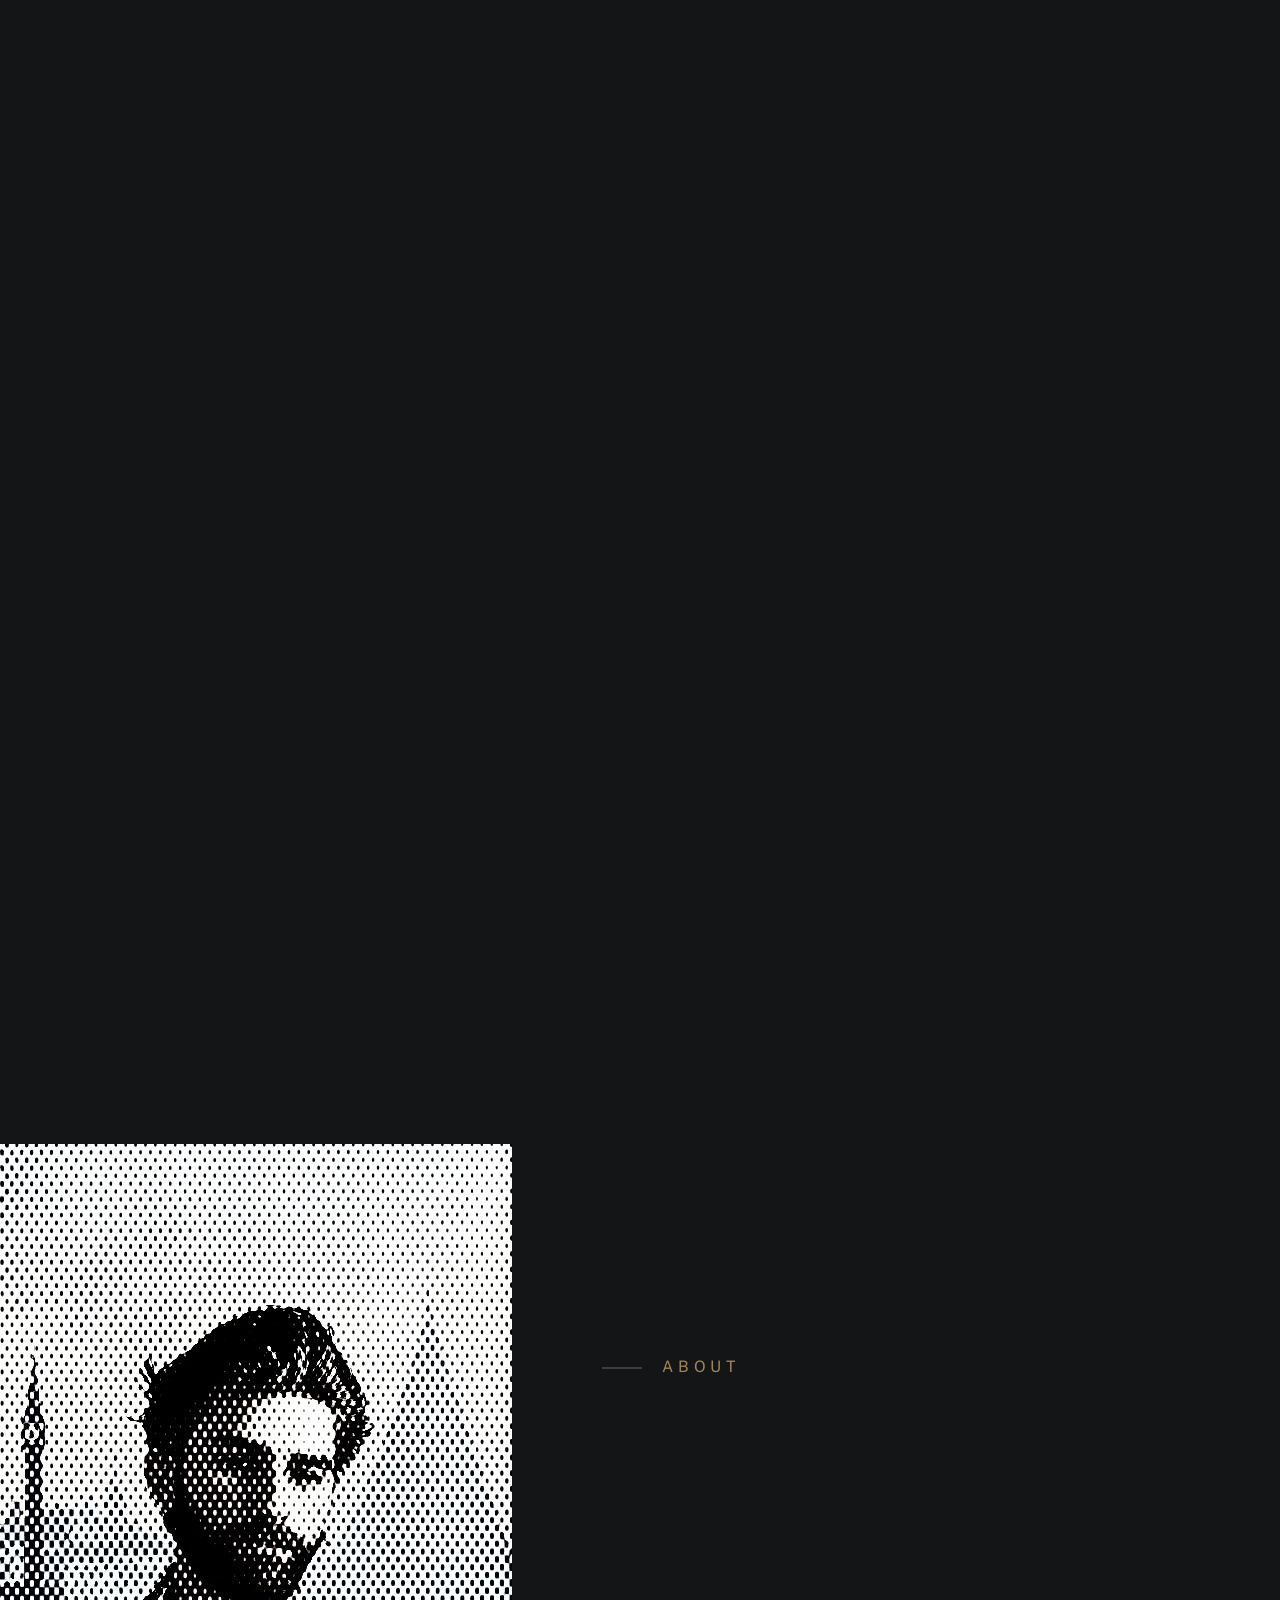
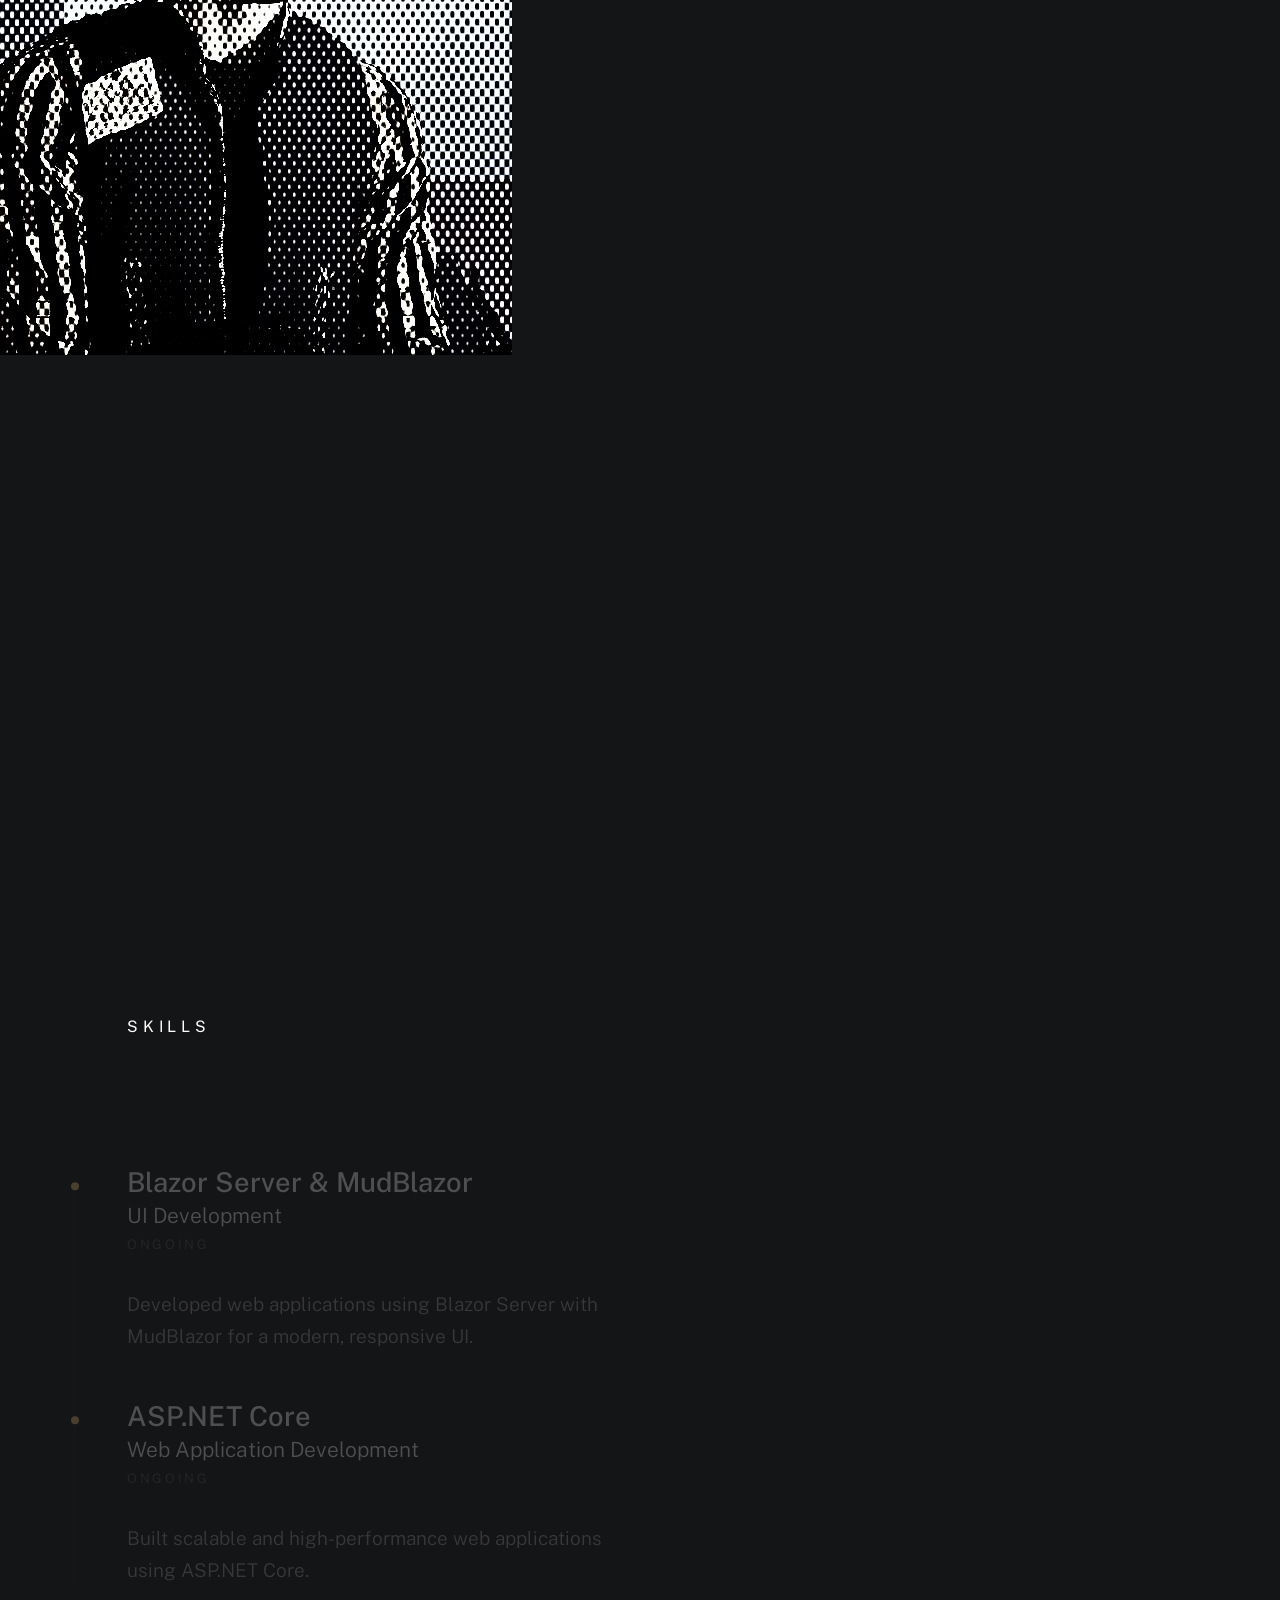
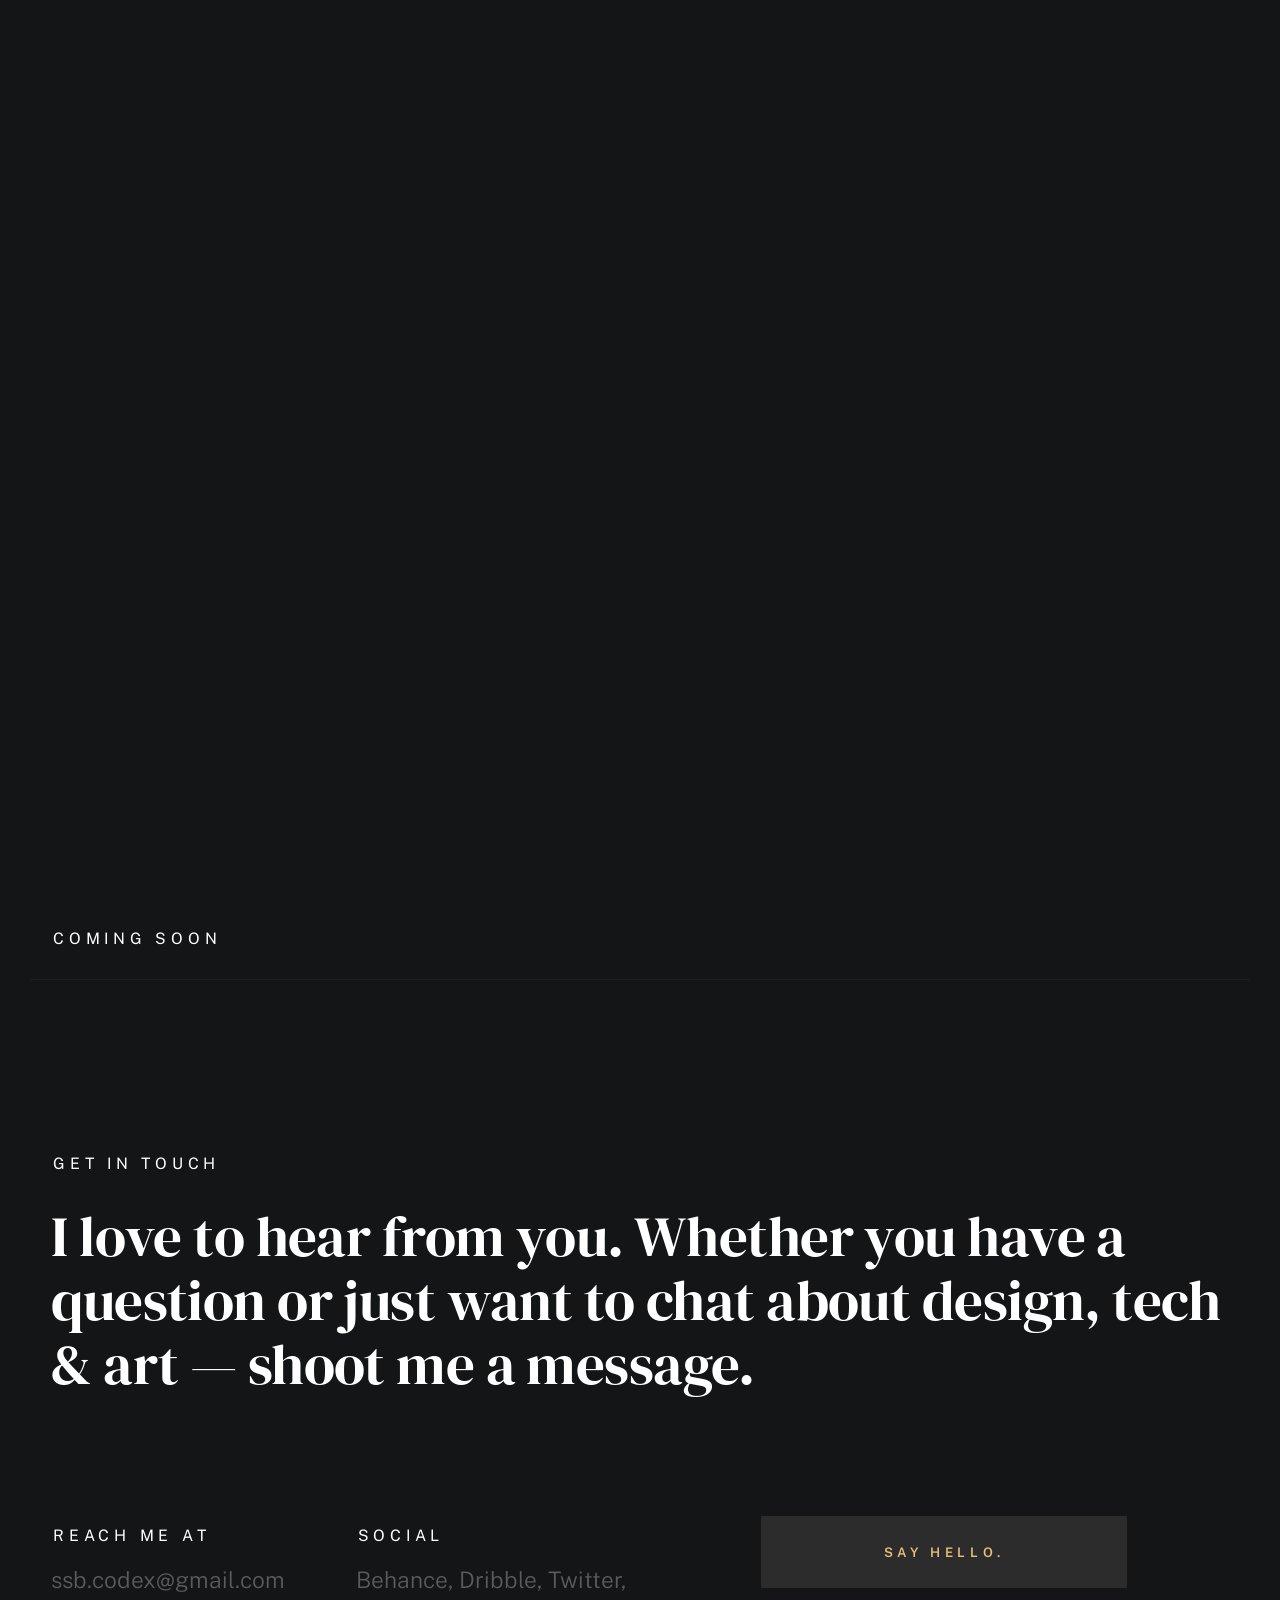
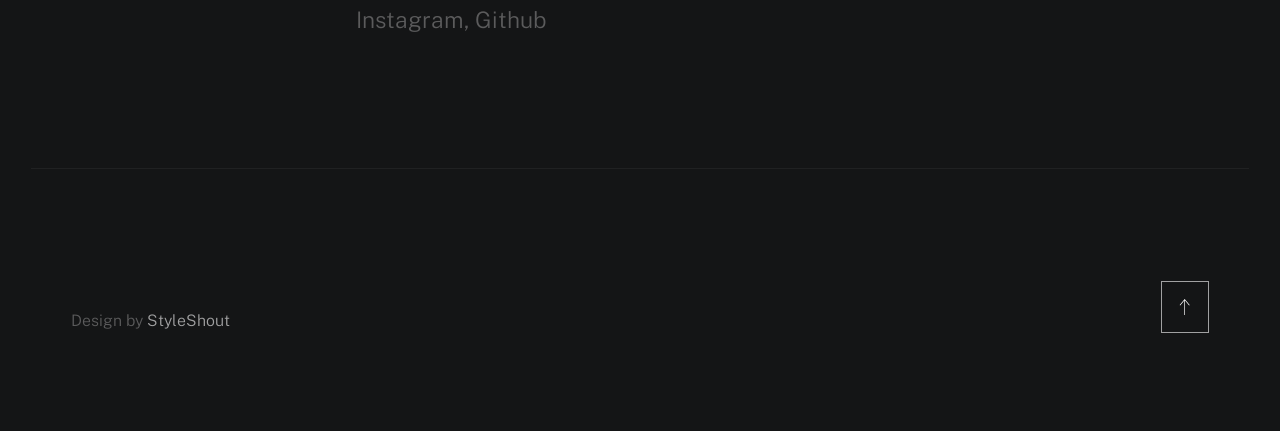
==== index.html @ da72d39a "PP" ====
<!DOCTYPE html>
<html class="no-js ss-preload" lang="en">
<head>

    <!--- basic page needs
    ================================================== -->
    <meta charset="utf-8">
    <title>Sameer</title>
    <meta name="description" content="">
    <meta name="author" content="">

    <!-- mobile specific metas
    ================================================== -->
    <meta name="viewport" content="width=device-width, initial-scale=1">

    <!-- CSS
    ================================================== -->
    <link rel="stylesheet" href="css/vendor.css">
    <link rel="stylesheet" href="css/styles.css">

    <!-- favicons
    ================================================== -->
    <link rel="apple-touch-icon" sizes="180x180" href="apple-touch-icon.png">
    <link rel="icon" type="image/png" sizes="32x32" href="favicon-32x32.png">
    <link rel="icon" type="image/png" sizes="16x16" href="favicon-16x16.png">
    <link rel="manifest" href="site.webmanifest">

</head>

<body id="top">


    <!-- # preloader
    ================================================== -->
    <div id="preloader">
        <div id="loader">
        </div>
    </div>


    <!-- # page wrap
    ================================================== -->
    <div class="s-pagewrap">

        <div class="circles">
            <span></span>
            <span></span>
            <span></span>
            <span></span>
            <span></span>
        </div>


        <!-- ## site header 
        ================================================== -->
        <header class="s-header">

            <div class="header-mobile">
                <span class="mobile-home-link"><a href="index.html">Sameer.</a></span>
                <a class="mobile-menu-toggle" href="#0"><span>Menu</span></a>
            </div>

            <div class="row wide main-nav-wrap">
                <nav class="column lg-12 main-nav">
                    <ul>
                        <li><a href="index.html" class="home-link">Sameer.</a></li>
                        <li class="current"><a href="#intro" class="smoothscroll">Intro</a></li>
                        <li><a href="#about" class="smoothscroll">About</a></li>
                        <li><a href="#works" class="smoothscroll">Works</a></li>
                        <li><a href="#contact" class="smoothscroll">Say Hello</a></li>
                    </ul>
                </nav>
            </div>

        </header> <!-- end s-header -->


        <!-- ## main content
        ==================================================- -->
        <main class="s-content">


            <!-- ### intro
            ================================================== -->
            <section id="intro" class="s-intro target-section">

                <div class="row intro-content wide">

                    <div class="column">
                        <div class="text-pretitle with-line">
                            Hello World
                        </div>

                        <h1 class="text-huge-title">
                            I am Sameer, <br>
                            building seamless web applications <br>
                            with a strong <br> 
                            emphasis on backend <br>
                            development.
                        </h1>
                    </div>

                    <ul class="intro-social">
                        <li><a href="#0">Behance</a></li>
                        <li><a href="#0">Twitter</a></li>
                        <li><a href="#0">Dribbble</a></li>
                        <li><a href="#0">Instagram</a></li>
                    </ul>

                </div> <!-- end intro content -->

                <a href="#about" class="intro-scrolldown smoothscroll">
                    <svg width="24" height="24" viewBox="0 0 24 24" xmlns="http://www.w3.org/2000/svg" fill-rule="evenodd" clip-rule="evenodd"><path d="M11 21.883l-6.235-7.527-.765.644 7.521 9 7.479-9-.764-.645-6.236 7.529v-21.884h-1v21.883z"/></svg>
                </a>

            </section> <!-- end s-intro -->


            <!-- ### about
            ================================================== -->
            <section id="about" class="s-about target-section">


                <div class="row about-info wide" data-animate-block>

                    <div class="column lg-6 md-12 about-info__pic-block">
                        <img src="images/about-photo.jpg" 
                             alt="" class="about-info__pic" data-animate-el>
                    </div>

                    <div class="column lg-6 md-12">
                        <div class="about-info__text" >

                            <h2 class="text-pretitle with-line" data-animate-el>
                                About
                            </h2>
                            <p class="attention-getter" data-animate-el>
                                I'm Sameer, a junior full-stack developer
                                 with a strong grasp of backend development concepts.
                                  I have experience building efficient APIs,
                                   managing databases, and designing scalable systems. While I'm 
                                   still gaining hands-on experience,
                                    I'm always expanding my knowledge and eager to put
                                     my skills into practice by working on real-world projects.
                            </p>
                            <a href="#0" class="btn btn--medium u-fullwidth" data-animate-el>Download CV</a>

                        </div>
                    </div>
                </div> <!-- about-info -->


                <div class="row about-expertise" data-animate-block>
                    <div class="column lg-12">

                        <h2 class="text-pretitle" data-animate-el>Expertise</h2>

                        <ul class="skills-list h1" data-animate-el>
                            <li>C# and .NET Framework</li>
                            <li>API Development</li>
                            <li>Database Management</li>
                            <li>Backend Architecture</li>
                            <li>Version Control</li>
                            <li>Frontend Development</li>
                        </ul>

                    </div>
                </div> <!-- end about-expertise -->


                <div class="row about-timelines" data-animate-block>

                    <div class="column lg-6 tab-12">
                
                        <h2 class="text-pretitle" data-animate-el>
                            Skills
                        </h2>
                
                        <div class="timeline" data-animate-el>
                
                            <div class="timeline__block">
                                <div class="timeline__bullet"></div>
                                <div class="timeline__header">
                                    <h4 class="timeline__title">Blazor Server & MudBlazor</h4>
                                    <h5 class="timeline__meta">UI Development</h5>
                                    <p class="timeline__timeframe">Ongoing</p>
                                </div>
                                <div class="timeline__desc">
                                    <p>Developed web applications using Blazor Server with MudBlazor for a modern, responsive UI.</p>
                                </div>
                            </div>
                
                            <div class="timeline__block">
                                <div class="timeline__bullet"></div>
                                <div class="timeline__header">
                                    <h4 class="timeline__title">ASP.NET Core</h4>
                                    <h5 class="timeline__meta">Web Application Development</h5>
                                    <p class="timeline__timeframe">Ongoing</p>
                                </div>
                                <div class="timeline__desc">
                                    <p>Built scalable and high-performance web applications using ASP.NET Core.</p>
                                </div>
                            </div>
                
                        </div> <!-- end timeline -->
                
                    </div> <!-- end column -->
                
                    <div class="column lg-6 tab-12">
                
                        <h2 class="text-pretitle" data-animate-el>
                            More Skills
                        </h2>
                
                        <div class="timeline" data-animate-el>
                
                            <div class="timeline__block">
                                <div class="timeline__bullet"></div>
                                <div class="timeline__header">
                                    <h4 class="timeline__title">C# & .NET Framework</h4>
                                    <h5 class="timeline__meta">Backend Development</h5>
                                    <p class="timeline__timeframe">Ongoing</p>
                                </div>
                                <div class="timeline__desc">
                                    <p>Developed robust backend solutions with C# and the .NET Framework for various web applications.</p>
                                </div>
                            </div>
                
                            <div class="timeline__block">
                                <div class="timeline__bullet"></div>
                                <div class="timeline__header">
                                    <h4 class="timeline__title">API Development & Integration</h4>
                                    <h5 class="timeline__meta">Web Services</h5>
                                    <p class="timeline__timeframe">Ongoing</p>
                                </div>
                                <div class="timeline__desc">
                                    <p>Designed and integrated RESTful APIs to enable communication between services and frontend applications.</p>
                                </div>
                            </div>
                
                            <div class="timeline__block">
                                <div class="timeline__bullet"></div>
                                <div class="timeline__header">
                                    <h4 class="timeline__title">SQL & Entity Framework</h4>
                                    <h5 class="timeline__meta">Database Management</h5>
                                    <p class="timeline__timeframe">Ongoing</p>
                                </div>
                                <div class="timeline__desc">
                                    <p>Managed and optimized databases using SQL and Entity Framework for data persistence and querying.</p>
                                </div>
                            </div>
                
                            <div class="timeline__block">
                                <div class="timeline__bullet"></div>
                                <div class="timeline__header">
                                    <h4 class="timeline__title">Version Control (Git)</h4>
                                    <h5 class="timeline__meta">Collaboration & Code Management</h5>
                                    <p class="timeline__timeframe">Ongoing</p>
                                </div>
                                <div class="timeline__desc">
                                    <p>Utilized Git for version control and collaborated on GitHub for versioning and project management.</p>
                                </div>
                            </div>
                
                        </div> <!-- end timeline -->
                
                    </div> <!-- end column -->
                
                </div> <!-- end row -->
                

            </section> <!-- end s-about -->


            <!-- ### works
            ================================================== -->
            <section id="works" class="s-works target-section">


                <div class="row works-portfolio">

                    <div class="column lg-12" data-animate-block>

                        <h2 class="text-pretitle" data-animate-el>
                            Recent Works
                        </h2>
                        <p class="h1" data-animate-el>
                            Here are some of my favorite projects I have done lately. Feel free to check them out.
                        </p>
    
                        <!---------------------------------------------------------------------------- <ul class="folio-list row block-lg-one-half block-stack-on-1000">

                            <li class="folio-list__item column" data-animate-el>
                                <a class="folio-list__item-link" href="#modal-01">
                                    <div class="folio-list__item-pic">
                                        <img src="images/portfolio/fuji.jpg"
                                             srcset="images/portfolio/fuji.jpg 1x, images/portfolio/fuji@2x.jpg 2x"  alt="">
                                    </div>
                                    
                                    <div class="folio-list__item-text">
                                        <div class="folio-list__item-cat">
                                            Website
                                        </div>
                                        <div class="folio-list__item-title">
                                            Retro Camera.
                                        </div>
                                    </div>
                                </a>
                                <a class="folio-list__proj-link" href="#" title="project link">
                                    <svg width="15" height="15" viewBox="0 0 15 15" fill="none" xmlns="http://www.w3.org/2000/svg"><path d="M8.14645 3.14645C8.34171 2.95118 8.65829 2.95118 8.85355 3.14645L12.8536 7.14645C13.0488 7.34171 13.0488 7.65829 12.8536 7.85355L8.85355 11.8536C8.65829 12.0488 8.34171 12.0488 8.14645 11.8536C7.95118 11.6583 7.95118 11.3417 8.14645 11.1464L11.2929 8H2.5C2.22386 8 2 7.77614 2 7.5C2 7.22386 2.22386 7 2.5 7H11.2929L8.14645 3.85355C7.95118 3.65829 7.95118 3.34171 8.14645 3.14645Z" fill="currentColor" fill-rule="evenodd" clip-rule="evenodd"></path></svg>
                                </a>
                            </li>
                            <li class="folio-list__item column" data-animate-el>
                                <a class="folio-list__item-link" href="#modal-02">
                                    <div class="folio-list__item-pic">
                                        <img src="images/portfolio/lamp.jpg" 
                                             srcset="images/portfolio/lamp.jpg 1x, images/portfolio/lamp@2x.jpg 2x" alt="">
                                    </div>
                                    
                                    <div class="folio-list__item-text">
                                        <div class="folio-list__item-cat">
                                            Product Design
                                        </div>
                                        <div class="folio-list__item-title">
                                            The White Lamp.
                                        </div>
                                    </div>
                                </a>
                                <a class="folio-list__proj-link" href="#" title="project link">
                                    <svg width="15" height="15" viewBox="0 0 15 15" fill="none" xmlns="http://www.w3.org/2000/svg"><path d="M8.14645 3.14645C8.34171 2.95118 8.65829 2.95118 8.85355 3.14645L12.8536 7.14645C13.0488 7.34171 13.0488 7.65829 12.8536 7.85355L8.85355 11.8536C8.65829 12.0488 8.34171 12.0488 8.14645 11.8536C7.95118 11.6583 7.95118 11.3417 8.14645 11.1464L11.2929 8H2.5C2.22386 8 2 7.77614 2 7.5C2 7.22386 2.22386 7 2.5 7H11.2929L8.14645 3.85355C7.95118 3.65829 7.95118 3.34171 8.14645 3.14645Z" fill="currentColor" fill-rule="evenodd" clip-rule="evenodd"></path></svg>
                                </a>
                            </li> 

                            <li class="folio-list__item column" data-animate-el>
                                <a class="folio-list__item-link" href="#modal-03">
                                    <div class="folio-list__item-pic">
                                        <img src="images/portfolio/rucksack.jpg" 
                                             srcset="images/portfolio/rucksack.jpg 1x, images/portfolio/rucksack@2x.jpg 2x" alt="">
                                    </div>
                                    
                                    <div class="folio-list__item-text">
                                        <div class="folio-list__item-cat">
                                            Branding
                                        </div>
                                        <div class="folio-list__item-title">
                                            Rucksuck.
                                        </div>
                                    </div>
                                </a>
                                <a class="folio-list__proj-link" href="#" title="project link">
                                    <svg width="15" height="15" viewBox="0 0 15 15" fill="none" xmlns="http://www.w3.org/2000/svg"><path d="M8.14645 3.14645C8.34171 2.95118 8.65829 2.95118 8.85355 3.14645L12.8536 7.14645C13.0488 7.34171 13.0488 7.65829 12.8536 7.85355L8.85355 11.8536C8.65829 12.0488 8.34171 12.0488 8.14645 11.8536C7.95118 11.6583 7.95118 11.3417 8.14645 11.1464L11.2929 8H2.5C2.22386 8 2 7.77614 2 7.5C2 7.22386 2.22386 7 2.5 7H11.2929L8.14645 3.85355C7.95118 3.65829 7.95118 3.34171 8.14645 3.14645Z" fill="currentColor" fill-rule="evenodd" clip-rule="evenodd"></path></svg>
                                </a>
                            </li> 

                            <li class="folio-list__item column" data-animate-el>
                                <a class="folio-list__item-link" href="#modal-04">
                                    <div class="folio-list__item-pic">
                                        <img src="images/portfolio/skaterboy.jpg"
                                             srcset="images/portfolio/skaterboy.jpg 1x, images/portfolio/skaterboy@2x.jpg 2x" alt="">
                                    </div>
                                    
                                    <div class="folio-list__item-text">
                                        <div class="folio-list__item-cat">
                                            Website
                                        </div>
                                        <div class="folio-list__item-title">
                                            Since Day One.
                                        </div>
                                    </div>
                                </a>
                                <a class="folio-list__proj-link" href="#" title="project link">
                                    <svg width="15" height="15" viewBox="0 0 15 15" fill="none" xmlns="http://www.w3.org/2000/svg"><path d="M8.14645 3.14645C8.34171 2.95118 8.65829 2.95118 8.85355 3.14645L12.8536 7.14645C13.0488 7.34171 13.0488 7.65829 12.8536 7.85355L8.85355 11.8536C8.65829 12.0488 8.34171 12.0488 8.14645 11.8536C7.95118 11.6583 7.95118 11.3417 8.14645 11.1464L11.2929 8H2.5C2.22386 8 2 7.77614 2 7.5C2 7.22386 2.22386 7 2.5 7H11.2929L8.14645 3.85355C7.95118 3.65829 7.95118 3.34171 8.14645 3.14645Z" fill="currentColor" fill-rule="evenodd" clip-rule="evenodd"></path></svg>
                                </a>
                            </li> 
                            <li class="folio-list__item column" data-animate-el>
                                <a class="folio-list__item-link" href="#modal-05">
                                    <div class="folio-list__item-pic">
                                        <img src="images/portfolio/sanddunes.jpg" 
                                             srcset="images/portfolio/sanddunes.jpg 1x, images/portfolio/sanddunes@2x.jpg 2x" alt="">
                                    </div>
                                    
                                    <div class="folio-list__item-text">
                                        <div class="folio-list__item-cat">
                                            Illustration
                                        </div>
                                        <div class="folio-list__item-title">
                                            Sand Dunes.
                                        </div>
                                    </div>
                                </a>
                                <a class="folio-list__proj-link" href="#" title="project link">
                                    <svg width="15" height="15" viewBox="0 0 15 15" fill="none" xmlns="http://www.w3.org/2000/svg"><path d="M8.14645 3.14645C8.34171 2.95118 8.65829 2.95118 8.85355 3.14645L12.8536 7.14645C13.0488 7.34171 13.0488 7.65829 12.8536 7.85355L8.85355 11.8536C8.65829 12.0488 8.34171 12.0488 8.14645 11.8536C7.95118 11.6583 7.95118 11.3417 8.14645 11.1464L11.2929 8H2.5C2.22386 8 2 7.77614 2 7.5C2 7.22386 2.22386 7 2.5 7H11.2929L8.14645 3.85355C7.95118 3.65829 7.95118 3.34171 8.14645 3.14645Z" fill="currentColor" fill-rule="evenodd" clip-rule="evenodd"></path></svg>
                                </a>
                            </li> 

                            <li class="folio-list__item column" data-animate-el>
                                <a class="folio-list__item-link" href="#modal-06">
                                    <div class="folio-list__item-pic">
                                        <img src="images/portfolio/minimalismo.jpg" 
                                             srcset="images/portfolio/minimalismo.jpg 1x, images/portfolio/minimalismo@2x.jpg 2x" alt="">
                                    </div>
                                    
                                    <div class="folio-list__item-text">
                                        <div class="folio-list__item-cat">
                                            Branding
                                        </div>
                                        <div class="folio-list__item-title">
                                            Minimalismo.
                                        </div>
                                    </div>
                                </a>
                                <a class="folio-list__proj-link" href="#" title="project link">
                                    <svg width="15" height="15" viewBox="0 0 15 15" fill="none" xmlns="http://www.w3.org/2000/svg"><path d="M8.14645 3.14645C8.34171 2.95118 8.65829 2.95118 8.85355 3.14645L12.8536 7.14645C13.0488 7.34171 13.0488 7.65829 12.8536 7.85355L8.85355 11.8536C8.65829 12.0488 8.34171 12.0488 8.14645 11.8536C7.95118 11.6583 7.95118 11.3417 8.14645 11.1464L11.2929 8H2.5C2.22386 8 2 7.77614 2 7.5C2 7.22386 2.22386 7 2.5 7H11.2929L8.14645 3.85355C7.95118 3.65829 7.95118 3.34171 8.14645 3.14645Z" fill="currentColor" fill-rule="evenodd" clip-rule="evenodd"></path></svg>
                                </a>
                            </li> 

                        </ul>  -----------------------------------------------------------------------------------------------------------------------------------------------------> 

                    </div> <!-- end column -->

                    <h2 class="text-pretitle">
                        Coming soon
                    </h2>
                    <!-- Modal Templates Popup
                    -------------------------------------------- -->
                 


            <!-- ### contact
            ================================================== -->
            <section id="contact" class="s-contact target-section">

                <div class="row contact-top">
                    <div class="column lg-12">
                        <h2 class="text-pretitle">
                            Get In Touch
                        </h2>

                        <p class="h1">
                            I love to hear from you.
                            Whether you have a question or just 
                            want to chat about design, tech & art — shoot me a message.
                        </p>
                    </div>
                </div> <!-- end contact-top -->

                <div class="row contact-bottom">
                    <div class="column lg-3 md-5 tab-6 stack-on-550 contact-block">
                        <h3 class="text-pretitle">Reach me at</h3>
                        <p class="contact-links">
                            <a href="mailto:ssb.codex@gmail.com" class="mailtoui">ssb.codex@gmail.com</a> <br>
                        </p>
                    </div>
                    <div class="column lg-4 md-5 tab-6 stack-on-550 contact-block">
                        <h3 class="text-pretitle">Social</h3>
                        <ul class="contact-social">
                            <li><a href="#0">Behance</a></li>
                            <li><a href="#0">Dribble</a></li>
                            <li><a href="#0">Twitter</a></li>
                            <li><a href="#0">Instagram</a></li>
                            <li><a href="#0">Github</a></li>
                        </ul>
                    </div>
                    <div class="column lg-4 md-12 contact-block">
                        <a href="mailto:ssb.codex@gmail.com" class="mailtoui btn btn--medium u-fullwidth contact-btn">Say Hello.</a>
                    </div>
                </div> <!-- end contact-bottom -->

            </section> <!-- end contact -->

        </main> <!-- end s-content -->


        <!-- ## footer
        ================================================== -->
        <footer class="s-footer">

            <div class="row">
                <div class="column ss-copyright">
                    <span>Design by <a href="https://www.styleshout.com/">StyleShout</a>  </span>
                </div>

                <div class="ss-go-top">
                    <a class="smoothscroll" title="Back to Top" href="#top">
                        <svg xmlns="http://www.w3.org/2000/svg" viewBox="0 0 24 24" fill-rule="evenodd" clip-rule="evenodd"><path d="M11 2.206l-6.235 7.528-.765-.645 7.521-9 7.479 9-.764.646-6.236-7.53v21.884h-1v-21.883z"/></svg>
                    </a>
                </div>
            </div>

        </footer> <!-- end s-footer -->

    </div> <!-- end -s-pagewrap -->


    <!-- Java Script
    ================================================== -->
    <script src="js/plugins.js"></script>
    <script src="js/main.js"></script>

</body>
</html>
---- css/vendor.css ----
/* ===================================================================
 * Theme Third-party Stylesheets
 * Template Ver. 1.0.0
 * 02-16-2021
 * -------------------------------------------------------------------
 *
 * TOC:
 * 
 * # PrismJS 1.20.0
 * # Swiper 6.4.5
 * # Basiclightbox
 * 
 * ------------------------------------------------------------------- */



/* ===================================================================
 * # PrismJS 1.20.0
 *   https://prismjs.com/download.html#themes=prism-tomorrow&languages=markup+css+clike+javascript+markup-templating+php
 *   
 *   prism.js tomorrow night eighties for JavaScript, CoffeeScript, CSS and HTML
 *   Based on https://github.com/chriskempson/tomorrow-theme
 *   @author Rose Pritchard
 * ------------------------------------------------------------------- */

code[class*="language-"],
pre[class*="language-"] {
    color           : #ccc;
    background      : none;
    font-family     : var(--font-mono);
    font-size       : calc(var(--text-size) * 0.9444);
    text-align      : left;
    white-space     : pre;
    word-spacing    : normal;
    word-break      : normal;
    word-wrap       : normal;
    line-height     : var(--vspace-1);
    -moz-tab-size   : 4;
    -o-tab-size     : 4;
    tab-size        : 4;
    -webkit-hyphens : none;
    -moz-hyphens    : none;
    -ms-hyphens     : none;
    hyphens         : none;
}

/* Code blocks */

pre[class*="language-"] {
    padding  : var(--vspace-0_5) 0 var(--vspace-1);
    margin   : 0;
    overflow : auto;
}

:not(pre)>code[class*="language-"],
pre[class*="language-"] {
    background : #2d2d2d;
}

/* Inline code */

:not(pre)>code[class*="language-"] {
    padding     : .1em;
    white-space : normal;
}

.token.comment,
.token.block-comment,
.token.prolog,
.token.doctype,
.token.cdata {
    color : #999;
}

.token.punctuation {
    color : #ccc;
}

.token.tag,
.token.attr-name,
.token.namespace,
.token.deleted {
    color : #e2777a;
}

.token.function-name {
    color : #6196cc;
}

.token.boolean,
.token.number,
.token.function {
    color : #f08d49;
}

.token.property,
.token.class-name,
.token.constant,
.token.symbol {
    color : #f8c555;
}

.token.selector,
.token.important,
.token.atrule,
.token.keyword,
.token.builtin {
    color : #cc99cd;
}

.token.string,
.token.char,
.token.attr-value,
.token.regex,
.token.variable {
    color : #7ec699;
}

.token.operator,
.token.entity,
.token.url {
    color : #67cdcc;
}

.token.important,
.token.bold {
    font-weight : bold;
}

.token.italic {
    font-style : italic;
}

.token.entity {
    cursor : help;
}

.token.inserted {
    color : green;
}



/* ===================================================================
 * # Swiper 6.4.5
 *   Most modern mobile touch slider and framework with hardware accelerated transitions
 *   https://swiperjs.com
 *
 *   Copyright 2014-2020 Vladimir Kharlampidi
 *
 *   Released under the MIT License
 *
 *   Released on: December 18, 2020
 * ------------------------------------------------------------------- */

@font-face {
    font-family : "swiper-icons";
    src         : url("data:application/font-woff;charset=utf-8;base64, [base64]//wADZ2x5ZgAAAywAAADMAAAD2MHtryVoZWFkAAABbAAAADAAAAA2E2+eoWhoZWEAAAGcAAAAHwAAACQC9gDzaG10eAAAAigAAAAZAAAArgJkABFsb2NhAAAC0AAAAFoAAABaFQAUGG1heHAAAAG8AAAAHwAAACAAcABAbmFtZQAAA/gAAAE5AAACXvFdBwlwb3N0AAAFNAAAAGIAAACE5s74hXjaY2BkYGAAYpf5Hu/j+W2+MnAzMYDAzaX6QjD6/4//Bxj5GA8AuRwMYGkAPywL13jaY2BkYGA88P8Agx4j+/8fQDYfA1AEBWgDAIB2BOoAeNpjYGRgYNBh4GdgYgABEMnIABJzYNADCQAACWgAsQB42mNgYfzCOIGBlYGB0YcxjYGBwR1Kf2WQZGhhYGBiYGVmgAFGBiQQkOaawtDAoMBQxXjg/wEGPcYDDA4wNUA2CCgwsAAAO4EL6gAAeNpj2M0gyAACqxgGNWBkZ2D4/wMA+xkDdgAAAHjaY2BgYGaAYBkGRgYQiAHyGMF8FgYHIM3DwMHABGQrMOgyWDLEM1T9/w8UBfEMgLzE////P/5//f/V/xv+r4eaAAeMbAxwIUYmIMHEgKYAYjUcsDAwsLKxc3BycfPw8jEQA/[base64]/uznmfPFBNODM2K7MTQ45YEAZqGP81AmGGcF3iPqOop0r1SPTaTbVkfUe4HXj97wYE+yNwWYxwWu4v1ugWHgo3S1XdZEVqWM7ET0cfnLGxWfkgR42o2PvWrDMBSFj/IHLaF0zKjRgdiVMwScNRAoWUoH78Y2icB/yIY09An6AH2Bdu/UB+yxopYshQiEvnvu0dURgDt8QeC8PDw7Fpji3fEA4z/PEJ6YOB5hKh4dj3EvXhxPqH/SKUY3rJ7srZ4FZnh1PMAtPhwP6fl2PMJMPDgeQ4rY8YT6Gzao0eAEA409DuggmTnFnOcSCiEiLMgxCiTI6Cq5DZUd3Qmp10vO0LaLTd2cjN4fOumlc7lUYbSQcZFkutRG7g6JKZKy0RmdLY680CDnEJ+UMkpFFe1RN7nxdVpXrC4aTtnaurOnYercZg2YVmLN/d/gczfEimrE/fs/bOuq29Zmn8tloORaXgZgGa78yO9/cnXm2BpaGvq25Dv9S4E9+5SIc9PqupJKhYFSSl47+Qcr1mYNAAAAeNptw0cKwkAAAMDZJA8Q7OUJvkLsPfZ6zFVERPy8qHh2YER+3i/BP83vIBLLySsoKimrqKqpa2hp6+jq6RsYGhmbmJqZSy0sraxtbO3sHRydnEMU4uR6yx7JJXveP7WrDycAAAAAAAH//wACeNpjYGRgYOABYhkgZgJCZgZNBkYGLQZtIJsFLMYAAAw3ALgAeNolizEKgDAQBCchRbC2sFER0YD6qVQiBCv/H9ezGI6Z5XBAw8CBK/m5iQQVauVbXLnOrMZv2oLdKFa8Pjuru2hJzGabmOSLzNMzvutpB3N42mNgZGBg4GKQYzBhYMxJLMlj4GBgAYow/P/PAJJhLM6sSoWKfWCAAwDAjgbRAAB42mNgYGBkAIIbCZo5IPrmUn0hGA0AO8EFTQAA") format("woff");
    font-weight : 400;
    font-style  : normal;
}

:root {
    --swiper-theme-color : #007aff;
}

.swiper-container {
    margin-left  : auto;
    margin-right : auto;
    position     : relative;
    overflow     : hidden;
    list-style   : none;
    padding      : 0;
    /* Fix of Webkit flickering */
    z-index      : 1;
}

.swiper-container-vertical>.swiper-wrapper {
    flex-direction : column;
}

.swiper-wrapper {
    position            : relative;
    width               : 100%;
    height              : 100%;
    z-index             : 1;
    display             : flex;
    transition-property : transform;
    box-sizing          : content-box;
}

.swiper-container-android .swiper-slide,
.swiper-wrapper {
    transform : translate3d(0px, 0, 0);
}

.swiper-container-multirow>.swiper-wrapper {
    flex-wrap : wrap;
}

.swiper-container-multirow-column>.swiper-wrapper {
    flex-wrap      : wrap;
    flex-direction : column;
}

.swiper-container-free-mode>.swiper-wrapper {
    transition-timing-function : ease-out;
    margin                     : 0 auto;
}

.swiper-slide {
    flex-shrink         : 0;
    width               : 100%;
    height              : 100%;
    position            : relative;
    transition-property : transform;
}

.swiper-slide-invisible-blank {
    visibility : hidden;
}

/* Auto Height */

.swiper-container-autoheight,
.swiper-container-autoheight .swiper-slide {
    height : auto;
}

.swiper-container-autoheight .swiper-wrapper {
    align-items         : flex-start;
    transition-property : transform, height;
}

/* 3D Effects */

.swiper-container-3d {
    perspective : 1200px;
}

.swiper-container-3d .swiper-wrapper,
.swiper-container-3d .swiper-slide,
.swiper-container-3d .swiper-slide-shadow-left,
.swiper-container-3d .swiper-slide-shadow-right,
.swiper-container-3d .swiper-slide-shadow-top,
.swiper-container-3d .swiper-slide-shadow-bottom,
.swiper-container-3d .swiper-cube-shadow {
    transform-style : preserve-3d;
}

.swiper-container-3d .swiper-slide-shadow-left,
.swiper-container-3d .swiper-slide-shadow-right,
.swiper-container-3d .swiper-slide-shadow-top,
.swiper-container-3d .swiper-slide-shadow-bottom {
    position       : absolute;
    left           : 0;
    top            : 0;
    width          : 100%;
    height         : 100%;
    pointer-events : none;
    z-index        : 10;
}

.swiper-container-3d .swiper-slide-shadow-left {
    background-image : linear-gradient(to left, rgba(0, 0, 0, 0.5), rgba(0, 0, 0, 0));
}

.swiper-container-3d .swiper-slide-shadow-right {
    background-image : linear-gradient(to right, rgba(0, 0, 0, 0.5), rgba(0, 0, 0, 0));
}

.swiper-container-3d .swiper-slide-shadow-top {
    background-image : linear-gradient(to top, rgba(0, 0, 0, 0.5), rgba(0, 0, 0, 0));
}

.swiper-container-3d .swiper-slide-shadow-bottom {
    background-image : linear-gradient(to bottom, rgba(0, 0, 0, 0.5), rgba(0, 0, 0, 0));
}

/* CSS Mode */

.swiper-container-css-mode>.swiper-wrapper {
    overflow           : auto;
    scrollbar-width    : none;
    /* For Firefox */
    -ms-overflow-style : none;
    /* For Internet Explorer and Edge */
}

.swiper-container-css-mode>.swiper-wrapper::-webkit-scrollbar {
    display : none;
}

.swiper-container-css-mode>.swiper-wrapper>.swiper-slide {
    scroll-snap-align : start start;
}

.swiper-container-horizontal.swiper-container-css-mode>.swiper-wrapper {
    scroll-snap-type : x mandatory;
}

.swiper-container-vertical.swiper-container-css-mode>.swiper-wrapper {
    scroll-snap-type : y mandatory;
}

:root {
    --swiper-navigation-size   : 44px;
    /*
    --swiper-navigation-color  : var(--swiper-theme-color);
    */
}

.swiper-button-prev,
.swiper-button-next {
    position        : absolute;
    top             : 50%;
    width           : calc(var(--swiper-navigation-size) / 44 * 27);
    height          : var(--swiper-navigation-size);
    margin-top      : calc(-1 * var(--swiper-navigation-size) / 2);
    z-index         : 10;
    cursor          : pointer;
    display         : flex;
    align-items     : center;
    justify-content : center;
    color           : var(--swiper-navigation-color, var(--swiper-theme-color));
}

.swiper-button-prev.swiper-button-disabled,
.swiper-button-next.swiper-button-disabled {
    opacity        : 0.35;
    cursor         : auto;
    pointer-events : none;
}

.swiper-button-prev:after,
.swiper-button-next:after {
    font-family    : swiper-icons;
    font-size      : var(--swiper-navigation-size);
    text-transform : none !important;
    letter-spacing : 0;
    text-transform : none;
    font-variant   : initial;
    line-height    : 1;
}

.swiper-button-prev,
.swiper-container-rtl .swiper-button-next {
    left  : 10px;
    right : auto;
}

.swiper-button-prev:after,
.swiper-container-rtl .swiper-button-next:after {
    content : "prev";
}

.swiper-button-next,
.swiper-container-rtl .swiper-button-prev {
    right : 10px;
    left  : auto;
}

.swiper-button-next:after,
.swiper-container-rtl .swiper-button-prev:after {
    content : "next";
}

.swiper-button-prev.swiper-button-white,
.swiper-button-next.swiper-button-white {
    --swiper-navigation-color : #ffffff;
}

.swiper-button-prev.swiper-button-black,
.swiper-button-next.swiper-button-black {
    --swiper-navigation-color : #000000;
}

.swiper-button-lock {
    display : none;
}

:root {
    /*
    --swiper-pagination-color: var(--swiper-theme-color);
    */
}

.swiper-pagination {
    position   : absolute;
    text-align : center;
    transition : 300ms opacity;
    transform  : translate3d(0, 0, 0);
    z-index    : 10;
}

.swiper-pagination.swiper-pagination-hidden {
    opacity : 0;
}

/* Common Styles */

.swiper-pagination-fraction,
.swiper-pagination-custom,
.swiper-container-horizontal>.swiper-pagination-bullets {
    bottom : 10px;
    left   : 0;
    width  : 100%;
}

/* Bullets */

.swiper-pagination-bullets-dynamic {
    overflow  : hidden;
    font-size : 0;
}

.swiper-pagination-bullets-dynamic .swiper-pagination-bullet {
    transform : scale(0.33);
    position  : relative;
}

.swiper-pagination-bullets-dynamic .swiper-pagination-bullet-active {
    transform : scale(1);
}

.swiper-pagination-bullets-dynamic .swiper-pagination-bullet-active-main {
    transform : scale(1);
}

.swiper-pagination-bullets-dynamic .swiper-pagination-bullet-active-prev {
    transform : scale(0.66);
}

.swiper-pagination-bullets-dynamic .swiper-pagination-bullet-active-prev-prev {
    transform : scale(0.33);
}

.swiper-pagination-bullets-dynamic .swiper-pagination-bullet-active-next {
    transform : scale(0.66);
}

.swiper-pagination-bullets-dynamic .swiper-pagination-bullet-active-next-next {
    transform : scale(0.33);
}

.swiper-pagination-bullet {
    width         : 8px;
    height        : 8px;
    display       : inline-block;
    border-radius : 100%;
    background    : #000;
    opacity       : 0.2;
}

button.swiper-pagination-bullet {
    border             : none;
    margin             : 0;
    padding            : 0;
    box-shadow         : none;
    -webkit-appearance : none;
    -moz-appearance    : none;
    appearance         : none;
}

.swiper-pagination-clickable .swiper-pagination-bullet {
    cursor : pointer;
}

.swiper-pagination-bullet-active {
    opacity    : 1;
    background : var(--swiper-pagination-color, var(--swiper-theme-color));
}

.swiper-container-vertical>.swiper-pagination-bullets {
    right     : 10px;
    top       : 50%;
    transform : translate3d(0px, -50%, 0);
}

.swiper-container-vertical>.swiper-pagination-bullets .swiper-pagination-bullet {
    margin  : 6px 0;
    display : block;
}

.swiper-container-vertical>.swiper-pagination-bullets.swiper-pagination-bullets-dynamic {
    top       : 50%;
    transform : translateY(-50%);
    width     : 8px;
}

.swiper-container-vertical>.swiper-pagination-bullets.swiper-pagination-bullets-dynamic .swiper-pagination-bullet {
    display    : inline-block;
    transition : 200ms transform, 200ms top;
}

.swiper-container-horizontal>.swiper-pagination-bullets .swiper-pagination-bullet {
    margin : 0 4px;
}

.swiper-container-horizontal>.swiper-pagination-bullets.swiper-pagination-bullets-dynamic {
    left        : 50%;
    transform   : translateX(-50%);
    white-space : nowrap;
}

.swiper-container-horizontal>.swiper-pagination-bullets.swiper-pagination-bullets-dynamic .swiper-pagination-bullet {
    transition : 200ms transform, 200ms left;
}

.swiper-container-horizontal.swiper-container-rtl>.swiper-pagination-bullets-dynamic .swiper-pagination-bullet {
    transition : 200ms transform, 200ms right;
}

/* Progress */

.swiper-pagination-progressbar {
    background : rgba(0, 0, 0, 0.25);
    position   : absolute;
}

.swiper-pagination-progressbar .swiper-pagination-progressbar-fill {
    background       : var(--swiper-pagination-color, var(--swiper-theme-color));
    position         : absolute;
    left             : 0;
    top              : 0;
    width            : 100%;
    height           : 100%;
    transform        : scale(0);
    transform-origin : left top;
}

.swiper-container-rtl .swiper-pagination-progressbar .swiper-pagination-progressbar-fill {
    transform-origin : right top;
}

.swiper-container-horizontal>.swiper-pagination-progressbar,
.swiper-container-vertical>.swiper-pagination-progressbar.swiper-pagination-progressbar-opposite {
    width  : 100%;
    height : 4px;
    left   : 0;
    top    : 0;
}

.swiper-container-vertical>.swiper-pagination-progressbar,
.swiper-container-horizontal>.swiper-pagination-progressbar.swiper-pagination-progressbar-opposite {
    width  : 4px;
    height : 100%;
    left   : 0;
    top    : 0;
}

.swiper-pagination-white {
    --swiper-pagination-color : #ffffff;
}

.swiper-pagination-black {
    --swiper-pagination-color : #000000;
}

.swiper-pagination-lock {
    display : none;
}

/* Scrollbar */

.swiper-scrollbar {
    border-radius    : 10px;
    position         : relative;
    -ms-touch-action : none;
    background       : rgba(0, 0, 0, 0.1);
}

.swiper-container-horizontal>.swiper-scrollbar {
    position : absolute;
    left     : 1%;
    bottom   : 3px;
    z-index  : 50;
    height   : 5px;
    width    : 98%;
}

.swiper-container-vertical>.swiper-scrollbar {
    position : absolute;
    right    : 3px;
    top      : 1%;
    z-index  : 50;
    width    : 5px;
    height   : 98%;
}

.swiper-scrollbar-drag {
    height        : 100%;
    width         : 100%;
    position      : relative;
    background    : rgba(0, 0, 0, 0.5);
    border-radius : 10px;
    left          : 0;
    top           : 0;
}

.swiper-scrollbar-cursor-drag {
    cursor : move;
}

.swiper-scrollbar-lock {
    display : none;
}

.swiper-zoom-container {
    width           : 100%;
    height          : 100%;
    display         : flex;
    justify-content : center;
    align-items     : center;
    text-align      : center;
}

.swiper-zoom-container>img,
.swiper-zoom-container>svg,
.swiper-zoom-container>canvas {
    max-width  : 100%;
    max-height : 100%;
    object-fit : contain;
}

.swiper-slide-zoomed {
    cursor : move;
}

/* Preloader */

:root {
    /*
    --swiper-preloader-color: var(--swiper-theme-color);
    */
}

.swiper-lazy-preloader {
    width            : 42px;
    height           : 42px;
    position         : absolute;
    left             : 50%;
    top              : 50%;
    margin-left      : -21px;
    margin-top       : -21px;
    z-index          : 10;
    transform-origin : 50%;
    animation        : swiper-preloader-spin 1s infinite linear;
    box-sizing       : border-box;
    border           : 4px solid var(--swiper-preloader-color, var(--swiper-theme-color));
    border-radius    : 50%;
    border-top-color : transparent;
}

.swiper-lazy-preloader-white {
    --swiper-preloader-color : #fff;
}

.swiper-lazy-preloader-black {
    --swiper-preloader-color : #000;
}

@keyframes swiper-preloader-spin {
    100% {
        transform : rotate(360deg);
    }
}

/* a11y */

.swiper-container .swiper-notification {
    position       : absolute;
    left           : 0;
    top            : 0;
    pointer-events : none;
    opacity        : 0;
    z-index        : -1000;
}

.swiper-container-fade.swiper-container-free-mode .swiper-slide {
    transition-timing-function : ease-out;
}

.swiper-container-fade .swiper-slide {
    pointer-events      : none;
    transition-property : opacity;
}

.swiper-container-fade .swiper-slide .swiper-slide {
    pointer-events : none;
}

.swiper-container-fade .swiper-slide-active,
.swiper-container-fade .swiper-slide-active .swiper-slide-active {
    pointer-events : auto;
}

.swiper-container-cube {
    overflow : visible;
}

.swiper-container-cube .swiper-slide {
    pointer-events              : none;
    -webkit-backface-visibility : hidden;
    backface-visibility         : hidden;
    z-index                     : 1;
    visibility                  : hidden;
    transform-origin            : 0 0;
    width                       : 100%;
    height                      : 100%;
}

.swiper-container-cube .swiper-slide .swiper-slide {
    pointer-events : none;
}

.swiper-container-cube.swiper-container-rtl .swiper-slide {
    transform-origin : 100% 0;
}

.swiper-container-cube .swiper-slide-active,
.swiper-container-cube .swiper-slide-active .swiper-slide-active {
    pointer-events : auto;
}

.swiper-container-cube .swiper-slide-active,
.swiper-container-cube .swiper-slide-next,
.swiper-container-cube .swiper-slide-prev,
.swiper-container-cube .swiper-slide-next+.swiper-slide {
    pointer-events : auto;
    visibility     : visible;
}

.swiper-container-cube .swiper-slide-shadow-top,
.swiper-container-cube .swiper-slide-shadow-bottom,
.swiper-container-cube .swiper-slide-shadow-left,
.swiper-container-cube .swiper-slide-shadow-right {
    z-index                     : 0;
    -webkit-backface-visibility : hidden;
    backface-visibility         : hidden;
}

.swiper-container-cube .swiper-cube-shadow {
    position       : absolute;
    left           : 0;
    bottom         : 0px;
    width          : 100%;
    height         : 100%;
    background     : #000;
    opacity        : 0.6;
    -webkit-filter : blur(50px);
    filter         : blur(50px);
    z-index        : 0;
}

.swiper-container-flip {
    overflow : visible;
}

.swiper-container-flip .swiper-slide {
    pointer-events              : none;
    -webkit-backface-visibility : hidden;
    backface-visibility         : hidden;
    z-index                     : 1;
}

.swiper-container-flip .swiper-slide .swiper-slide {
    pointer-events : none;
}

.swiper-container-flip .swiper-slide-active,
.swiper-container-flip .swiper-slide-active .swiper-slide-active {
    pointer-events : auto;
}

.swiper-container-flip .swiper-slide-shadow-top,
.swiper-container-flip .swiper-slide-shadow-bottom,
.swiper-container-flip .swiper-slide-shadow-left,
.swiper-container-flip .swiper-slide-shadow-right {
    z-index                     : 0;
    -webkit-backface-visibility : hidden;
    backface-visibility         : hidden;
}



/* ===================================================================
 * # Basiclightbox
 *
 *
 * ------------------------------------------------------------------- */

.basicLightbox {
    position        : fixed;
    display         : flex;
    justify-content : center;
    align-items     : center;
    top             : 0;
    left            : 0;
    width           : 100%;
    height          : 100vh;
    background      : var(--color-body);
    opacity         : 0.01;
    transition      : opacity 0.4s ease;
    z-index         : 1000;
    will-change     : opacity;
}

.basicLightbox::after {
    content             : "";
    position            : absolute;
    top                 : 1.8rem;
    right               : 1.8rem;
    width               : 2em;
    height              : 2em;
    background          : url(../images/icons/icon-close.svg);
    background-position : center;
    background-size     : 1.8rem 1.8rem;
    background-repeat   : no-repeat;
    cursor              : pointer;
}

.basicLightbox--visible {
    opacity : 1;
}

.basicLightbox__placeholder {
    max-width   : 100%;
    transform   : scale(0.9);
    transition  : all 0.4s ease;
    z-index     : 1;
    will-change : transform;
    opacity     : 0;
}

.basicLightbox__placeholder>iframe:first-child:last-child,
.basicLightbox__placeholder>img:first-child:last-child,
.basicLightbox__placeholder>video:first-child:last-child {
    display    : block;
    position   : absolute;
    top        : 0;
    right      : 0;
    bottom     : 0;
    left       : 0;
    margin     : auto;
    max-width  : 95%;
    max-height : 95%;
}

.basicLightbox__placeholder>iframe:first-child:last-child,
.basicLightbox__placeholder>video:first-child:last-child {
    pointer-events : auto;
}

.basicLightbox__placeholder>img:first-child:last-child,
.basicLightbox__placeholder>video:first-child:last-child {
    width  : auto;
    height : auto;
}

.basicLightbox--iframe .basicLightbox__placeholder,
.basicLightbox--img .basicLightbox__placeholder,
.basicLightbox--video .basicLightbox__placeholder {
    width          : 100%;
    height         : 100%;
    pointer-events : none;
}

.basicLightbox--visible .basicLightbox__placeholder {
    transform : scale(1);
    opacity   : 1;
}
---- css/styles.css ----
/* =================================================================== 
 * Luther Main Stylesheet
 * Template Ver. 1.0.0
 * 02-15-2021
 * ------------------------------------------------------------------
 *
 * TOC:
 *
 * # SETTINGS
 *      ## fonts 
 *      ## colors
 *      ## spacing and typescale
 *      ## grid variables
 * # NORMALIZE
 * # BASE SETUP
 * # GRID
 *      ## large screen devices 
 *      ## medium screen devices 
 *      ## tablet devices 
 *      ## mobile devices 
 *      ## small screen devices 
 *      ## additional column stackpoints 
 * # UTILITY CLASSES
 * # TYPOGRAPHY 
 *      ## base type styles
 *      ## additional typography & helper classes
 *      ## lists
 *      ## spacing
 * # PRELOADER
 * # FORM
 *      ## style placeholder text
 *      ## change autocomplete styles in Chrome
 * # BUTTONS
 * # TABLE
 * # COMPONENTS
 *      ## pagination
 *      ## alert box 
 *      ## skillbars 
 *      ## stats tabs
 * # PROJECT-WIDE SHARED STYLES
 *      ## media classes
 *      ## theme-specific typography classes
 *      ## MailtoUI style overrides
 * # PAGE WRAP
 *      ## circles
 * # SITE HEADER
 *      ## main navigation
 *      ## mobile menu toggle
 * # INTRO
 *      ## intro social
 *      ## intro scrolldown
 * # ABOUT
 *      ## about info
 *      ## about expertise
 *      ## about timelines
 * # WORKS
 *      ## works portfolio
 *      ## modal popup
 *      ## testimonials
 *      ## testimonial slider 
 * # CONTACT
 * # FOOTER
 *      ## copyright
 *      ## go top
 *
 * ------------------------------------------------------------------ */


/* ===================================================================
 * # SETTINGS
 *
 *
 * ------------------------------------------------------------------- */

/* ------------------------------------------------------------------- 
 * ## fonts 
 * ------------------------------------------------------------------- */
@import url("https://fonts.googleapis.com/css2?family=DM+Serif+Display&family=DM+Serif+Text:ital@0;1&family=Public+Sans:ital,wght@0,300;0,400;0,500;0,600;0,700;1,300;1,400;1,500;1,600;1,700&display=swap");

:root {

    --font-1 : "Public Sans", sans-serif;
    --font-2 : "DM Serif Display", serif;

    /* monospace
    */
    --font-mono : Consolas, "Andale Mono", Courier, "Courier New", monospace;
}

/* ------------------------------------------------------------------- 
 * ## colors
 * ------------------------------------------------------------------- */
:root {

    /* color-1(#eabe7c)
     * color-2(#23967f)
     */
    --color-1 : hsla(36, 72%, 70%, 1);
    --color-2 : hsla(168, 62%, 36%, 1);

    /* theme color variations
     */
    --color-1-lighter : hsla(36, 72%, 90%, 1);
    --color-1-light   : hsla(36, 72%, 80%, 1);
    --color-1-dark    : hsla(36, 72%, 60%, 1);
    --color-1-darker  : hsla(36, 72%, 50%, 1);
    --color-2-lighter : hsla(168, 62%, 56%, 1);
    --color-2-light   : hsla(168, 62%, 46%, 1);
    --color-2-dark    : hsla(168, 62%, 26%, 1);
    --color-2-darker  : hsla(168, 62%, 16%, 1);

    /* feedback colors
     * color-error(#ffd1d2), color-success(#c8e675), 
     * color-info(#d7ecfb), color-notice(#fff099)
     */
    --color-error           : hsla(359, 100%, 91%, 1);
    --color-success         : hsla(76, 69%, 68%, 1);
    --color-info            : hsla(205, 82%, 91%, 1);
    --color-notice          : hsla(51, 100%, 80%, 1);
    --color-error-content   : hsla(359, 50%, 50%, 1);
    --color-success-content : hsla(76, 29%, 28%, 1);
    --color-info-content    : hsla(205, 32%, 31%, 1);
    --color-notice-content  : hsla(51, 30%, 30%, 1);

    /* shades 
     * generated using 
     * Tint & Shade Generator 
     * (https://maketintsandshades.com/)
     */
    --color-black   : #000000;
    --color-gray-19 : #020202;
    --color-gray-18 : #040404;
    --color-gray-17 : #060607;
    --color-gray-16 : #080809;
    --color-gray-15 : #0a0b0b;
    --color-gray-14 : #0c0d0d;
    --color-gray-13 : #0e0f0f;
    --color-gray-12 : #101112;
    --color-gray-11 : #121314;
    --color-gray-10 : #141516;
    --color-gray-9  : #2c2c2d;
    --color-gray-8  : #434445;
    --color-gray-7  : #5b5b5c;
    --color-gray-6  : #727373;
    --color-gray-5  : #8a8a8b;
    --color-gray-4  : #a1a1a2;
    --color-gray-3  : #b9b9b9;
    --color-gray-2  : #d0d0d0;
    --color-gray-1  : #e8e8e8;
    --color-white   : #ffffff;

    /* text
     */
    --color-text        : var(--color-gray-4);
    --color-text-dark   : var(--color-white);
    --color-text-light  : var(--color-gray-7);
    --color-placeholder : var(--color-gray-7);

    /* buttons
     */
    --color-btn                    : var(--color-gray-9);
    --color-btn-text               : var(--color-1);
    --color-btn-hover              : var(--color-white);
    --color-btn-hover-text         : var(--color-black);
    --color-btn-primary            : var(--color-1-dark);
    --color-btn-primary-text       : var(--color-black);
    --color-btn-primary-hover      : var(--color-1-darker);
    --color-btn-primary-hover-text : var(--color-black);
    --color-btn-stroke             : var(--color-white);
    --color-btn-stroke-text        : var(--color-white);
    --color-btn-stroke-hover       : var(--color-white);
    --color-btn-stroke-hover-text  : var(--color-black);

    /* preloader
     */
    --color-preloader-bg : var(--color-gray-10);
    --color-loader       : white;
    --color-loader-light : rgba(255, 255, 255, 0.1);

    /* others
     */
    --color-body    : var(--color-gray-10);
    --color-border  : rgba(255, 255, 255, .05);
    --border-radius : 3px;
}

/* ------------------------------------------------------------------- 
 * ## spacing and typescale
 * ------------------------------------------------------------------- */
:root {

    /* spacing
     * base font size: 19px 
     * vertical space unit : 32px
     */
    --base-size      : 62.5%;
    --multiplier     : 1;
    --base-font-size : calc(1.9rem * var(--multiplier));
    --space          : calc(3.2rem * var(--multiplier));

    /* vertical spacing 
     */
    --vspace-0_125 : calc(0.125 * var(--space));
    --vspace-0_25  : calc(0.25 * var(--space));
    --vspace-0_375 : calc(0.375 * var(--space));
    --vspace-0_5   : calc(0.5 * var(--space));
    --vspace-0_625 : calc(0.625 * var(--space));
    --vspace-0_75  : calc(0.75 * var(--space));
    --vspace-0_875 : calc(0.875 * var(--space));
    --vspace-1     : calc(var(--space));
    --vspace-1_25  : calc(1.25 * var(--space));
    --vspace-1_5   : calc(1.5 * var(--space));
    --vspace-1_75  : calc(1.75 * var(--space));
    --vspace-2     : calc(2 * var(--space));
    --vspace-2_5   : calc(2.5 * var(--space));
    --vspace-3     : calc(3 * var(--space));
    --vspace-3_5   : calc(3.5 * var(--space));
    --vspace-4     : calc(4 * var(--space));
    --vspace-4_5   : calc(4.5 * var(--space));
    --vspace-5     : calc(5 * var(--space));

    /* type scale
     * ratio 1:2 | base: 19px
     * -------------------------------------------------------
     *
     * --text-display-3 = (81.70px)
     * --text-display-2 = (68.08px)
     * --text-display-1 = (56.73px)
     * --text-xxxl      = (47.28px)
     * --text-xxl       = (39.40px)
     * --text-xl        = (32.83px)
     * --text-lg        = (27.36px)
     * --text-md        = (22.80px)
     * --text-size      = (19.00px) BASE
     * --text-sm        = (15.83px)
     * --text-xs        = (13.19px)
     *
     * ---------------------------------------------------------
     */
    --text-scale-ratio : 1.2;
    --text-size        : var(--base-font-size);
    --text-xs          : calc((var(--text-size) / var(--text-scale-ratio)) / var(--text-scale-ratio));
    --text-sm          : calc(var(--text-xs) * var(--text-scale-ratio));
    --text-md          : calc(var(--text-sm) * var(--text-scale-ratio) * var(--text-scale-ratio));
    --text-lg          : calc(var(--text-md) * var(--text-scale-ratio));
    --text-xl          : calc(var(--text-lg) * var(--text-scale-ratio));
    --text-xxl         : calc(var(--text-xl) * var(--text-scale-ratio));
    --text-xxxl        : calc(var(--text-xxl) * var(--text-scale-ratio));
    --text-display-1   : calc(var(--text-xxxl) * var(--text-scale-ratio));
    --text-display-2   : calc(var(--text-display-1) * var(--text-scale-ratio));
    --text-display-3   : calc(var(--text-display-2) * var(--text-scale-ratio));

    /* default button height
     */
    --vspace-btn : var(--vspace-2);
}

/* on mobile devices below 600px, change the value of '--multiplier' 
 * to adjust the values of base font size and vertical space unit.
 */
@media screen and (max-width: 600px) {
    :root {
        --multiplier : .875;
    }
}

/* ------------------------------------------------------------------- 
 * ## grid variables
 * ------------------------------------------------------------------- */
:root {

    /* widths for rows and containers
     */
    --width-full     : 100%;
    --width-max      : 1200px;
    --width-wide     : 1400px;
    --width-wider    : 1600px;
    --width-widest   : 1800px;
    --width-narrow   : 1000px;
    --width-narrower : 800px;
    --width-grid-max : var(--width-max);

    /* gutter
     */
    --gutter : 2rem;
}

/* on medium screen devices
 */
@media screen and (max-width: 1200px) {
    :root {
        --gutter : 1.6rem;
    }
}

/* on mobile devices
 */
@media screen and (max-width: 600px) {
    :root {
        --gutter : 1rem;
    }
}



/* ====================================================================
 * # NORMALIZE
 *
 *
 * --------------------------------------------------------------------
 * normalize.css v8.0.1 | MIT License |
 * github.com/necolas/normalize.css
 * -------------------------------------------------------------------- */

html {
    line-height              : 1.15;
    -webkit-text-size-adjust : 100%;
}

body {
    margin : 0;
}

main {
    display : block;
}

h1 {
    font-size : 2em;
    margin    : 0.67em 0;
}

hr {
    box-sizing : content-box;
    height     : 0;
    overflow   : visible;
}

pre {
    font-family : monospace, monospace;
    font-size   : 1em;
}

a {
    background-color : transparent;
}

abbr[title] {
    border-bottom   : none;
    text-decoration : underline;
    text-decoration : underline dotted;
}

b,
strong {
    font-weight : bolder;
}

code,
kbd,
samp {
    font-family : monospace, monospace;
    font-size   : 1em;
}

small {
    font-size : 80%;
}

sub,
sup {
    font-size      : 75%;
    line-height    : 0;
    position       : relative;
    vertical-align : baseline;
}

sub {
    bottom : -0.25em;
}

sup {
    top : -0.5em;
}

img {
    border-style : none;
}

button,
input,
optgroup,
select,
textarea {
    font-family : inherit;
    font-size   : 100%;
    line-height : 1.15;
    margin      : 0;
}

button,
input {
    overflow : visible;
}

button,
select {
    text-transform : none;
}

button,
[type="button"],
[type="reset"],
[type="submit"] {
    -webkit-appearance : button;
}

button::-moz-focus-inner,
[type="button"]::-moz-focus-inner,
[type="reset"]::-moz-focus-inner,
[type="submit"]::-moz-focus-inner {
    border-style : none;
    padding      : 0;
}

button:-moz-focusring,
[type="button"]:-moz-focusring,
[type="reset"]:-moz-focusring,
[type="submit"]:-moz-focusring {
    outline : 1px dotted ButtonText;
}

fieldset {
    padding : 0.35em 0.75em 0.625em;
}

legend {
    box-sizing  : border-box;
    color       : inherit;
    display     : table;
    max-width   : 100%;
    padding     : 0;
    white-space : normal;
}

progress {
    vertical-align : baseline;
}

textarea {
    overflow : auto;
}

[type="checkbox"],
[type="radio"] {
    box-sizing : border-box;
    padding    : 0;
}

[type="number"]::-webkit-inner-spin-button,
[type="number"]::-webkit-outer-spin-button {
    height : auto;
}

[type="search"] {
    -webkit-appearance : textfield;
    outline-offset     : -2px;
}

[type="search"]::-webkit-search-decoration {
    -webkit-appearance : none;
}

::-webkit-file-upload-button {
    -webkit-appearance : button;
    font               : inherit;
}

details {
    display : block;
}

summary {
    display : list-item;
}

template {
    display : none;
}

[hidden] {
    display : none;
}



/* ===================================================================
 * # BASE SETUP
 *
 *
 * ------------------------------------------------------------------- */

html {
    font-size  : var(--base-size);
    box-sizing : border-box;
}

*,
*::before,
*::after {
    box-sizing : inherit;
}

html,
body {
    height : 100%;
}

body {
    background-color            : var(--color-body);
    -webkit-overflow-scrolling  : touch;
    -webkit-text-size-adjust    : 100%;
    -webkit-tap-highlight-color : rgba(0, 0, 0, 0);
    -webkit-font-smoothing      : antialiased;
    -moz-osx-font-smoothing     : grayscale;
}

p {
    font-size      : inherit;
    text-rendering : optimizeLegibility;
}

a {
    text-decoration : none;
}

svg,
img,
video {
    max-width : 100%;
    height    : auto;
}

pre {
    overflow : auto;
}

div, dl, dt, dd, ul, ol, li, h1, h2, h3, h4, h5, h6, pre, form, p, blockquote, th, td {
    margin  : 0;
    padding : 0;
}

input[type="email"],
input[type="number"],
input[type="search"],
input[type="text"],
input[type="tel"],
input[type="url"],
input[type="password"],
textarea {
    -webkit-appearance : none;
    -moz-appearance    : none;
    appearance         : none;
}



/* ===================================================================
 * # GRID v4.0.0
 *
 *
 *   -----------------------------------------------------------------
 * - Grid breakpoints are based on MAXIMUM WIDTH media queries, 
 *   meaning they apply to that one breakpoint and ALL THOSE BELOW IT.
 * - Grid columns without a specified width will automatically layout 
 *   as equal width columns.
 *
 * - BLOCK GRID columns(columns inside BLOCK GRID containers) are 
 *   equally-sized columns define at parent/row level. 
 *   A BLOCK GRID container's class attribute value begins with "block-".
 *
 * ------------------------------------------------------------------- */

/* row 
 */
.row {
    width     : 92%;
    max-width : var(--width-grid-max);
    margin    : 0 auto;
    display   : flex;
    flex-flow : row wrap;
}

.row .row {
    width        : auto;
    max-width    : none;
    margin-left  : calc(var(--gutter) * -1);
    margin-right : calc(var(--gutter) * -1);
}

/* column
 */
.column {
    display : block;
    flex    : 1 1 0%;
    padding : 0 var(--gutter);
}

.collapse>.column,
.column.collapse {
    padding : 0;
}

/* row utility classes
 */
.row.row-wrap {
    flex-wrap : wrap;
}

.row.row-nowrap {
    flex-wrap : nowrap;
}

.row.row-y-top {
    align-items : flex-start;
}

.row.row-y-bottom {
    align-items : flex-end;
}

.row.row-y-center {
    align-items : center;
}

.row.row-stretch {
    align-items : stretch;
}

.row.row-baseline {
    align-items : baseline;
}

.row.row-x-left {
    justify-content : flex-start;
}

.row.row-x-right {
    justify-content : flex-end;
}

.row.row-x-center {
    justify-content : center;
}

/* --------------------------------------------------------------------
 * ## large screen devices 
 * -------------------------------------------------------------------- */
.lg-1 {
    flex  : none;
    width : 8.33333%;
}

.lg-2 {
    flex  : none;
    width : 16.66667%;
}

.lg-3 {
    flex  : none;
    width : 25%;
}

.lg-4 {
    flex  : none;
    width : 33.33333%;
}

.lg-5 {
    flex  : none;
    width : 41.66667%;
}

.lg-6 {
    flex  : none;
    width : 50%;
}

.lg-7 {
    flex  : none;
    width : 58.33333%;
}

.lg-8 {
    flex  : none;
    width : 66.66667%;
}

.lg-9 {
    flex  : none;
    width : 75%;
}

.lg-10 {
    flex  : none;
    width : 83.33333%;
}

.lg-11 {
    flex  : none;
    width : 91.66667%;
}

.lg-12 {
    flex  : none;
    width : 100%;
}

.block-lg-one-eight>.column {
    flex  : none;
    width : 12.5%;
}

.block-lg-one-sixth>.column {
    flex  : none;
    width : 16.66667%;
}

.block-lg-one-fifth>.column {
    flex  : none;
    width : 20%;
}

.block-lg-one-fourth>.column {
    flex  : none;
    width : 25%;
}

.block-lg-one-third>.column {
    flex  : none;
    width : 33.33333%;
}

.block-lg-one-half>.column {
    flex  : none;
    width : 50%;
}

.block-lg-whole>.column {
    flex  : none;
    width : 100%;
}

/* --------------------------------------------------------------------
 * ## medium screen devices 
 * -------------------------------------------------------------------- */
@media screen and (max-width: 1200px) {
    .md-1 {
        flex  : none;
        width : 8.33333%;
    }

    .md-2 {
        flex  : none;
        width : 16.66667%;
    }

    .md-3 {
        flex  : none;
        width : 25%;
    }

    .md-4 {
        flex  : none;
        width : 33.33333%;
    }

    .md-5 {
        flex  : none;
        width : 41.66667%;
    }

    .md-6 {
        flex  : none;
        width : 50%;
    }

    .md-7 {
        flex  : none;
        width : 58.33333%;
    }

    .md-8 {
        flex  : none;
        width : 66.66667%;
    }

    .md-9 {
        flex  : none;
        width : 75%;
    }

    .md-10 {
        flex  : none;
        width : 83.33333%;
    }

    .md-11 {
        flex  : none;
        width : 91.66667%;
    }

    .md-12 {
        flex  : none;
        width : 100%;
    }

    .block-md-one-eight>.column {
        flex  : none;
        width : 12.5%;
    }

    .block-md-one-sixth>.column {
        flex  : none;
        width : 16.66667%;
    }

    .block-md-one-fifth>.column {
        flex  : none;
        width : 20%;
    }

    .block-md-one-fourth>.column {
        flex  : none;
        width : 25%;
    }

    .block-md-one-third>.column {
        flex  : none;
        width : 33.33333%;
    }

    .block-md-one-half>.column {
        flex  : none;
        width : 50%;
    }

    .block-md-whole>.column {
        flex  : none;
        width : 100%;
    }

    .hide-on-md {
        display : none;
    }
}

/* --------------------------------------------------------------------
 * ## tablet devices 
 * -------------------------------------------------------------------- */
@media screen and (max-width: 800px) {
    .tab-1 {
        flex  : none;
        width : 8.33333%;
    }

    .tab-2 {
        flex  : none;
        width : 16.66667%;
    }

    .tab-3 {
        flex  : none;
        width : 25%;
    }

    .tab-4 {
        flex  : none;
        width : 33.33333%;
    }

    .tab-5 {
        flex  : none;
        width : 41.66667%;
    }

    .tab-6 {
        flex  : none;
        width : 50%;
    }

    .tab-7 {
        flex  : none;
        width : 58.33333%;
    }

    .tab-8 {
        flex  : none;
        width : 66.66667%;
    }

    .tab-9 {
        flex  : none;
        width : 75%;
    }

    .tab-10 {
        flex  : none;
        width : 83.33333%;
    }

    .tab-11 {
        flex  : none;
        width : 91.66667%;
    }

    .tab-12 {
        flex  : none;
        width : 100%;
    }

    .block-tab-one-eight>.column {
        flex  : none;
        width : 12.5%;
    }

    .block-tab-one-sixth>.column {
        flex  : none;
        width : 16.66667%;
    }

    .block-tab-one-fifth>.column {
        flex  : none;
        width : 20%;
    }

    .block-tab-one-fourth>.column {
        flex  : none;
        width : 25%;
    }

    .block-tab-one-third>.column {
        flex  : none;
        width : 33.33333%;
    }

    .block-tab-one-half>.column {
        flex  : none;
        width : 50%;
    }

    .block-tab-whole>.column {
        flex  : none;
        width : 100%;
    }

    .hide-on-tab {
        display : none;
    }
}

/* --------------------------------------------------------------------
 * ## mobile devices 
 * -------------------------------------------------------------------- */
@media screen and (max-width: 600px) {
    .row {
        width         : 100%;
        padding-left  : 6vw;
        padding-right : 6vw;
    }

    .row .row {
        padding-left  : 0;
        padding-right : 0;
    }

    .mob-1 {
        flex  : none;
        width : 8.33333%;
    }

    .mob-2 {
        flex  : none;
        width : 16.66667%;
    }

    .mob-3 {
        flex  : none;
        width : 25%;
    }

    .mob-4 {
        flex  : none;
        width : 33.33333%;
    }

    .mob-5 {
        flex  : none;
        width : 41.66667%;
    }

    .mob-6 {
        flex  : none;
        width : 50%;
    }

    .mob-7 {
        flex  : none;
        width : 58.33333%;
    }

    .mob-8 {
        flex  : none;
        width : 66.66667%;
    }

    .mob-9 {
        flex  : none;
        width : 75%;
    }

    .mob-10 {
        flex  : none;
        width : 83.33333%;
    }

    .mob-11 {
        flex  : none;
        width : 91.66667%;
    }

    .mob-12 {
        flex  : none;
        width : 100%;
    }

    .block-mob-one-eight>.column {
        flex  : none;
        width : 12.5%;
    }

    .block-mob-one-sixth>.column {
        flex  : none;
        width : 16.66667%;
    }

    .block-mob-one-fifth>.column {
        flex  : none;
        width : 20%;
    }

    .block-mob-one-fourth>.column {
        flex  : none;
        width : 25%;
    }

    .block-mob-one-third>.column {
        flex  : none;
        width : 33.33333%;
    }

    .block-mob-one-half>.column {
        flex  : none;
        width : 50%;
    }

    .block-mob-whole>.column {
        flex  : none;
        width : 100%;
    }

    .hide-on-mob {
        display : none;
    }
}

/* --------------------------------------------------------------------
 * ## small screen devices 
 * --------------------------------------------------------------------*/

/* stack columns on small screen devices
 */
@media screen and (max-width: 400px) {
    .row .row {
        margin-left  : 0;
        margin-right : 0;
    }

    .block-stack>.column,
    .column {
        flex         : none;
        width        : 100%;
        margin-left  : 0;
        margin-right : 0;
        padding      : 0;
    }

    .hide-on-sm {
        display : none;
    }
}

/* --------------------------------------------------------------------
 * ## additional column stackpoints 
 * -------------------------------------------------------------------- */
@media screen and (max-width: 1000px) {

    .stack-on-1000,
    .block-stack-on-1000>.column {
        flex         : none;
        width        : 100%;
        margin-left  : 0;
        margin-right : 0;
    }
}

@media screen and (max-width: 700px) {

    .stack-on-700,
    .block-stack-on-700>.column {
        flex         : none;
        width        : 100%;
        margin-left  : 0;
        margin-right : 0;
    }
}

@media screen and (max-width: 550px) {

    .stack-on-550,
    .block-stack-on-550>.column {
        flex         : none;
        width        : 100%;
        margin-left  : 0;
        margin-right : 0;
    }
}



/* ===================================================================
 * # UTILITY CLASSES
 *
 *
 * ------------------------------------------------------------------- */

/* flex item alignment classes
 */
.u-flexitem-center {
    margin     : auto;
    align-self : center;
}

.u-flexitem-left {
    margin-right : auto;
    align-self   : center;
}

.u-flexitem-right {
    margin-left : auto;
    align-self  : center;
}

.u-flexitem-x-center {
    margin-right : auto;
    margin-left  : auto;
}

.u-flexitem-x-left {
    margin-right : auto;
}

.u-flexitem-x-right {
    margin-left : auto;
}

.u-flexitem-y-center {
    align-self : center;
}

.u-flexitem-y-top {
    align-self : flex-start;
}

.u-flexitem-y-bottom {
    align-self : flex-end;
}

/* misc helper classes
 */
.u-clearfix:after {
    content : "";
    display : table;
    clear   : both;
}

.u-hidden {
    display : none;
}

.u-invisible {
    visibility : hidden;
}

.u-antialiased {
    -webkit-font-smoothing  : antialiased;
    -moz-osx-font-smoothing : grayscale;
}

.u-overflow-hidden {
    overflow : hidden;
}

.u-remove-top {
    margin-top : 0;
}

.u-remove-bottom {
    margin-bottom : 0;
}

.u-add-half-bottom {
    margin-bottom : var(--vspace-0_5);
}

.u-add-bottom {
    margin-bottom : var(--vspace-1);
}

.u-no-border {
    border : none;
}

.u-fullwidth {
    width : 100%;
}

.u-pull-left {
    float : left;
}

.u-pull-right {
    float : right;
}



/* ===================================================================
 * # TYPOGRAPHY 
 *
 *
 * ------------------------------------------------------------------- 
 * type scale - ratio 1:2 | base: 19px
 * -------------------------------------------------------------------
 *
 * --text-display-3 = (81.70px)
 * --text-display-2 = (68.08px)
 * --text-display-1 = (56.73px)
 * --text-xxxl      = (47.28px)
 * --text-xxl       = (39.40px)
 * --text-xl        = (32.83px)
 * --text-lg        = (27.36px)
 * --text-md        = (22.80px)
 * --text-size      = (19.00px) BASE
 * --text-sm        = (15.83px)
 * --text-xs        = (13.19px)
 *
 * -------------------------------------------------------------------- */

/* --------------------------------------------------------------------
 * ## base type styles
 * -------------------------------------------------------------------- */
body {
    font-family : var(--font-1);
    font-size   : var(--base-font-size);
    font-weight : 300;
    line-height : var(--vspace-1);
    color       : var(--color-text);
}

/* links
 */
a {
    color      : var(--color-1);
    transition : all 0.3s ease-in-out;
}

a:focus,
a:hover,
a:active {
    color : var(--color-2);
}

a:hover,
a:active {
    outline : 0;
}

/* headings
 */
h1, h2, h3, h4, h5, h6, 
.h1, .h2, .h3, .h4, .h5, .h6 {
    font-family            : var(--font-2);
    font-weight            : 400;
    color                  : var(--color-text-dark);
    font-variant-ligatures : common-ligatures;
    text-rendering         : optimizeLegibility;
}

h1, .h1 {
    margin-top    : var(--vspace-2_5);
    margin-bottom : var(--vspace-0_75);
}

h2, .h2, h3, .h3, h4, .h4 {
    margin-top    : var(--vspace-2);
    margin-bottom : var(--vspace-0_5);
}

h5, .h5, h6, .h6 {
    margin-top    : var(--vspace-1_5);
    margin-bottom : var(--vspace-0_5);
}

h1, .h1 {
    font-size      : var(--text-display-1);
    line-height    : var(--vspace-2);
    letter-spacing : -.01em;
}

@media screen and (max-width: 500px) {
    h1, .h1 {
        font-size   : var(--text-xxxl);
        line-height : calc(1.625 * var(--space));
    }
}
h2, .h2 {
    font-size   : var(--text-xxl);
    line-height : var(--vspace-1_5);
}

h3, .h3 {
    font-size   : var(--text-xl);
    line-height : var(--vspace-1_25);
}

h4, .h4 {
    font-size   : var(--text-lg);
    line-height : var(--vspace-1);
}

h5, .h5 {
    font-size   : var(--text-md);
    line-height : var(--vspace-0_875);
}

h6, .h6 {
    font-family    : var(--font-1);
    font-weight    : 600;
    font-size      : var(--text-sm);
    line-height    : var(--vspace-0_75);
    text-transform : uppercase;
    letter-spacing : .2rem;
}

/* emphasis, italic,
 * strong, bold and small text
 */
em,
i,
strong,
b {
    font-size   : inherit;
    line-height : inherit;
}

em,
i {
    font-style : italic;
}

strong,
b {
    font-weight : 600;
}

small {
    font-size   : 75%;
    font-weight : 400;
    line-height : var(--vspace-0_5);
}

/* blockquotes
 */
blockquote {
    margin      : 0 0 var(--vspace-1) 0;
    padding     : var(--vspace-1) var(--vspace-1_5);
    border-left : 2px solid var(--color-text-light);
    position    : relative;
}

@media screen and (max-width: 400px) {
    blockquote {
        padding : var(--vspace-0_75) var(--vspace-0_75);
    }
}

blockquote p {
    font-family : var(--font-1);
    font-weight : 400;
    font-size   : var(--text-lg);
    font-style  : normal;
    line-height : var(--vspace-1_25);
    color       : var(--color-text-dark);
    padding     : 0;
}

blockquote cite {
    display     : block;
    font-family : var(--font-1);
    font-weight : 400;
    font-size   : var(--text-sm);
    line-height : var(--vspace-0_75);
    font-style  : normal;
}

blockquote cite:before {
    content : "\2014 \0020";
}

blockquote cite,
blockquote cite a,
blockquote cite a:visited {
    color  : var(--color-text-light);
    border : none;
}

/* figures
 */
figure img,
p img {
    margin         : 0;
    vertical-align : bottom;
}

figure {
    display      : block;
    margin-left  : 0;
    margin-right : 0;
}

figure img+figcaption {
    margin-top : var(--vspace-1);
}

figcaption {
    font-style    : italic;
    font-size     : var(--text-sm);
    text-align    : center;
    margin-bottom : 0;
}

/* preformatted, code
 */
var,
kbd,
samp,
code,
pre {
    font-family : var(--font-mono);
}

pre {
    padding    : var(--vspace-0_75) var(--vspace-1) var(--vspace-1);
    background : var(--color-gray-9);
    overflow-x : auto;
}

code {
    font-size     : var(--text-sm);
    line-height   : 1.6rem;
    margin        : 0 .2rem;
    padding       : calc(((var(--vspace-1) - 1.6rem) / 2) - .1rem) calc(.8rem - .1rem);
    white-space   : nowrap;
    background    : var(--color-gray-9);
    border        : 1px solid var(--color-gray-8);
    color         : var(--color-text-dark);
    border-radius : 3px;
}

pre>code {
    display     : block;
    white-space : pre;
    line-height : var(--vspace-1);
    padding     : 0;
    margin      : 0;
    border      : none;
}

/* deleted text, abbreviation,
 * & mark text
 */
del {
    text-decoration : line-through;
}

abbr {
    font-family    : var(--font-1);
    font-weight    : 600;
    font-variant   : small-caps;
    text-transform : lowercase;
    letter-spacing : .1em;
}

abbr[title],
dfn[title] {
    border-bottom   : 1px dotted;
    cursor          : help;
    text-decoration : none;
}

mark {
    background : var(--color-white);
    color      : var(--color-black);
}

/* horizontal rule
 */
hr {
    border       : solid var(--color-border);
    border-width : .1rem 0 0;
    clear        : both;
    margin       : var(--vspace-2) 0 calc(var(--vspace-2) - 1px);
    height       : 0;
}

hr.fancy {
    border     : none;
    margin     : var(--vspace-2) 0;
    height     : var(--vspace-1);
    text-align : center;
}

hr.fancy::before {
    content        : "*****";
    letter-spacing : .3em;
}

/* --------------------------------------------------------------------
 * ## additional typography & helper classes
 * -------------------------------------------------------------------- */
.lead,
.attention-getter {
    font-family : var(--font-1);
    font-weight : 300;
    font-size   : var(--text-md);
    line-height : var(--vspace-1_25);
    color       : var(--color-text-dark);
}

.pull-quote {
    position   : relative;
    padding    : 0;
    margin-top : 0;
    text-align : center;
}

.pull-quote blockquote {
    border      : none;
    margin      : 0 auto;
    max-width   : 62rem;
    padding-top : var(--vspace-2_5);
    position    : relative;
}

.pull-quote blockquote p {
    font-weight : 400;
    color       : var(--color-text-dark);
}

.pull-quote blockquote:before {
    content           : "";
    display           : block;
    height            : var(--vspace-1);
    width             : var(--vspace-1);
    background-repeat : no-repeat;
    background        : center center;
    background-size   : contain;
    background-image  : url(../images/icons/icon-quote.svg);
    transform         : translate(-50%, 0, 0);
    position          : absolute;
    top               : var(--vspace-1);
    left              : 50%;
}

.drop-cap:first-letter {
    float          : left;
    font-family    : var(--font-1);
    font-weight    : 600;
    font-size      : calc(3 * var(--space));
    line-height    : 1;
    padding        : 0 0.125em 0 0;
    text-transform : uppercase;
    background     : transparent;
    color          : var(--color-text-dark);
}

.text-center {
    text-align : center;
}

.text-left {
    text-align : left;
}

.text-right {
    text-align : right;
}

/* --------------------------------------------------------------------
 * ## lists
 * -------------------------------------------------------------------- */
ol {
    list-style : decimal;
}

ul {
    list-style : disc;
}

li {
    display : list-item;
}

ol,
ul {
    margin-left : 1.6rem;
}

ul li {
    padding-left : .4rem;
}

ul ul,
ul ol,
ol ol,
ol ul {
    margin : 1.6rem 0 1.6rem 1.6rem;
}

ul.disc li {
    display    : list-item;
    list-style : none;
    padding    : 0 0 0 .8rem;
    position   : relative;
}

ul.disc li::before {
    content        : "";
    display        : inline-block;
    width          : 8px;
    height         : 8px;
    border-radius  : 50%;
    background     : var(--color-1);
    position       : absolute;
    left           : -.9em;
    top            : 11px;
    vertical-align : middle;
}

dt {
    margin : 0;
    color  : var(--color-1);
}

dd {
    margin : 0 0 0 2rem;
}

/* definition list line style 
 */
.lining dt,
.lining dd {
    display : inline;
    margin  : 0;
}

.lining dt+dt:before,
.lining dd+dt:before {
    content     : "\A";
    white-space : pre;
}

.lining dd+dd:before {
    content : ", ";
}

.lining dd+dd:before {
    content : ", ";
}

.lining dd:before {
    content     : ": ";
    margin-left : -0.2em;
}

/* definition list dictionary style 
 */
.dictionary-style dt {
    display       : inline;
    counter-reset : definitions;
}

.dictionary-style dt+dt:before {
    content     : ", ";
    margin-left : -0.2em;
}

.dictionary-style dd {
    display           : block;
    counter-increment : definitions;
}

.dictionary-style dd:before {
    content : counter(definitions, decimal) ". ";
}

/* --------------------------------------------------------------------
 * ## spacing
 * -------------------------------------------------------------------- */
fieldset,
button,
.btn {
    margin-bottom : var(--vspace-0_5);
}

input,
textarea,
select,
pre,
blockquote,
figure,
figcaption,
table,
p,
ul,
ol,
dl,
form,
img,
.video-container,
.ss-custom-select {
    margin-bottom : var(--vspace-1);
}



/* ===================================================================
 * # PRELOADER
 * 
 * 
 * -------------------------------------------------------------------
 * - markup:
 *
 * <div id="preloader">
 *    <div id="loader"></div>
 * </div>
 *
 * ------------------------------------------------------------------- */

#preloader {
    position        : fixed;
    display         : flex;
    flex-flow       : row wrap;
    justify-content : center;
    align-items     : center;
    background      : var(--color-body);
    z-index         : 500;
    height          : 100vh;
    width           : 100%;
    opacity         : 1;
}

.no-js #preloader {
    display : none;
}

#loader {
    width             : var(--vspace-2);
    height            : var(--vspace-2);
    padding           : 0;
    background-color  : white;
    border-radius     : 100%;
    -webkit-animation : sk-scaleout 1.0s infinite ease-in-out;
    animation         : sk-scaleout 1.0s infinite ease-in-out;
}

@-webkit-keyframes sk-scaleout {
    0% {
        -webkit-transform : scale(0);
        transform         : scale(0);
    }

    100% {
        -webkit-transform : scale(1);
        transform         : scale(1);
        opacity           : 0;
    }
}

@keyframes sk-scaleout {
    0% {
        transform : scale(0);
    }

    100% {
        transform : scale(1);
        opacity   : 0;
    }
}



/* ===================================================================
 * # FORM
 *
 *
 * ------------------------------------------------------------------- */

fieldset {
    border : none;
}

input[type="email"],
input[type="number"],
input[type="search"],
input[type="text"],
input[type="tel"],
input[type="url"],
input[type="password"],
textarea,
select {
    --input-height      : var(--vspace-2);
    --input-line-height : var(--vspace-1);
    --input-vpadding    : calc((var(--input-height) - var(--input-line-height)) / 2);
    display             : block;
    height              : var(--input-height);
    padding             : var(--input-vpadding) 0 calc(var(--input-vpadding) - 1px);
    border              : 0;
    outline             : 0;
    color               : var(--color-text-light);
    font-family         : var(--font-1);
    font-size           : calc(var(--text-size) * 0.7778);
    line-height         : var(--input-line-height);
    max-width           : 100%;
    background          : transparent;
    border-bottom       : 1px solid var(--color-border);
    transition          : all .3s ease-in-out;
}

.ss-custom-select {
    position : relative;
    padding  : 0;
}

.ss-custom-select select {
    -webkit-appearance : none;
    -moz-appearance    : none;
    appearance         : none;
    text-indent        : 0.01px;
    text-overflow      : '';
    margin             : 0;
    vertical-align     : middle;
    line-height        : var(--vspace-1);
}

.ss-custom-select select option {
    padding-left     : 2rem;
    padding-right    : 2rem;
    background-color : var(--color-body);
}

.ss-custom-select select::-ms-expand {
    display : none;
}

.ss-custom-select::after {
    border-bottom    : 1px solid white;
    border-right     : 1px solid white;
    content          : '';
    display          : block;
    height           : 8px;
    width            : 8px;
    margin-top       : -7px;
    pointer-events   : none;
    position         : absolute;
    right            : 2.4rem;
    top              : 50%;
    transition       : all 0.15s ease-in-out;
    transform-origin : 66% 66%;
    transform        : rotate(45deg);
}

textarea {
    min-height : calc(8 * var(--space));
}

input[type="email"]:focus,
input[type="number"]:focus,
input[type="search"]:focus,
input[type="text"]:focus,
input[type="tel"]:focus,
input[type="url"]:focus,
input[type="password"]:focus,
textarea:focus,
select:focus {
    color         : var(--color-text);
    border-bottom : 1px solid var(--color-1);
}

label,
legend {
    font-family   : var(--font-1);
    font-weight   : 600;
    font-size     : var(--text-sm);
    line-height   : var(--vspace-0_5);
    margin-bottom : var(--vspace-0_5);
    color         : var(--color-text-dark);
    display       : block;
}

input[type="checkbox"],
input[type="radio"] {
    display : inline;
}

label>.label-text {
    display     : inline-block;
    margin-left : 1rem;
    font-family : var(--font-1);
    line-height : inherit;
}

label>input[type="checkbox"],
label>input[type="radio"] {
    margin   : 0;
    position : relative;
    top      : 2px;
}

/* ------------------------------------------------------------------- 
 * ## style placeholder text
 * ------------------------------------------------------------------- */
::-webkit-input-placeholder {
    /* WebKit, Blink, Edge */
    color : var(--color-placeholder);
}

:-moz-placeholder {
    /* Mozilla Firefox 4 to 18 */
    color   : var(--color-placeholder);
    opacity : 1;
}

::-moz-placeholder {
    /* Mozilla Firefox 19+ */
    color   : var(--color-placeholder);
    opacity : 1;
}

:-ms-input-placeholder {
    /* Internet Explorer 10-11 */
    color : var(--color-placeholder);
}

::-ms-input-placeholder {
    /* Microsoft Edge */
    color : var(--color-placeholder);
}

::placeholder {
    /* Most modern browsers support this now. */
    color : var(--color-placeholder);
}

/* ------------------------------------------------------------------- 
 * ## change autocomplete styles in Chrome
 * ------------------------------------------------------------------- */
input:-webkit-autofill,
input:-webkit-autofill:hover,
input:-webkit-autofill:focus,
textarea:-webkit-autofill,
textarea:-webkit-autofill:hover,
textarea:-webkit-autofill:focus,
select:-webkit-autofill,
select:-webkit-autofill:hover,
select:-webkit-autofill:focus {
    -webkit-text-fill-color : var(--color-1);
    transition              : background-color 5000s ease-in-out 0s;
}



/* ===================================================================
 * # BUTTONS
 *
 *
 * ------------------------------------------------------------------- */

.btn,
button,
input[type="submit"],
input[type="reset"],
input[type="button"] {
    --btn-height            : var(--vspace-btn);
    display                 : inline-block;
    font-family             : var(--font-1);
    font-weight             : 600;
    font-size               : var(--text-xs);
    text-transform          : uppercase;
    letter-spacing          : .35em;
    height                  : var(--btn-height);
    line-height             : calc(var(--btn-height) - 2px);
    padding                 : 0 3.6rem;
    margin                  : 0 0.4rem var(--vspace-0_5) 0;
    color                   : var(--color-btn-text);
    text-decoration         : none;
    text-align              : center;
    white-space             : nowrap;
    cursor                  : pointer;
    transition              : all .3s;
    background-color        : var(--color-btn);
    border                  : 1px solid var(--color-btn);
    -webkit-font-smoothing  : antialiased;
    -moz-osx-font-smoothing : grayscale;
}

.btn:focus,
button:focus,
input[type="submit"]:focus,
input[type="reset"]:focus,
input[type="button"]:focus,
.btn:hover,
button:hover,
input[type="submit"]:hover,
input[type="reset"]:hover,
input[type="button"]:hover {
    background-color : var(--color-btn-hover);
    border-color     : var(--color-btn-hover);
    color            : var(--color-btn-hover-text);
    outline          : 0;
}

/* button primary
 */
.btn.btn--primary,
button.btn--primary,
input[type="submit"].btn--primary,
input[type="reset"].btn--primary,
input[type="button"].btn--primary {
    background   : var(--color-btn-primary);
    border-color : var(--color-btn-primary);
    color        : var(--color-btn-primary-text);
}

.btn.btn--primary:focus,
button.btn--primary:focus,
input[type="submit"].btn--primary:focus,
input[type="reset"].btn--primary:focus,
input[type="button"].btn--primary:focus,
.btn.btn--primary:hover,
button.btn--primary:hover,
input[type="submit"].btn--primary:hover,
input[type="reset"].btn--primary:hover,
input[type="button"].btn--primary:hover {
    background   : var(--color-btn-primary-hover);
    border-color : var(--color-btn-primary-hover);
    color        : var(--color-btn-primary-hover-text);
}

/* button modifiers
 */
.btn.u-fullwidth,
button.u-fullwidth {
    width        : 100%;
    margin-right : 0;
}

.btn--small,
button.btn--small {
    --btn-height : calc(var(--vspace-btn) - 1.6rem);
}

.btn--medium,
button.btn--medium {
    --btn-height : calc(var(--vspace-btn) + .8rem);
}

.btn--large,
button.btn--large {
    --btn-height : calc(var(--vspace-btn) + 1.6rem);
}

.btn--stroke,
button.btn--stroke {
    background : transparent !important;
    border     : 1px solid var(--color-btn-stroke);
    color      : var(--color-btn-stroke-text);
}

.btn--stroke:focus,
button.btn--stroke:focus,
.btn--stroke:hover,
button.btn--stroke:hover {
    background : var(--color-btn-stroke-hover) !important;
    border     : 1px solid var(--color-btn-stroke-hover);
    color      : var(--color-btn-stroke-hover-text);
}

.btn--pill,
button.btn--pill {
    padding-left  : 3.2rem !important;
    padding-right : 3.2rem !important;
    border-radius : 1000px !important;
}



/* ===================================================================
 * # TABLE
 *
 *
 * ------------------------------------------------------------------- */

table {
    border-width    : 0;
    width           : 100%;
    max-width       : 100%;
    font-family     : var(--font-1);
    border-collapse : collapse;
}

th,
td {
    padding       : var(--vspace-0_5) 3.2rem calc(var(--vspace-0_5) - 1px);
    text-align    : left;
    border-bottom : 1px solid var(--color-border);
}

th {
    padding     : var(--vspace-0_5) 3.2rem;
    color       : var(--color-text-dark);
    font-family : var(--font-1);
    font-weight : 600;
}

th:first-child,
td:first-child {
    padding-left : 0;
}

th:last-child,
td:last-child {
    padding-right : 0;
}

.table-responsive {
    overflow-x                 : auto;
    -webkit-overflow-scrolling : touch;
}



/* ===================================================================
 * # COMPONENTS
 *
 *
 * ------------------------------------------------------------------- */

/* -------------------------------------------------------------------
 * ## pagination
 * ------------------------------------------------------------------- */
.pgn {
    --pgn-num-height : calc(var(--vspace-1) + .4rem);
    margin           : var(--vspace-1) auto;
    text-align       : center;
}

.pgn ul {
    display         : inline-flex;
    flex-flow       : row wrap;
    justify-content : center;
    list-style      : none;
    margin-left     : 0;
    position        : relative;
    padding         : 0 6rem;
}

.pgn ul li {
    margin  : 0;
    padding : 0;
}

.pgn__num {
    font-family   : var(--font-1);
    font-weight   : 600;
    font-size     : var(--text-size);
    line-height   : var(--vspace-1);
    display       : block;
    padding       : .2rem 1.2rem;
    height        : var(--pgn-num-height);
    margin        : .2rem .2rem;
    color         : var(--color-text-dark);
    border-radius : 4px;
    transition    : all, .3s, ease-in-out;
}

.pgn__num:focus,
.pgn__num:hover {
    background : var(--color-gray-9);
    color      : var(--color-white);
}

.pgn .current,
.pgn .current:focus,
.pgn .current:hover {
    background-color : var(--color-gray-9);
    color            : var(--color-white);
}

.pgn .inactive,
.pgn .inactive:focus,
.pgn .inactive:hover {
    opacity : 0.4;
    cursor  : default;
}

.pgn__prev,
.pgn__next {
    display         : inline-flex;
    flex-flow       : row wrap;
    justify-content : center;
    align-items     : center;
    height          : var(--pgn-num-height);
    width           : 4.8rem;
    line-height     : var(--vspace-1);
    border-radius   : 4px;
    padding         : 0;
    margin          : 0;
    opacity         : 1;
    font            : 0/0 a;
    text-shadow     : none;
    color           : transparent;
    transition      : all, .3s, ease-in-out;
    position        : absolute;
    top             : 50%;
    transform       : translate(0, -50%);
}

.pgn__prev:focus,
.pgn__prev:hover,
.pgn__next:focus,
.pgn__next:hover {
    background-color : var(--color-gray-9);
}

.pgn__prev svg,
.pgn__next svg {
    height     : 2.4rem;
    width      : 2.4rem;
    transition : all, .3s, ease-in-out;
}

.pgn__prev svg path,
.pgn__next svg path {
    fill : var(--color-text-dark);
}

.pgn__prev:focus svg path,
.pgn__prev:hover svg path,
.pgn__next:focus svg path,
.pgn__next:hover svg path {
    fill : white;
}

.pgn__prev {
    left : 0;
}

.pgn__next {
    right : 0;
}

.pgn__prev.inactive,
.pgn__next.inactive {
    opacity : 0.4;
    cursor  : default;
}

.pgn__prev.inactive:focus,
.pgn__prev.inactive:hover,
.pgn__next.inactive:focus,
.pgn__next.inactive:hover {
    background-color : transparent;
}

/* ------------------------------------------------------------------- 
 * responsive:
 * pagination
 * ------------------------------------------------------------------- */
@media screen and (max-width: 600px) {
    .pgn ul {
        padding : 0 5.2rem;
    }
}

/* ------------------------------------------------------------------- 
 * ## alert box 
 * ------------------------------------------------------------------- */
.alert-box {
    padding       : var(--vspace-0_75) 4rem var(--vspace-0_75) 3.2rem;
    margin-bottom : var(--vspace-1);
    border-radius : var(--border-radius);
    font-family   : var(--font-1);
    font-weight   : 500;
    font-size     : var(--text-sm);
    line-height   : var(--vspace-0_75);
    opacity       : 1;
    visibility    : visible;
    position      : relative;
}

.alert-box__close {
    position : absolute;
    display  : block;
    right    : 1.6rem;
    top      : 1.6rem;
    cursor   : pointer;
    width    : 12px;
    height   : 12px;
}

.alert-box__close::before,
.alert-box__close::after {
    content  : '';
    display  : inline-block;
    width    : 1px;
    height   : 12px;
    position : absolute;
    top      : 0;
    left     : 5px;
}

.alert-box__close::before {
    transform : rotate(45deg);
}

.alert-box__close::after {
    transform : rotate(-45deg);
}

.alert-box--error {
    background-color : var(--color-error);
    color            : var(--color-error-content);
}

.alert-box--error .alert-box__close::before,
.alert-box--error .alert-box__close::after {
    background-color : var(--color-error-content);
}

.alert-box--success {
    background-color : var(--color-success);
    color            : var(--color-success-content);
}

.alert-box--success .alert-box__close::before,
.alert-box--success .alert-box__close::after {
    background-color : var(--color-success-content);
}

.alert-box--info {
    background-color : var(--color-info);
    color            : var(--color-info-content);
}

.alert-box--info .alert-box__close::before,
.alert-box--info .alert-box__close::after {
    background-color : var(--color-info-content);
}

.alert-box--notice {
    background-color : var(--color-notice);
    color            : var(--color-notice-content);
}

.alert-box--notice .alert-box__close::before,
.alert-box--notice .alert-box__close::after {
    background-color : var(--color-notice-content);
}

.alert-box.hideit {
    opacity    : 0;
    visibility : hidden;
    transition : all .5s;
}

/* ------------------------------------------------------------------- 
 * ## skillbars 
 * ------------------------------------------------------------------- */
.skill-bars {
    list-style : none;
    margin     : var(--vspace-2) 0 var(--vspace-1);
}

.skill-bars li {
    height        : .4rem;
    background    : var(--color-gray-9);
    width         : 100%;
    margin-bottom : calc(var(--vspace-2) - .4rem);
    padding       : 0;
    position      : relative;
}

.skill-bars li strong {
    position       : absolute;
    left           : 0;
    top            : calc((var(--vspace-1) * 1.25) * -1);
    font-family    : var(--font-1);
    font-weight    : 600;
    color          : var(--color-text-dark);
    text-transform : uppercase;
    letter-spacing : .2em;
    font-size      : var(--text-xs);
    line-height    : var(--vspace-0_75);
}

.skill-bars li .progress {
    background : var(--color-1);
    position   : relative;
    height     : 100%;
}

.skill-bars li .progress span {
    display       : block;
    font-family   : var(--font-1);
    color         : white;
    font-size     : 1rem;
    line-height   : 1;
    background    : var(--color-black);
    padding       : var(--vspace-0_25);
    border-radius : 4px;
    position      : absolute;
    right         : 0;
    top           : calc((var(--vspace-1) + .8rem) * -1);
}

.skill-bars li .progress span::after {
    position         : absolute;
    left             : 50%;
    bottom           : -10px;
    margin-left      : -5px;
    width            : 0;
    height           : 0;
    border           : 5px solid transparent;
    border-top-color : var(--color-black, var(--color-black));
    content          : "";
}

.skill-bars li .percent5 {
    width : 5%;
}

.skill-bars li .percent10 {
    width : 10%;
}

.skill-bars li .percent15 {
    width : 15%;
}

.skill-bars li .percent20 {
    width : 20%;
}

.skill-bars li .percent25 {
    width : 25%;
}

.skill-bars li .percent30 {
    width : 30%;
}

.skill-bars li .percent35 {
    width : 35%;
}

.skill-bars li .percent40 {
    width : 40%;
}

.skill-bars li .percent45 {
    width : 45%;
}

.skill-bars li .percent50 {
    width : 50%;
}

.skill-bars li .percent55 {
    width : 55%;
}

.skill-bars li .percent60 {
    width : 60%;
}

.skill-bars li .percent65 {
    width : 65%;
}

.skill-bars li .percent70 {
    width : 70%;
}

.skill-bars li .percent75 {
    width : 75%;
}

.skill-bars li .percent80 {
    width : 80%;
}

.skill-bars li .percent85 {
    width : 85%;
}

.skill-bars li .percent90 {
    width : 90%;
}

.skill-bars li .percent95 {
    width : 95%;
}

.skill-bars li .percent100 {
    width : 100%;
}

/* --------------------------------------------------------------------
 * ## stats tabs
 * -------------------------------------------------------------------- */
.stats-tabs {
    padding : 0;
    margin  : var(--vspace-1) 0;
}

.stats-tabs li {
    display      : inline-block;
    margin       : 0 1.6rem var(--vspace-0_5) 0;
    padding      : 0 1.5rem 0 0;
    border-right : 1px solid var(--color-border);
}

.stats-tabs li:last-child {
    margin  : 0;
    padding : 0;
    border  : none;
}

.stats-tabs li a {
    display     : block;
    font-family : var(--font-1);
    font-size   : var(--text-lg);
    font-weight : 600;
    line-height : var(--vspace-1_5);
    border      : none;
    color       : var(--color-text-dark);
}

.stats-tabs li a:hover {
    color : var(--color-1);
}

.stats-tabs li a em {
    display     : block;
    margin      : 0;
    font-family : var(--font-1);
    font-size   : var(--text-sm);
    line-height : var(--vspace-0_5);
    font-weight : 400;
    font-style  : normal;
    color       : var(--color-text-light);
}



/* ===================================================================
 * # PROJECT-WIDE SHARED STYLES
 *
 *
 * ------------------------------------------------------------------- */

.wide {
    max-width : var(--width-wide);
}

.wider {
    max-width : var(--width-wider);
}

.narrow {
    max-width : var(--width-narrow);
}

[data-animate-el] {
    opacity : 0;
}

/* ------------------------------------------------------------------- 
 * ## media classes
 * ------------------------------------------------------------------- */

/* floated image
 */

img.u-pull-right {
    margin : var(--vspace-0_5) 0 var(--vspace-0_5) var(--vspace-0_875);
}

img.u-pull-left {
    margin : var(--vspace-0_5) var(--vspace-0_875) var(--vspace-0_5) 0;
}

/* responsive video container
 */
.video-container {
    position       : relative;
    padding-bottom : 56.25%;
    height         : 0;
    overflow       : hidden;
}

.video-container iframe,
.video-container object,
.video-container embed,
.video-container video {
    position : absolute;
    top      : 0;
    left     : 0;
    width    : 100%;
    height   : 100%;
}

/* ------------------------------------------------------------------- 
 * ## theme-specific typography classes
 * ------------------------------------------------------------------- */
.text-pretitle {
    font-family    : var(--font-1);
    font-size      : var(--text-sm);
    font-weight    : 400;
    color          : var(--color-white);
    text-transform : uppercase;
    letter-spacing : .3em;
    margin-top     : 0;
    margin-left    : .2rem;
    margin-bottom  : var(--vspace-0_5);
    position       : relative;
}

.text-pretitle.with-line {
    color        : var(--color-1);
    padding-left : 6rem;
    transform    : translateX(-6rem);
}

.text-pretitle.with-line::before {
    content          : "";
    display          : block;
    height           : 1px;
    width            : 4rem;
    background-color : rgba(255, 255, 255, 0.5);
    position         : absolute;
    top              : 50%;
    left             : 0;
}

.text-huge-title {
    --text-huge : 10.8rem;
    font-size   : var(--text-huge);
    line-height : 1.0740;
    margin-top  : 0;
}

/* ------------------------------------------------------------------- 
 * ## MailtoUI style overrides
 * ------------------------------------------------------------------- */
.mailtoui-modal {
    --mailtoui-modal-box-shadow         : 0 1px 1px rgba(0, 0, 0, 0.08), 0 2px 2px rgba(0, 0, 0, 0.08), 0 4px 4px rgba(0, 0, 0, 0.08), 0 8px 8px rgba(0, 0, 0, 0.08);
    --mailtoui-modal-head-bgcolor       : var(--color-gray-18);
    --mailtoui-modal-head-title-color   : white;
    --mailtoui-modal-body-bgcolor       : var(--color-gray-11);
    --mailtoui-button-bgcolor           : rgba(255, 255, 255, .04);
    --mailtoui-button-text-color        : white;
    --mailtoui-button-bgcolor-hover     : var(--color-1-dark);
    --mailtoui-button-text-color-hover  : black;
    --mailtoui-button-text-size         : 16px;
    --mailtoui-email-address-bgcolor    : var(--color-gray-13);
    --mailtoui-email-address-text-color : var(--text-color);
    --border-radius                     : 0;
    font-family                         : var(--font-1);
    background-color                    : var(--color-body);
    color                               : white;
}

.mailtoui-modal-content {
    background-color : var(--mailtoui-modal-body-bgcolor);
    border-radius    : var(--border-radius);
    box-shadow       : var(--mailtoui-modal-box-shadow);
}

.mailtoui-modal-content button {
    font-weight : 400;
    font-size   : 16px;
    margin      : 0;
    padding     : 0;
}

.mailtoui-modal-head {
    background-color : var(--mailtoui-modal-head-bgcolor);
}

.mailtoui-modal-title {
    font-family : var(--font-1);
    font-weight : 400;
    font-size   : 16px;
    color       : var(--mailtoui-modal-head-title-color);
}

.mailtoui-modal-close {
    font        : 0/0 a;
    text-shadow : none;
    color       : transparent;
    font-size   : 32px;
    font-weight : 300;
    color       : rgba(255, 255, 255, 0.5);
}

.mailtoui-modal-close:hover,
.mailtoui-modal-close:focus {
    color       : white;
    font-weight : 300;
}

.mailtoui-modal-body {
    background-color : var(--mailtoui-modal-body-bgcolor);
}

.mailtoui-button-text {
    font-size      : var(--mailtoui-button-text-size);
    text-transform : none;
    letter-spacing : 0;
}

.mailtoui-button:focus .mailtoui-button-content {
    background-color : var(--mailtoui-button-bgcolor-hover);
    color            : var(--mailtoui-button-text-color-hover);
}

.mailtoui-button-content,
.mailtoui-button-copy {
    background-color : var(--mailtoui-button-bgcolor);
    color            : var(--mailtoui-button-text-color);
    border-radius    : var(--border-radius);
    box-shadow       : none;
}

.mailtoui-button-content:hover,
.mailtoui-button-content:focus,
.mailtoui-button-copy:hover,
.mailtoui-button-copy:focus {
    background-color : var(--mailtoui-button-bgcolor-hover);
    color            : var(--mailtoui-button-text-color-hover);
}

.mailtoui-copy {
    border-radius : var(--border-radius);
    box-shadow    : none;
}

.mailtoui-button-icon-copy {
    line-height : var(--vspace-1);
}

.mailtoui-button-copy-clicked,
.mailtoui-button-copy-clicked:hover,
.mailtoui-button-copy-clicked:focus {
    background-color : #1F9D55;
    color            : white;
}

.mailtoui-email-address {
    background-color : var(--mailtoui-email-address-bgcolor);
    color            : var(--mailtoui-email-address-text-color);
    font-size        : 16px;
    line-height      : 1;
    border-radius    : var(--border-radius);
}

.mailtoui-brand a {
    color : rgba(255, 255, 255, 0.12);
}

.mailtoui-brand a:focus,
.mailtoui-brand a:hover {
    font-weight : 300;
    color       : white;
}

/* ------------------------------------------------------------------- 
 * responsive:
 * project-wide shared styles
 * ------------------------------------------------------------------- */
@media screen and (max-width: 800px) {
    .text-pretitle.with-line {
        padding-left : 3rem;
        transform    : translateX(-3rem);
        transform    : none;
    }

    .text-pretitle.with-line::before {
        width : 2rem;
    }
}



/* ===================================================================
 * # PAGE WRAP
 *
 *
 * ------------------------------------------------------------------- */

.s-pagewrap {
    --circle-width  : 70vw;
    --header-height : 6.4rem;
    display         : flex;
    flex-direction  : column;
    min-height      : 100%;
    overflow        : hidden;
    position        : relative;
}

/* --------------------------------------------------------------------
 * ## circles
 * -------------------------------------------------------------------- */
.s-pagewrap .circles,
.s-pagewrap .circles span {
    position : absolute;
}

.s-pagewrap .circles {
    width  : var(--circle-width);
    height : var(--circle-width);
    top    : calc(100vh - var(--circle-width));
    left   : calc(100% - 33vw);
}

.s-pagewrap .circles span {
    display       : block;
    border        : 1px solid var(--color-1);
    border-radius : 50%;
    opacity       : .1;
    transform     : translate(-50%, -50%);
    left          : 50%;
    top           : 50%;
}

.s-pagewrap .circles span:nth-child(1) {
    height : 100%;
    width  : 100%;
}

.s-pagewrap .circles span:nth-child(2) {
    height : 80%;
    width  : 80%;
}

.s-pagewrap .circles span:nth-child(3) {
    height : 60%;
    width  : 60%;
}

.s-pagewrap .circles span:nth-child(4) {
    height : 40%;
    width  : 40%;
}

.s-pagewrap .circles span:nth-child(5) {
    height : 20%;
    width  : 20%;
}

.ss-preload .s-pagewrap {
    visibility : hidden;
}

/* ------------------------------------------------------------------- 
 * responsive:
 * page-wrap
 * ------------------------------------------------------------------- */
@media screen and (max-width: 800px) {
    .s-pagewrap .circles {
        top : calc(var(--header-height) + 5vh);
    }
}



/* ===================================================================
 * # SITE HEADER
 *
 *
 * ------------------------------------------------------------------- */

.s-header {
    --box-shadow : 0 1px 1px rgba(0, 0, 0, 0.06), 0 2px 2px rgba(0, 0, 0, 0.06), 0 4px 4px rgba(0, 0, 0, 0.06), 0 8px 8px rgba(0, 0, 0, 0.06);
    z-index      : 100;
    width        : 100%;
    position     : fixed;
    top          : 0;
    left         : 0;
}

.header-mobile {
    z-index          : 101;
    display          : none;
    height           : var(--header-height);
    background-color : var(--color-body);
    box-shadow       : var(--box-shadow);
    border-bottom    : 1px solid var(--color-border);
}

/* --------------------------------------------------------------------
 * ## main navigation
 * -------------------------------------------------------------------- */
.mobile-home-link a,
.main-nav a {
    display             : block;
    font-size           : 10px;
    font-weight         : 400;
    line-height         : var(--header-height);
    text-transform      : uppercase;
    letter-spacing      : .35em;
    color               : white;
    transition-property : color, background-color;
}

.mobile-home-link a:focus,
.mobile-home-link a:hover,
.main-nav a:focus,
.main-nav a:hover {
    color : var(--color-1);
}

.mobile-home-link {
    display  : inline-block;
    position : relative;
}

.mobile-home-link a {
    padding     : 0 .4rem;
    margin-left : 2.4rem;
}

.main-nav {
    padding : 0;
}

.main-nav a {
    padding : 0 2rem 0 2.4rem;
}

.main-nav .current a {
    background-color : var(--color-gray-9);
}

.main-nav ul {
    list-style       : none;
    display          : flex;
    flex-flow        : row nowrap;
    margin           : 0;
    padding          : 0;
    background-color : var(--color-body);
    border-width     : 1px;
    border-color     : var(--color-border);
    border-style     : none solid solid solid;
}

.main-nav li {
    flex         : 1 1 0%;
    padding-left : 0;
    border-right : 1px solid var(--color-border);
}

.main-nav li:last-child {
    border-right : none;
}

/* --------------------------------------------------------------------
 * ## mobile menu toggle
 * -------------------------------------------------------------------- */
.mobile-menu-toggle {
    display  : block;
    width    : var(--header-height);
    height   : var(--header-height);
    position : absolute;
    top      : 0;
    right    : .8rem;
}

.mobile-menu-toggle span {
    display          : block;
    background-color : white;
    width            : 24px;
    height           : 1px;
    margin-top       : -1px;
    font             : 0/0 a;
    text-shadow      : none;
    color            : transparent;
    position         : absolute;
    right            : 20px;
    top              : 50%;
    bottom           : auto;
    left             : auto;
    transition       : background-color 0.2s ease-in-out;
}

.mobile-menu-toggle span::before,
.mobile-menu-toggle span::after {
    content             : "";
    width               : 100%;
    height              : 100%;
    background-color    : inherit;
    transition-duration : 0.2s, 0.2s;
    transition-delay    : 0.2s, 0s;
    position            : absolute;
    left                : 0;
}

.mobile-menu-toggle span::before {
    top                 : -8px;
    transition-property : top, transform;
}

.mobile-menu-toggle span::after {
    bottom              : -8px;
    transition-property : bottom, transform;
}

/* is clicked 
 */
.mobile-menu-toggle.is-clicked span {
    background-color : rgba(255, 255, 255, 0);
}

.mobile-menu-toggle.is-clicked span::before,
.mobile-menu-toggle.is-clicked span::after {
    background-color : white;
    transition-delay : 0s, 0.2s;
}

.mobile-menu-toggle.is-clicked span::before {
    top       : 0;
    transform : rotate(45deg);
}

.mobile-menu-toggle.is-clicked span::after {
    bottom    : 0;
    transform : rotate(-45deg);
}

/* ------------------------------------------------------------------- 
 * responsive:
 * site-header
 * ------------------------------------------------------------------- */
@media screen and (max-width: 1000px) {
    .main-nav-wrap {
        width : 100%;
    }
}

@media screen and (max-width: 800px) {
    .s-header {
        height : var(--header-height);
    }

    .header-mobile {
        display : block;
    }

    .main-nav-wrap {
        transform        : scaleY(0);
        transform-origin : center top;
        background-color : var(--color-body);
        border-bottom    : 1px solid var(--color-border);
        box-shadow       : var(--box-shadow);
    }

    .main-nav {
        padding    : var(--vspace-1) 0 var(--vspace-1_5);
        transform  : translateY(-2rem);
        opacity    : 0;
        visibility : hidden;
    }

    .main-nav a {
        font-family    : var(--font-2);
        font-size      : var(--text-md);
        font-weight    : 400;
        line-height    : var(--vspace-0_875);
        text-transform : none;
        letter-spacing : 0;
        padding        : var(--vspace-0_5) 2.8rem;
        color          : var(--color-text);
    }

    .main-nav a:focus,
    .main-nav a:hover {
        color : white;
    }

    .main-nav .current a {
        background-color : transparent;
        color            : var(--color-1);
    }

    .main-nav ul {
        display          : block;
        background-color : transparent;
        text-align       : left;
        margin           : 0;
        border           : none;
    }

    .main-nav ul li {
        display : block;
        border  : none;
    }

    .main-nav ul li:first-child {
        display : none;
    }

    .menu-is-open .s-header {
        height : auto;
    }

    .menu-is-open .header-mobile {
        box-shadow : none;
    }

    .menu-is-open .main-nav-wrap {
        transform        : scaleY(1);
        transition       : transform 0.4s cubic-bezier(0.215, 0.61, 0.355, 1);
        transition-delay : 0s;
    }

    .menu-is-open .main-nav {
        transform        : translateY(0);
        opacity          : 1;
        visibility       : visible;
        transition       : all 0.4s cubic-bezier(0.215, 0.61, 0.355, 1);
        transition-delay : .4s;
    }
}

@media screen and (max-width: 600px) {
    .main-nav-wrap {
        padding : 0;
    }
}



/* ===================================================================
 * # INTRO
 *
 *
 * ------------------------------------------------------------------- */

.s-intro {
    --gutter               : 6rem;
    --text-huge-multiplier : 1;
    position               : relative;
}

.intro-content {
    min-height      : calc(25.5 * var(--space));
    justify-content : center;
    align-items     : center;
    padding-top     : calc(16vh + var(--header-height));
    padding-bottom  : var(--vspace-3);
}

.intro-content .text-huge-title {
    font-size     : calc(var(--text-huge) * var(--text-huge-multiplier));
    padding-right : 5vw;
}

/* --------------------------------------------------------------------
 * ## intro social
 * -------------------------------------------------------------------- */
.intro-social {
    z-index          : 1;
    list-style       : none;
    display          : flex;
    font-size        : 1rem;
    font-weight      : 400;
    text-transform   : uppercase;
    letter-spacing   : .3em;
    margin           : 0;
    padding          : 0 0 0 9.6rem;
    transform        : rotate(-90deg) translateX(-50%);
    transform-origin : left bottom;
    position         : absolute;
    top              : 50%;
    left             : calc(100% - 6rem);
}

.intro-social li {
    padding : 0 1.2rem;
}

.intro-social a {
    color : var(--color-text-light);
}

.intro-social a:focus,
.intro-social a:hover {
    color : white;
}

/* --------------------------------------------------------------------
 * ## intro scrolldown
 * -------------------------------------------------------------------- */
.intro-scrolldown {
    display         : block;
    height          : var(--vspace-1);
    width           : var(--vspace-1);
    display         : flex;
    justify-content : center;
    align-items     : center;
    position        : absolute;
    bottom          : 4.8rem;
    right           : 5.8rem;
}

.intro-scrolldown svg {
    height : var(--vspace-0_75);
    width  : var(--vspace-0_75);
}

.intro-scrolldown svg path {
    fill       : white;
    transition : all .3s ease-in-out;
}

.intro-scrolldown:focus svg path,
.intro-scrolldown:hover svg path {
    fill : var(--color-1);
}

/* ------------------------------------------------------------------- 
 * responsive:
 * intro
 * ------------------------------------------------------------------- */
@media screen and (max-width: 1600px) {
    .s-intro {
        --text-huge-multiplier : .92;
    }
}

@media screen and (max-width: 1200px) {
    .s-intro {
        --text-huge-multiplier : .85;
    }

    .intro-social {
        left : calc(100% - 4rem);
    }

    .intro-scrolldown {
        right : 4rem;
    }
}

@media screen and (max-width: 1000px) {
    .s-intro {
        --text-huge-multiplier : .8;
    }

    .intro-content {
        padding-top : calc(14vh + var(--header-height));
    }
}

@media screen and (max-width: 900px) {
    .s-intro {
        --text-huge-multiplier : .75;
    }

    .intro-content .text-huge-title br {
        display : none;
    }
}

@media screen and (max-width: 800px) {
    .s-intro {
        --gutter               : 4rem;
        --text-huge-multiplier : .7;
    }

    .intro-content {
        min-height  : 0;
        align-items : flex-start;
        padding-top : calc(9.6rem + var(--header-height));
    }

    .intro-content .text-huge-title {
        padding-right : 0;
        margin-bottom : var(--vspace-1_5);
    }

    .intro-social {
        width         : 100%;
        flex-wrap     : wrap;
        padding-left  : 0;
        padding-right : 8rem;
        transform     : none;
        position      : relative;
        left          : var(--gutter);
    }

    .intro-social li {
        padding : 0 .6rem;
    }
}

@media screen and (max-width: 600px) {
    .s-intro {
        --gutter               : 2rem;
        --text-huge-multiplier : .58;
    }

    .intro-scrolldown {
        right : 2.4rem;
    }
}

@media screen and (max-width: 500px) {
    .s-intro {
        --text-huge-multiplier : .55;
    }

    .intro-social {
        left : 1.4rem;
    }
}

@media screen and (max-width: 400px) {
    .intro-content .text-huge-title {
        font-size   : var(--text-display-1);
        line-height : var(--vspace-2);
    }

    .intro-social {
        left : 0;
    }
}

@media screen and (max-width: 350px) {
    .intro-social {
        display : none;
    }
}



/* ===================================================================
 * # ABOUT
 *
 *
 * ------------------------------------------------------------------- */

.s-about {
    padding-top    : var(--vspace-4);
    padding-bottom : var(--vspace-3);
}

/* --------------------------------------------------------------------
 * ## about info
 * -------------------------------------------------------------------- */
.about-info {
    --gutter    : 0;
    width       : 100%;
    align-items : center;
}

.about-info__pic {
    object-fit     : cover;
    margin         : 0;
    vertical-align : bottom;
}

.about-info__text {
    padding     : var(--vspace-3_5) 10vw var(--vspace-2) 0;
    margin-left : -4rem;
}

.about-info__text .text-pretitle {
    margin-bottom : var(--vspace-1);
}

.about-info__text .btn {
    margin-top    : var(--vspace-1);
    margin-bottom : 0;
}

/* --------------------------------------------------------------------
 * ## about expertise
 * -------------------------------------------------------------------- */
.about-expertise {
    padding-top : calc(6 * var(--space));
}

.about-expertise .skills-list {
    list-style  : none;
    margin-top  : var(--vspace-1);
    margin-left : 0;
}

.about-expertise .skills-list li {
    display      : inline-block;
    padding-left : 0;
}

.about-expertise .skills-list li:not(:last-child)::after {
    content : ", ";
}

/* --------------------------------------------------------------------
 * ## about timelines
 * -------------------------------------------------------------------- */
.about-timelines {
    --timeline-left-padding : var(--vspace-1_75);
    --timeline-top-adjust   : var(--vspace-0_5);
    padding-top             : var(--vspace-3);
}

.about-timelines .text-pretitle {
    margin-left : var(--timeline-left-padding);
}

.timeline {
    margin-top    : var(--vspace-1_25);
    padding-right : 1vw;
    position      : relative;
}

.timeline::before {
    content          : "";
    display          : block;
    width            : 1px;
    height           : calc(100% - var(--timeline-top-adjust));
    background-color : var(--color-border);
    position         : absolute;
    top              : var(--timeline-top-adjust);
    left             : 3px;
}

.timeline__block {
    padding-left   : var(--timeline-left-padding);
    padding-bottom : var(--vspace-0_5);
    position       : relative;
}

.timeline__block:last-child {
    padding-bottom : 0;
}

.timeline__bullet {
    display          : block;
    height           : 8px;
    width            : 8px;
    border-radius    : 50%;
    background-color : var(--color-1);
    position         : absolute;
    top              : var(--timeline-top-adjust);
    left             : 0;
}

.timeline__title {
    font-family   : var(--font-1);
    font-weight   : 500;
    font-size     : var(--text-lg);
    margin-top    : 0;
    margin-bottom : var(--vspace-0_125);
}

.timeline__meta {
    font-family   : var(--font-1);
    font-weight   : 300;
    font-size     : calc(var(--text-size) * 1.1053);
    margin-top    : 0;
    margin-bottom : var(--vspace-0_125);
}

.timeline__timeframe {
    font-size      : var(--text-xs);
    line-height    : var(--vspace-0_75);
    text-transform : uppercase;
    letter-spacing : .2em;
    color          : var(--color-text-light);
    margin-top     : -.2rem;
}

/* ------------------------------------------------------------------- 
 * responsive:
 * about
 * ------------------------------------------------------------------- */
@media screen and (max-width: 1300px) {
    .about-info__text {
        padding : var(--vspace-2) 8rem var(--vspace-1_5) 0;
    }
}

@media screen and (max-width: 1200px) {
    .about-info {
        --gutter  : 1.6rem;
        width     : 92%;
        max-width : 800px;
    }

    .about-info__text {
        padding     : var(--vspace-1) 0 0 0;
        margin-left : 0;
    }
}

@media screen and (max-width: 1000px) {
    .about-timelines {
        --timeline-left-padding : var(--vspace-1_25);
    }
}

@media screen and (max-width: 800px) {
    .about-timelines {
        --timeline-left-padding : var(--vspace-1_5);
    }

    .about-timelines .column+.column {
        margin-top : var(--vspace-1_5);
    }
}

@media screen and (max-width: 600px) {
    .about-info {
        width : 100%;
    }
}

@media screen and (max-width: 400px) {
    .about-timelines {
        --timeline-left-padding : var(--vspace-1);
    }
}



/* ===================================================================
 * # WORKS
 *
 *
 * ------------------------------------------------------------------- */

.s-works {
    padding-top    : var(--vspace-5);
    padding-bottom : var(--vspace-3_5);
}

.s-works .h1 {
    margin-top : 0;
}

/* --------------------------------------------------------------------
 * ## works portfolio
 * -------------------------------------------------------------------- */
.folio-list {
    --item-min-height : var(--vspace-4_5);
    list-style        : none;
    margin-top        : var(--vspace-4);
    margin-bottom     : var(--vspace-1);
    margin-left       : 0;
}

.folio-list__item {
    margin-bottom : var(--vspace-1);
    position      : relative;
}

.folio-list__item-link {
    display             : block;
    width               : 100%;
    padding-left        : calc(5.5 * var(--space));
    color               : white;
    transition-duration : .5s;
    position            : relative;
}

.folio-list__item-link:focus,
.folio-list__item-link:hover {
    color   : var(--color-1);
    outline : 0;
}

.folio-list__item-link:focus .folio-list__item-pic::before,
.folio-list__item-link:hover .folio-list__item-pic::before {
    opacity    : 1;
    visibility : visible;
}

.folio-list__item-link:focus .folio-list__item-pic::after,
.folio-list__item-link:hover .folio-list__item-pic::after {
    opacity    : 1;
    visibility : visible;
    transform  : scale(1);
}

.folio-list__item-link:focus .folio-list__item-text::before,
.folio-list__item-link:hover .folio-list__item-text::before {
    width : 100%;
}

.folio-list__item-pic {
    display  : block;
    position : absolute;
    top      : 0;
    left     : 0;
}

.folio-list__item-pic img {
    vertical-align : bottom;
    object-fit     : cover;
    width          : var(--item-min-height);
    height         : var(--item-min-height);
    margin         : 0;
}

.folio-list__item-pic::before,
.folio-list__item-pic::after {
    transition : all, 0.5s cubic-bezier(0.215, 0.61, 0.355, 1);
}

.folio-list__item-pic::before {
    z-index          : 1;
    content          : "";
    display          : block;
    background-color : rgba(255, 255, 255, 0.75);
    position         : absolute;
    top              : 0;
    left             : 0;
    right            : 0;
    bottom           : 0;
    width            : 100%;
    height           : 100%;
    opacity          : 0;
    visibility       : hidden;
}

.folio-list__item-pic::after {
    z-index     : 2;
    display     : block;
    content     : "+";
    font-family : var(--font-1);
    font-weight : 300;
    font-size   : 2.2rem;
    color       : black;
    text-align  : center;
    height      : var(--vspace-1);
    width       : var(--vspace-1);
    line-height : var(--vspace-1);
    transform   : scale(0.2);
    opacity     : 0;
    visibility  : hidden;
    position    : absolute;
    top         : calc(50% - var(--vspace-0_5));
    left        : calc(50% - var(--vspace-0_5));
}

.folio-list__item-text::before,
.folio-list__item-title,
.folio-list__item-cat {
    transition : all, 0.5s cubic-bezier(0.215, 0.61, 0.355, 1);
}

.folio-list__item-text {
    padding-top : var(--vspace-0_5);
    border-top  : 1px solid var(--color-border);
    min-height  : var(--item-min-height);
    position    : relative;
}

.folio-list__item-text::before {
    content          : "";
    display          : block;
    width            : 0;
    height           : 1px;
    background-color : var(--color-text-light);
    position         : absolute;
    top              : 0;
    left             : 0;
}

.folio-list__item-title {
    font-family : var(--font-1);
    font-weight : 500;
    font-size   : var(--text-lg);
}

.folio-list__item-cat {
    font-size   : var(--text-sm);
    color       : var(--color-text-light);
    line-height : var(--vspace-0_75);
    margin-left : .2rem;
}

.folio-list__proj-link {
    display  : block;
    height   : var(--vspace-1);
    width    : var(--vspace-1);
    position : absolute;
    top      : .8rem;
    right    : var(--vspace-0_75);
}

.folio-list__proj-link svg {
    height    : var(--vspace-0_5);
    width     : var(--vspace-0_5);
    transform : translate(-50%, -50%) rotate(-45deg);
    position  : absolute;
    top       : 50%;
    left      : 50%;
}

.folio-list__proj-link svg path {
    fill : white;
}

.folio-list__proj-link:hover {
    transform : scale(1.2);
}

/* ------------------------------------------------------------------- 
 * ## modal popup
 * ------------------------------------------------------------------- */
.modal-popup {
    max-width        : 680px;
    background-color : white;
    font-size        : calc(var(--text-size) * 0.9447);
    line-height      : var(--vspace-0_875);
    color            : rgba(0, 0, 0, 0.75);
    overflow-y       : auto;
    position         : relative;
}

.modal-popup img {
    margin-bottom : var(--vspace-0_75);
}

.modal-popup h5 {
    font-family   : var(--font-1);
    font-size     : var(--text-size);
    line-height   : var(--vspace-1);
    font-weight   : 500;
    margin-top    : 0;
    margin-bottom : var(--vspace-0_25);
    color         : black;
}

.modal-popup__desc {
    padding : 0 var(--vspace-1_25) var(--vspace-0_25);
}

.modal-popup__cat {
    list-style   : none;
    margin-left  : 0;
    font-size    : var(--text-sm);
    line-height  : var(--vspace-0_5);
    color        : rgba(0, 0, 0, 0.6);
    padding-left : calc(0.875 * var(--space));
    position     : relative;
}

.modal-popup__cat::before {
    content             : "";
    display             : block;
    height              : calc(0.625 * var(--space));
    width               : calc(0.625 * var(--space));
    background-repeat   : no-repeat;
    background-position : center;
    background-size     : contain;
    background-image    : url(../images/icons/icon-tag.svg);
    position            : absolute;
    left                : 0;
    top                 : -0.15em;
}

.modal-popup__cat li {
    display      : inline;
    padding-left : 0;
}

.modal-popup__cat li::after {
    content : ", ";
}

.modal-popup__cat li:last-child::after {
    display : none;
}

.modal-popup__details {
    background-color : rgba(0, 0, 0, 0.3);
    font-size        : var(--text-xs);
    line-height      : var(--vspace-1_25);
    color            : white;
    padding          : 0 1.2rem;
    position         : absolute;
    top              : var(--vspace-1);
    left             : var(--vspace-1);
}

.modal-popup__details:focus,
.modal-popup__details:hover {
    background-color : var(--color-body);
    color            : white;
}

/* ------------------------------------------------------------------- 
 * ## testimonials
 * ------------------------------------------------------------------- */
.testimonials {
    margin-top : var(--vspace-3);
}

.testimonials .swiper-container {
    padding-bottom : var(--vspace-2_5);
}

.testimonials .swiper-container-horizontal .swiper-pagination-bullets .swiper-pagination-bullet {
    margin : 0 9px;
}

.testimonials .swiper-pagination-bullet {
    width      : 6px;
    height     : 6px;
    background : white;
    opacity    : 0.4;
}

.testimonials .swiper-pagination-bullet-active {
    background : var(--color-1);
    opacity    : 1;
}

/* ------------------------------------------------------------------- 
 * ## testimonial slider 
 * ------------------------------------------------------------------- */
.testimonial-slider__slide {
    position : relative;
}

.testimonial-slider__slide:hover .testimonial-slider__avatar {
    filter : none;
}

.testimonial-slider__slide:hover .testimonial-slider__cite strong {
    color : var(--color-1);
}

.testimonial-slider__slide:hover .testimonial-slider__cite span {
    color : white;
}

.testimonial-slider__author {
    display       : inline-block;
    min-height    : var(--vspace-2);
    margin-bottom : var(--vspace-0_5);
    padding-left  : var(--vspace-2_5);
    position      : relative;
}

.testimonial-slider__avatar {
    width         : var(--vspace-1_75);
    height        : var(--vspace-1_75);
    border-radius : 100%;
    outline       : none;
    position      : absolute;
    top           : 0;
    left          : 0;
    filter        : grayscale(100%);
    transition    : all 0.3s ease-in-out;
}

.testimonial-slider__cite {
    display : block;
}

.testimonial-slider__cite strong,
.testimonial-slider__cite span {
    font-style : normal;
    transition : all 0.3s ease-in-out;
}

.testimonial-slider__cite strong {
    font-size   : calc(var(--text-size) * 0.8947);
    font-weight : 400;
    line-height : var(--vspace-0_75);
    color       : white;
}

.testimonial-slider__cite span {
    display     : block;
    font-size   : calc(var(--text-size) * 0.7368);
    font-weight : 300;
    line-height : var(--vspace-0_5);
    color       : var(--color-text-light);
}

/* ------------------------------------------------------------------- 
 * responsive:
 * works
 * ------------------------------------------------------------------- */
@media screen and (max-width: 1200px) {
    .folio-list__item-title {
        font-size   : var(--text-md);
        line-height : var(--vspace-0_875);
    }

    .folio-list__item-cat {
        font-size : var(--text-xs);
    }
}

@media screen and (max-width: 1000px) {
    .folio-list__item-title {
        font-size   : var(--text-lg);
        line-height : var(--vspace-1);
    }

    .folio-list__item-cat {
        font-size : var(--text-sm);
    }
}

@media screen and (max-width: 800px) {
    .s-works {
        padding-top    : var(--vspace-4);
        padding-bottom : var(--vspace-3);
    }
}

@media screen and (max-width: 600px) {
    .folio-list__item-title {
        font-size   : var(--text-md);
        line-height : var(--vspace-0_875);
    }

    .folio-list__proj-link {
        right : var(--vspace-0_5);
    }
}

@media screen and (max-width: 500px) {
    .folio-list {
        --item-min-height : var(--vspace-3_5);
    }

    .folio-list__item {
        margin-bottom : var(--vspace-0_75);
    }

    .folio-list__item-link {
        padding-left : calc(4.25 * var(--space));
    }
}

@media screen and (max-width: 400px) {
    .folio-list .column {
        flex  : none;
        width : 50%;
    }

    .folio-list__item {
        margin-bottom : 0;
    }

    .folio-list__item-link {
        padding-left : 0;
    }

    .folio-list__item-pic {
        position : static;
    }

    .folio-list__item-pic img {
        max-width : 100%;
        width     : 100%;
        height    : auto;
    }

    .folio-list__item-text,
    .folio-list__proj-link {
        display : none;
    }

    .modal-popup__desc {
        padding : 0 var(--vspace-1) var(--vspace-0_25);
    }
}



/* ===================================================================
 * # CONTACT
 *
 *
 * ------------------------------------------------------------------- */

.contact-top {
    padding-top : var(--vspace-5);
    border-top  : 1px solid var(--color-border);
}

.contact-top .h1 {
    margin-top : 0;
}

.contact-bottom {
    padding-bottom : var(--vspace-3);
    margin-top     : var(--vspace-3);
    border-bottom  : 1px solid var(--color-border);
}

.contact-bottom .text-pretitle {
    margin-bottom : var(--vspace-0_125);
}

.contact-links,
.contact-social {
    font-size   : var(--text-md);
    font-weight : 300;
    line-height : var(--vspace-1_25);
    color       : var(--color-text-light);
}

.contact-links a,
.contact-social a {
    color : var(--color-text-light);
}

.contact-links a:focus,
.contact-links a:hover,
.contact-social a:focus,
.contact-social a:hover {
    color : var(--color-1);
}

.contact-social {
    list-style  : none;
    margin-left : 0;
}

.contact-social li {
    display      : inline-block;
    padding-left : 0;
}

.contact-social li::after {
    content : ",  ";
}

.contact-social li:last-child::after {
    display : none;
}

.contact-btn {
    margin-left  : auto;
    margin-right : 5vw;
}

/* ------------------------------------------------------------------- 
 * responsive:
 * contact
 * ------------------------------------------------------------------- */
@media screen and (max-width: 1200px) {
    .contact-btn {
        margin-top   : var(--vspace-0_5);
        margin-left  : 0;
        margin-right : 0;
    }
}

@media screen and (max-width: 800px) {
    .contact-top {
        padding-top : var(--vspace-4);
    }
}



/* ===================================================================
 * # FOOTER
 *
 *
 * ------------------------------------------------------------------- */

.s-footer {
    margin-top     : auto;
    padding-top    : var(--vspace-1);
    padding-bottom : var(--vspace-3);
    color          : var(--color-text-light);
}

.s-footer>.row {
    position : relative;
}

.s-footer a {
    color : var(--color-text);
}

.s-footer a:focus,
.s-footer a:hover {
    color : white;
}

/* ------------------------------------------------------------------- 
 * ## copyright
 * ------------------------------------------------------------------- */
.ss-copyright {
    margin-top   : calc(var(--vspace-0_25) * -1);
    margin-right : 5.2rem;
    line-height  : var(--vspace-0_875);
}

.ss-copyright span {
    font-size : var(--text-sm);
    display   : inline-block;
}

.ss-copyright span::after {
    content : "|";
    display : inline-block;
    padding : 0 .8rem 0 1rem;
    color   : rgba(255, 255, 255, 0.1);
}

.ss-copyright span:last-child::after {
    display : none;
}

/* ------------------------------------------------------------------- 
 * ## go top
 * ------------------------------------------------------------------- */
.ss-go-top {
    z-index  : 2;
    position : absolute;
    top      : calc(var(--vspace-1) * -1);
    right    : var(--gutter);
}

.ss-go-top a {
    display          : flex;
    align-items      : center;
    justify-content  : center;
    text-decoration  : none;
    border           : 0 none;
    height           : calc(1.625 * var(--space));
    width            : var(--vspace-1_5);
    background-color : var(--color-body);
    position         : relative;
    border           : 1px solid var(--color-text);
}

.ss-go-top a:focus,
.ss-go-top a:hover {
    background-color : white;
    border-color     : white;
}

.ss-go-top a:focus svg path,
.ss-go-top a:hover svg path {
    fill : black;
}

.ss-go-top svg {
    height     : var(--vspace-0_5);
    width      : var(--vspace-0_5);
    transition : all 0.3s ease-in-out;
}

.ss-go-top svg path {
    fill : white;
}

/* ------------------------------------------------------------------- 
 * responsive:
 * footer
 * ------------------------------------------------------------------- */
@media screen and (max-width: 600px) {
    .ss-copyright span {
        display : block;
    }

    .ss-copyright span::after {
        display : none;
    }

    .ss-go-top {
        top   : calc(var(--vspace-0_25) * -1);
        right : calc(6vw + var(--gutter));
    }
}

@media screen and (max-width: 400px) {
    .ss-go-top {
        right : 6vw;
    }
}
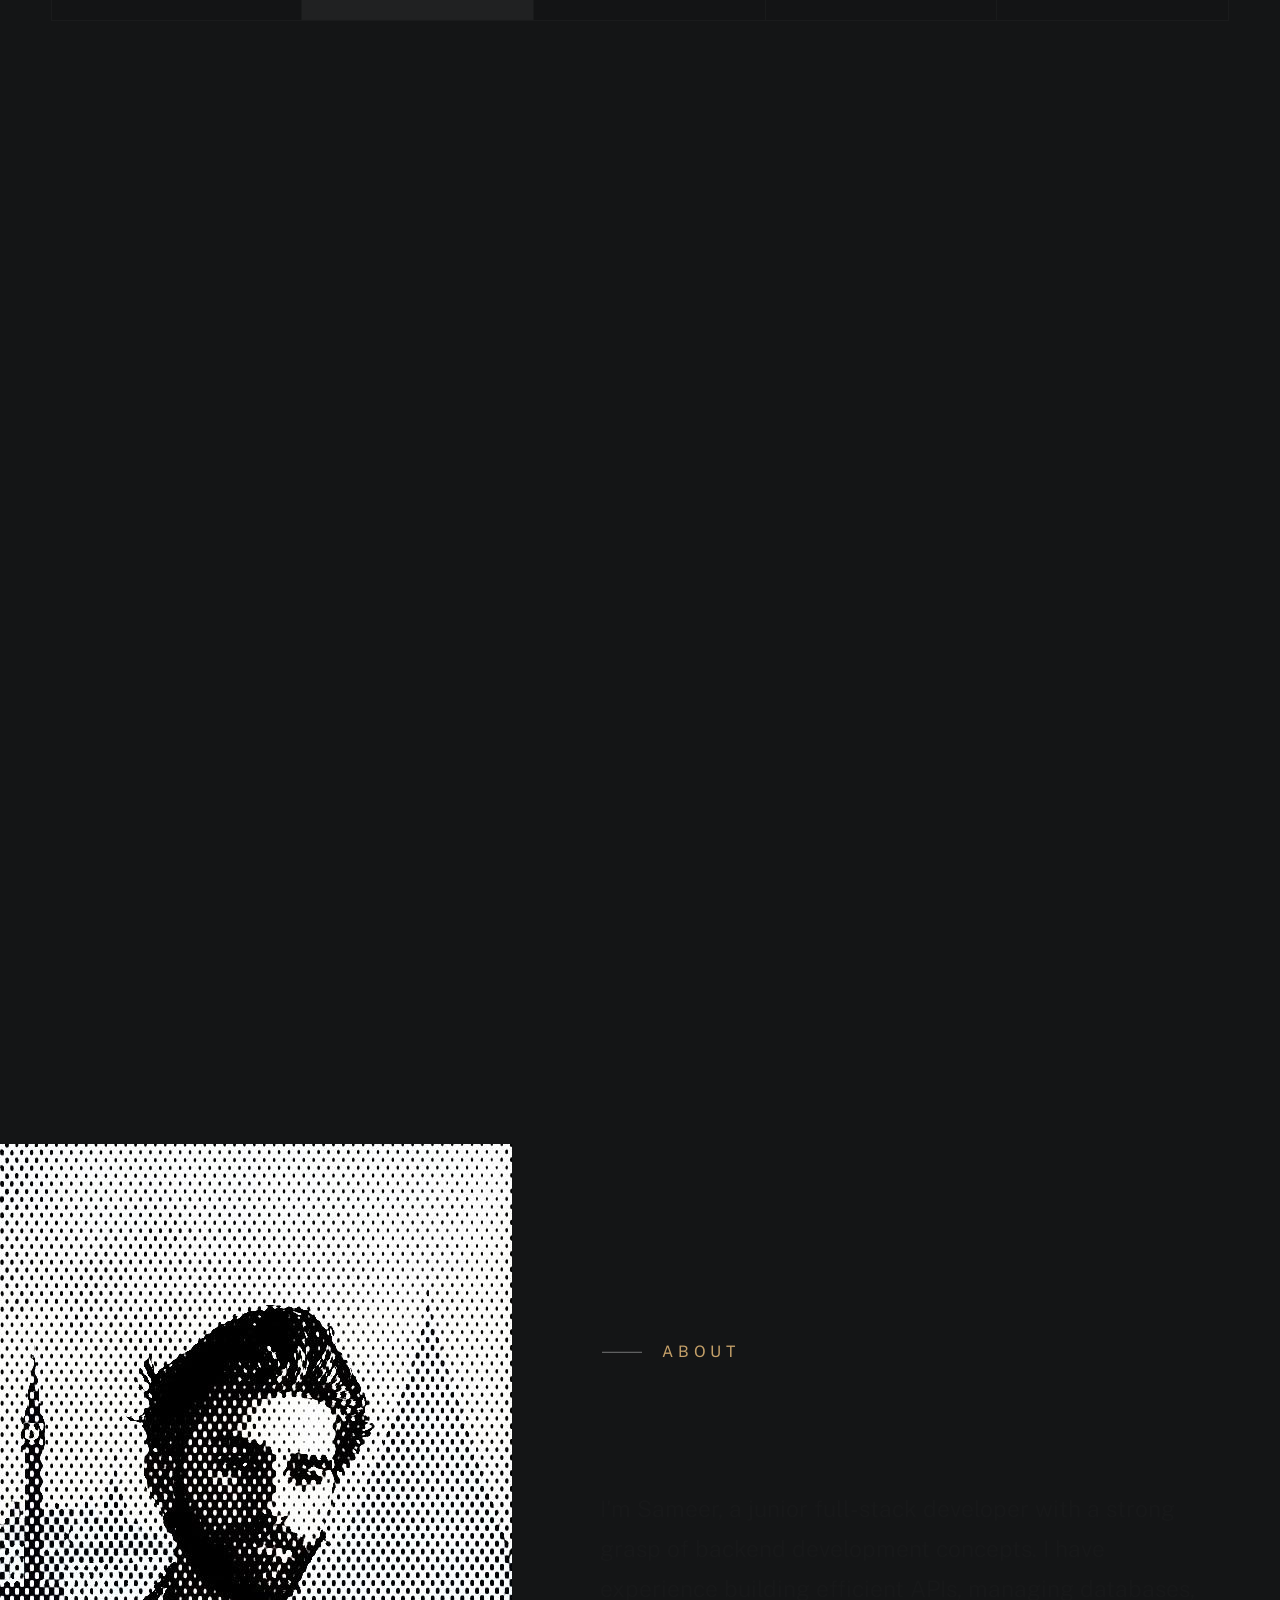
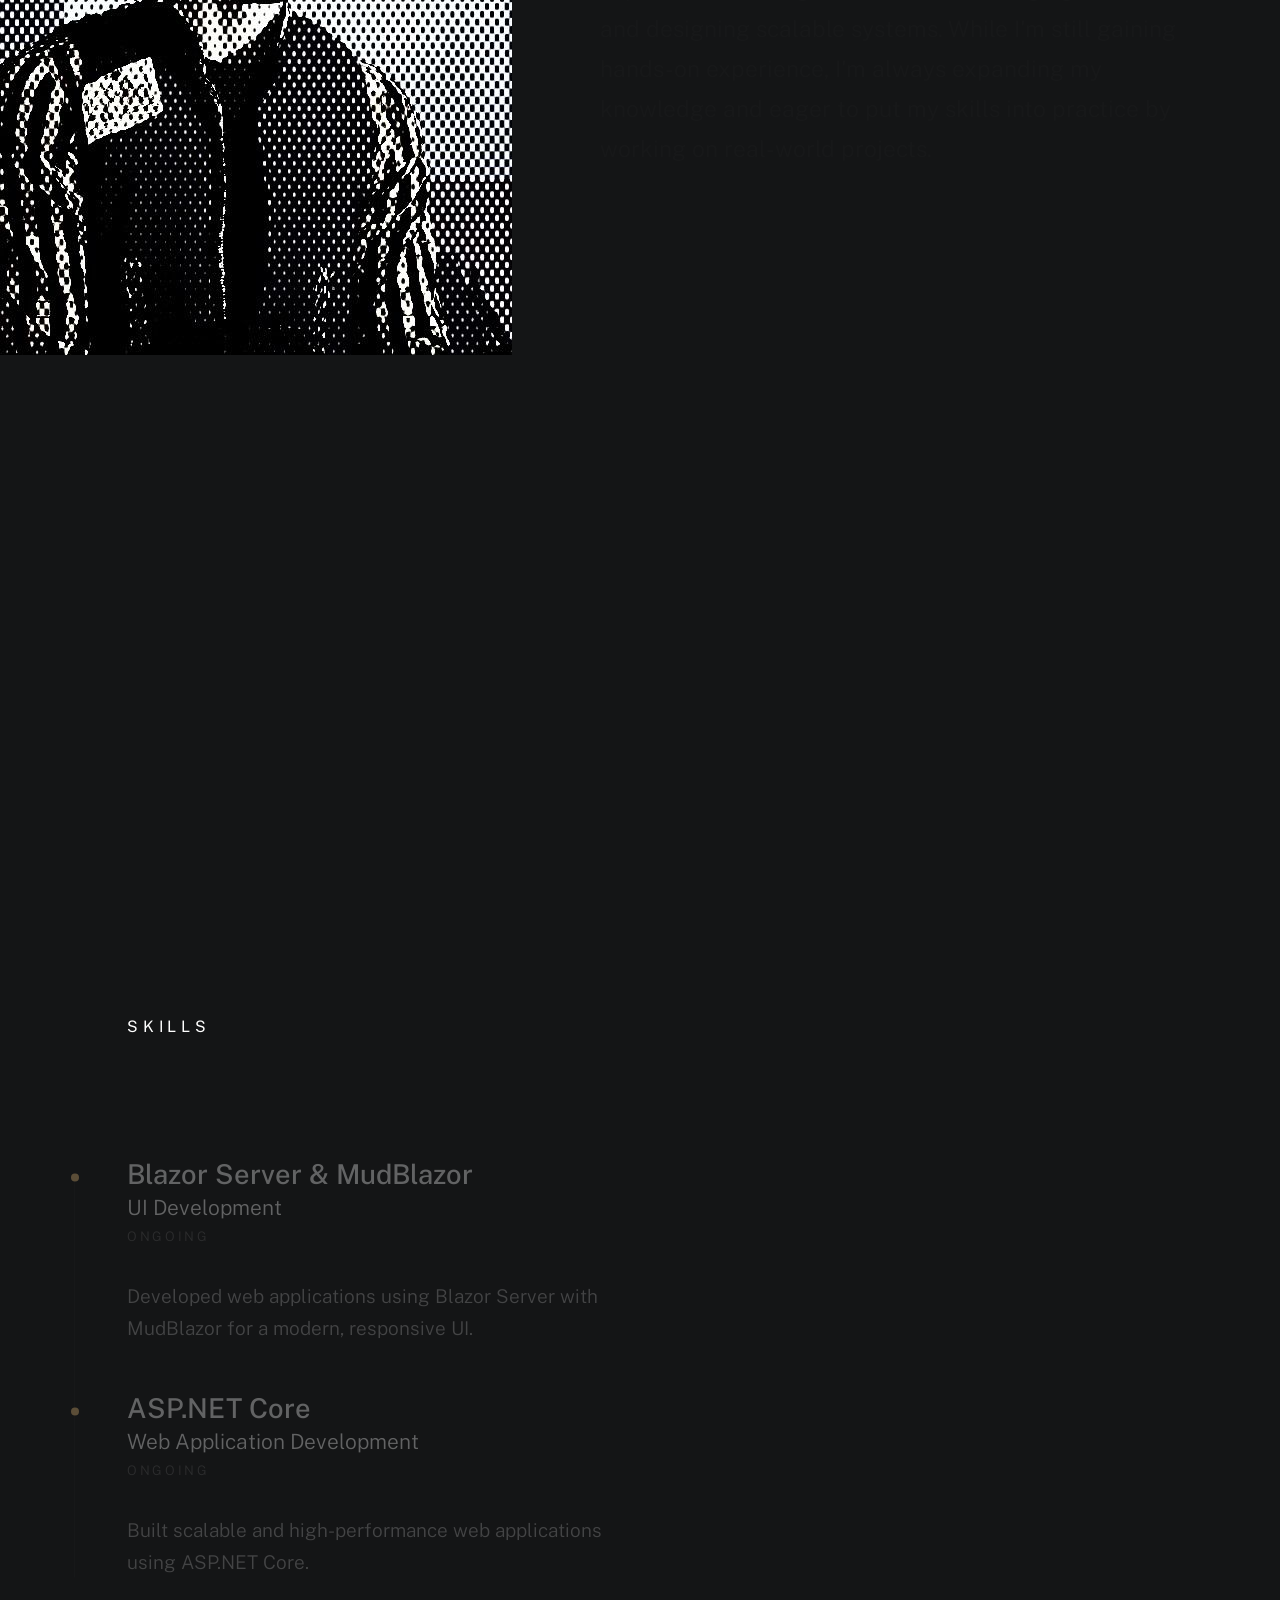
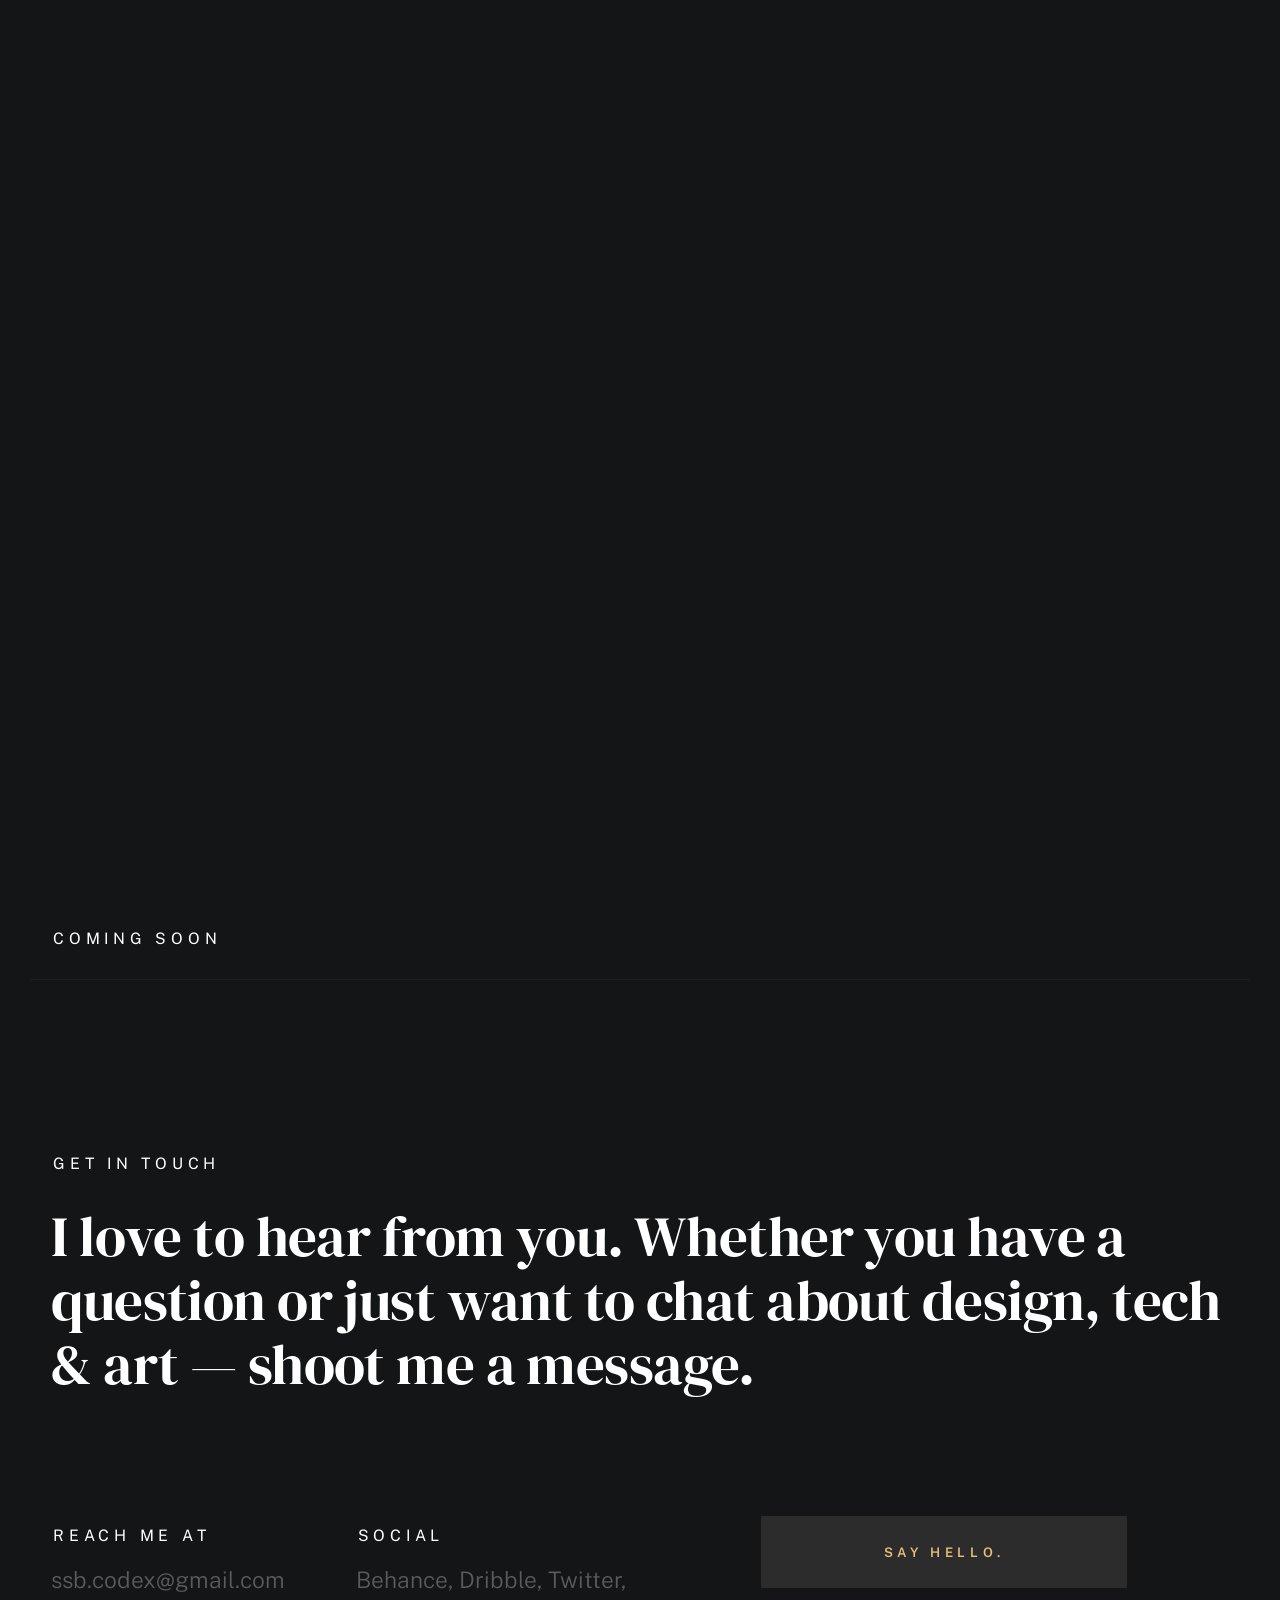
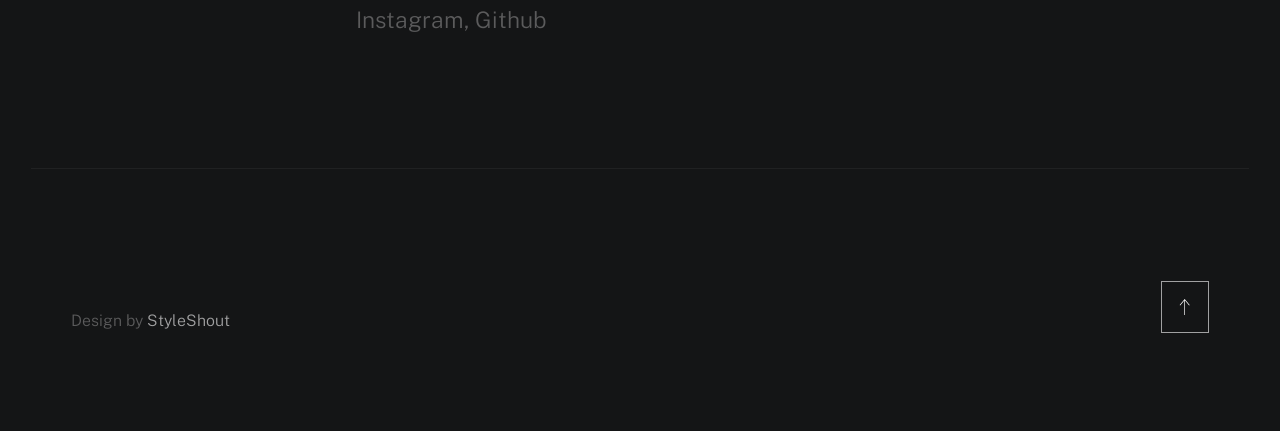
==== commit 3952e8f0: "added ci cd integration" ====
--- a/index.html
+++ b/index.html
@@ -63,7 +63,7 @@
             <div class="row wide main-nav-wrap">
                 <nav class="column lg-12 main-nav">
                     <ul>
-                        <li><a href="index.html" class="home-link">Sameer.</a></li>
+                        <li><a href="index.html" class="home-link">Samerrrrrrrrrrrrrer.</a></li>
                         <li class="current"><a href="#intro" class="smoothscroll">Intro</a></li>
                         <li><a href="#about" class="smoothscroll">About</a></li>
                         <li><a href="#works" class="smoothscroll">Works</a></li>
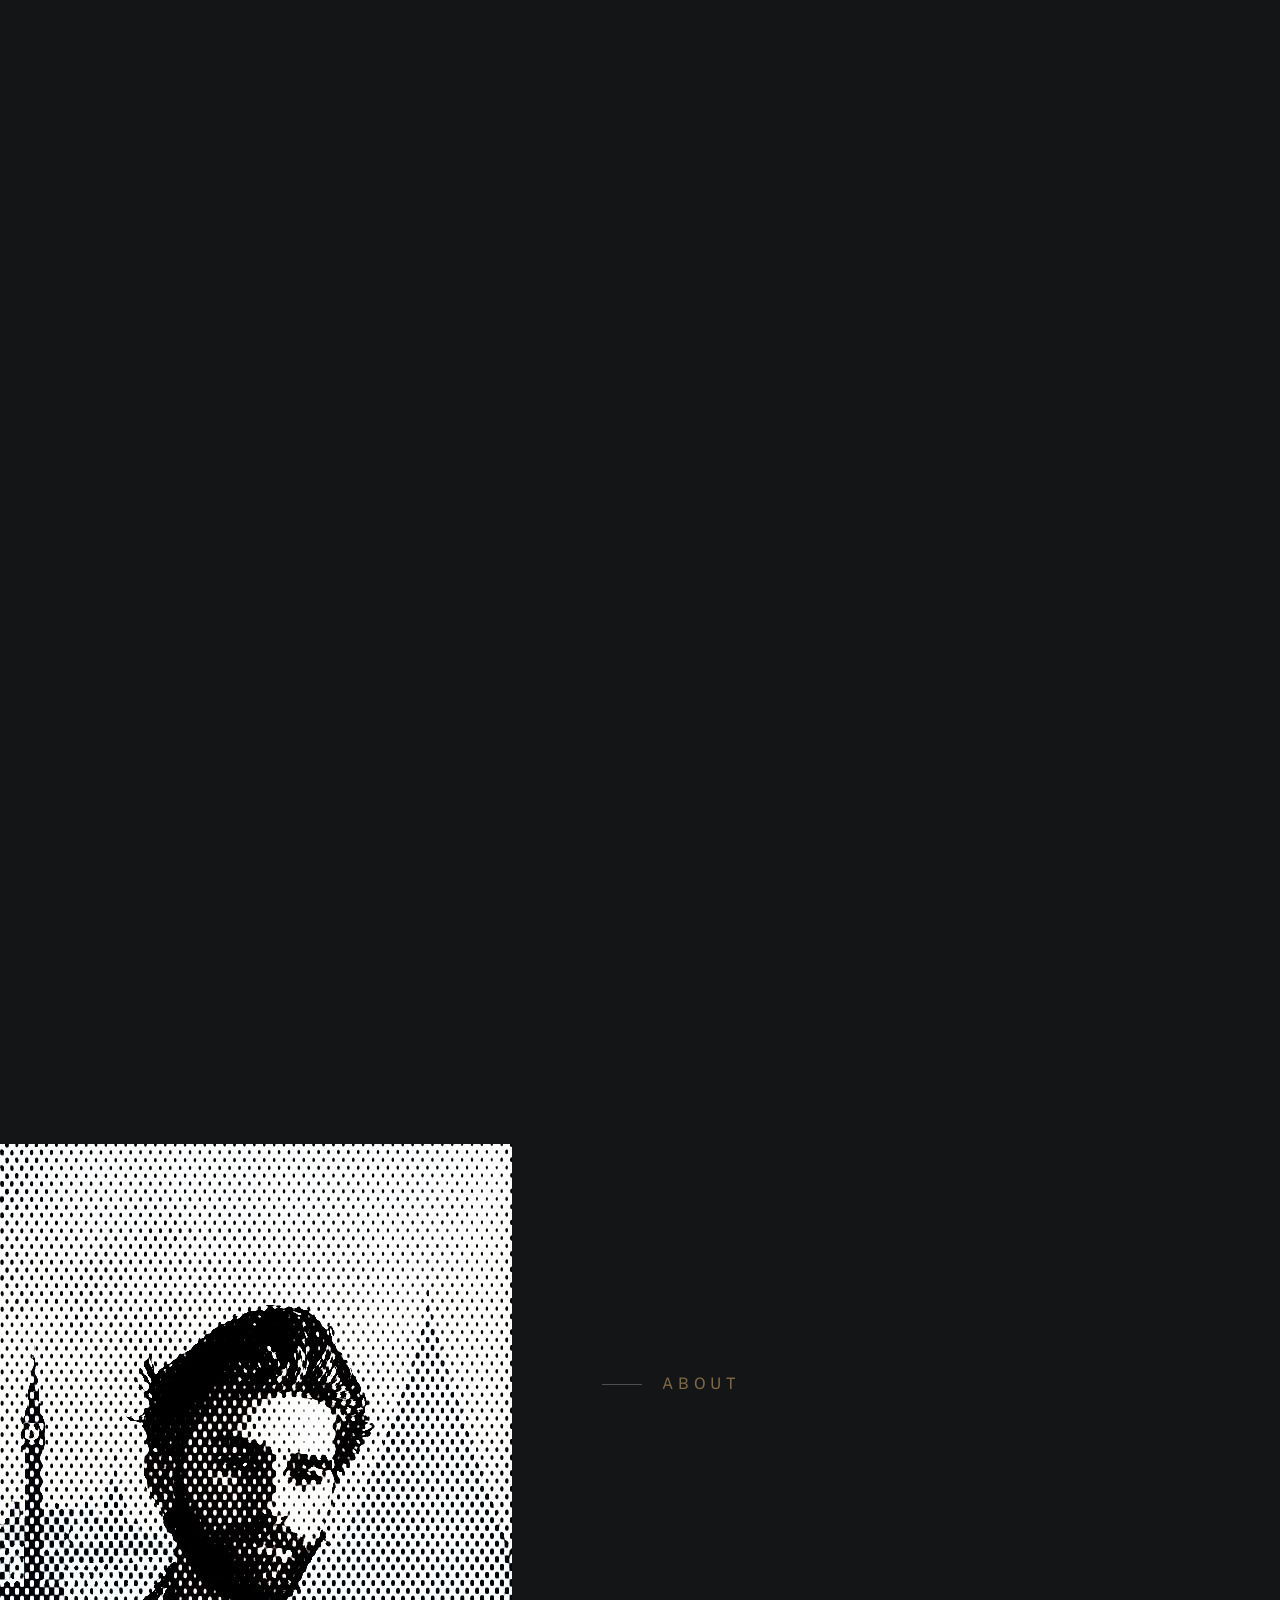
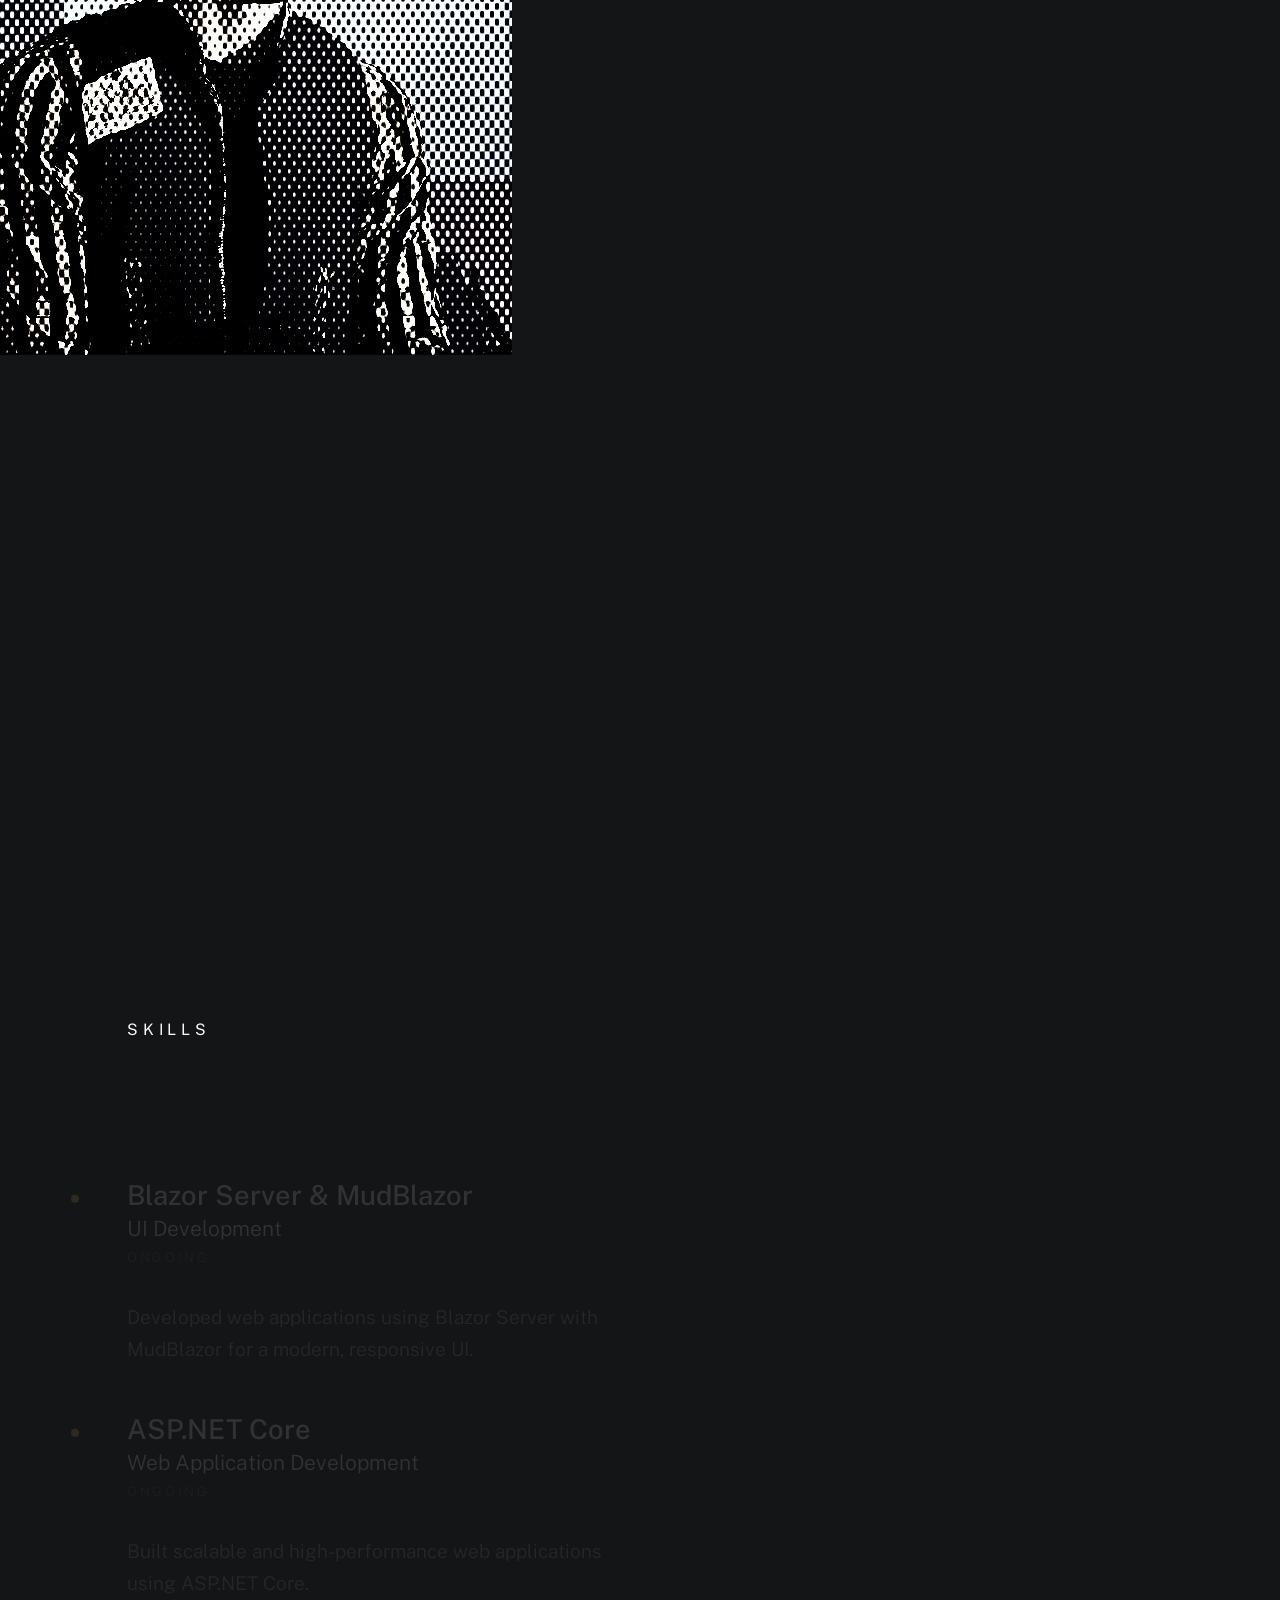
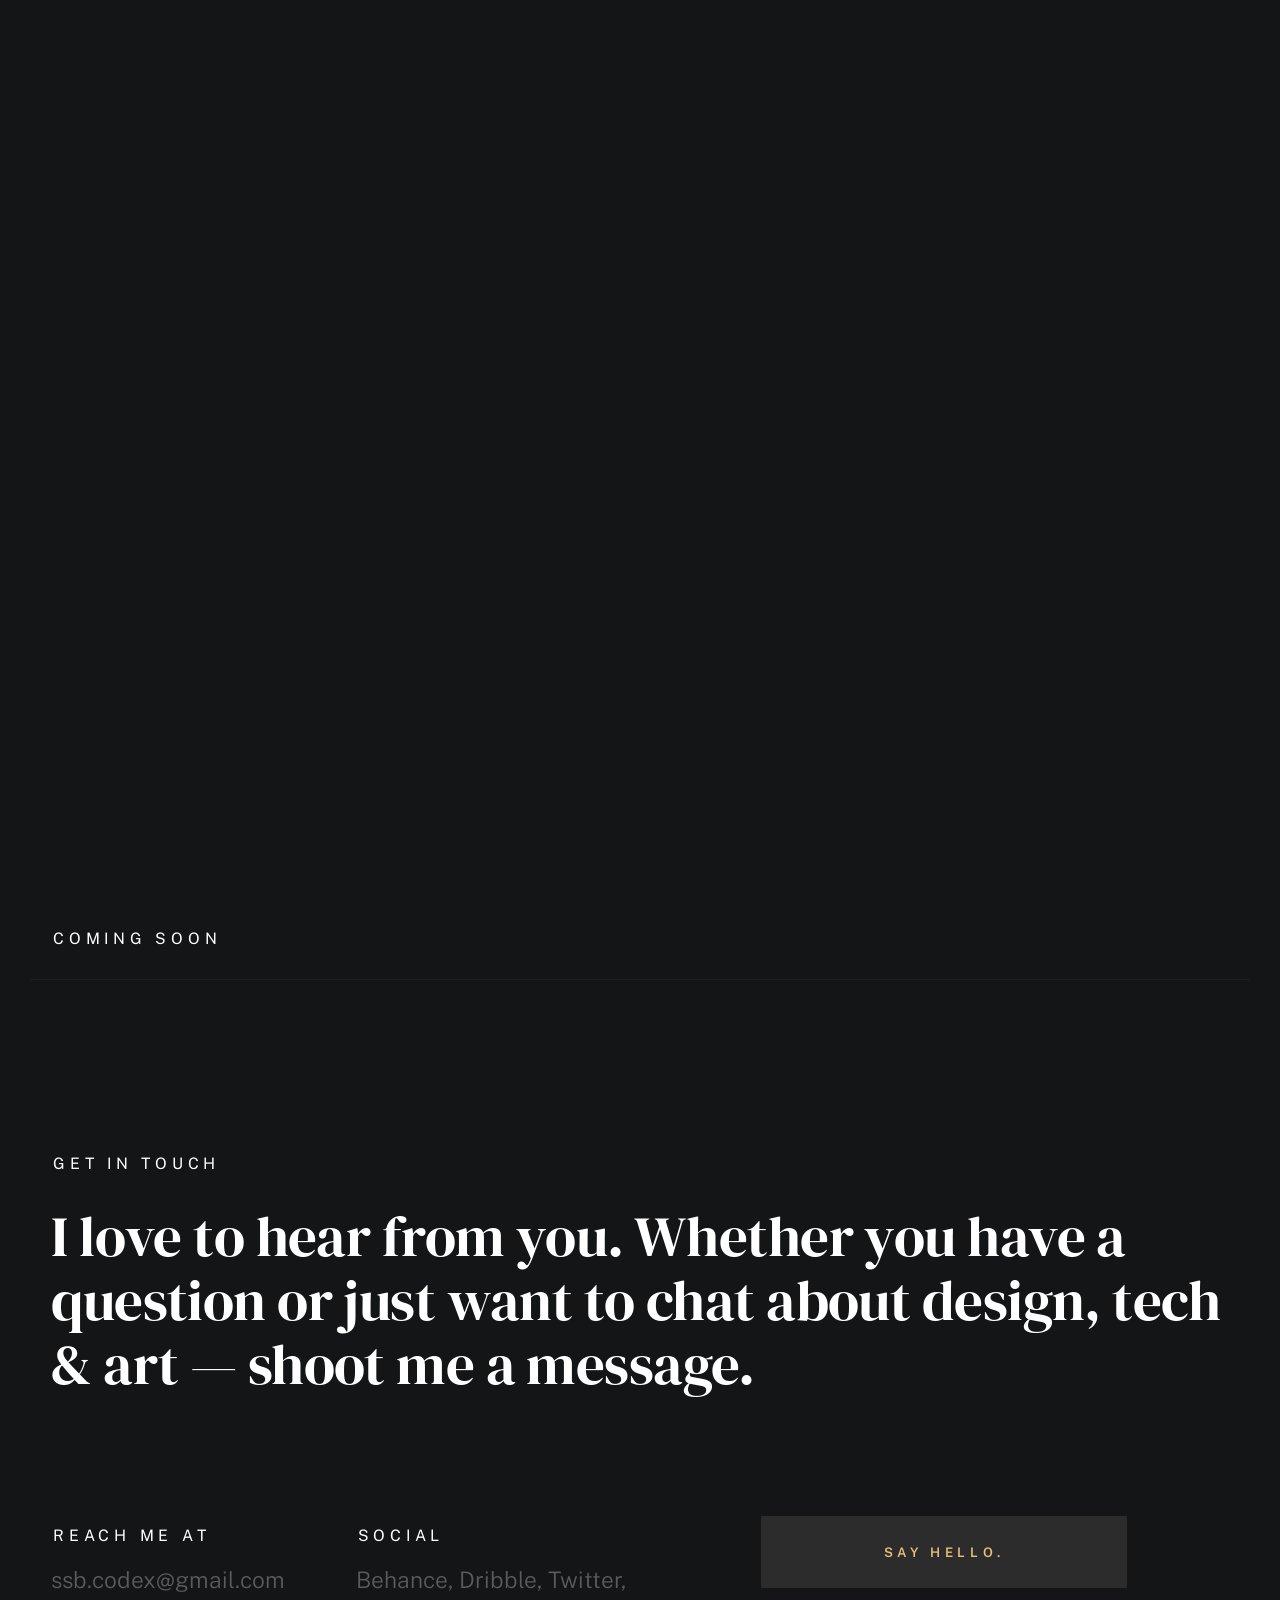
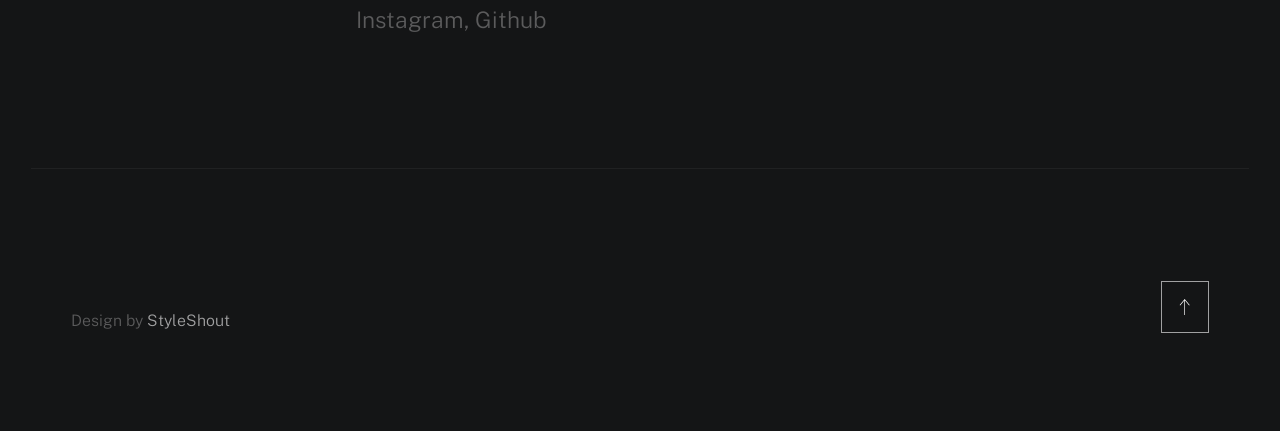
==== commit cbd3d27a: "Test for CI CD" ====
--- a/index.html
+++ b/index.html
@@ -67,7 +67,7 @@
                         <li class="current"><a href="#intro" class="smoothscroll">Intro</a></li>
                         <li><a href="#about" class="smoothscroll">About</a></li>
                         <li><a href="#works" class="smoothscroll">Works</a></li>
-                        <li><a href="#contact" class="smoothscroll">Say Hello</a></li>
+                        <li><a href="#contact" class="smoothscroll">Say Heasdadasllo</a></li>
                     </ul>
                 </nav>
             </div>
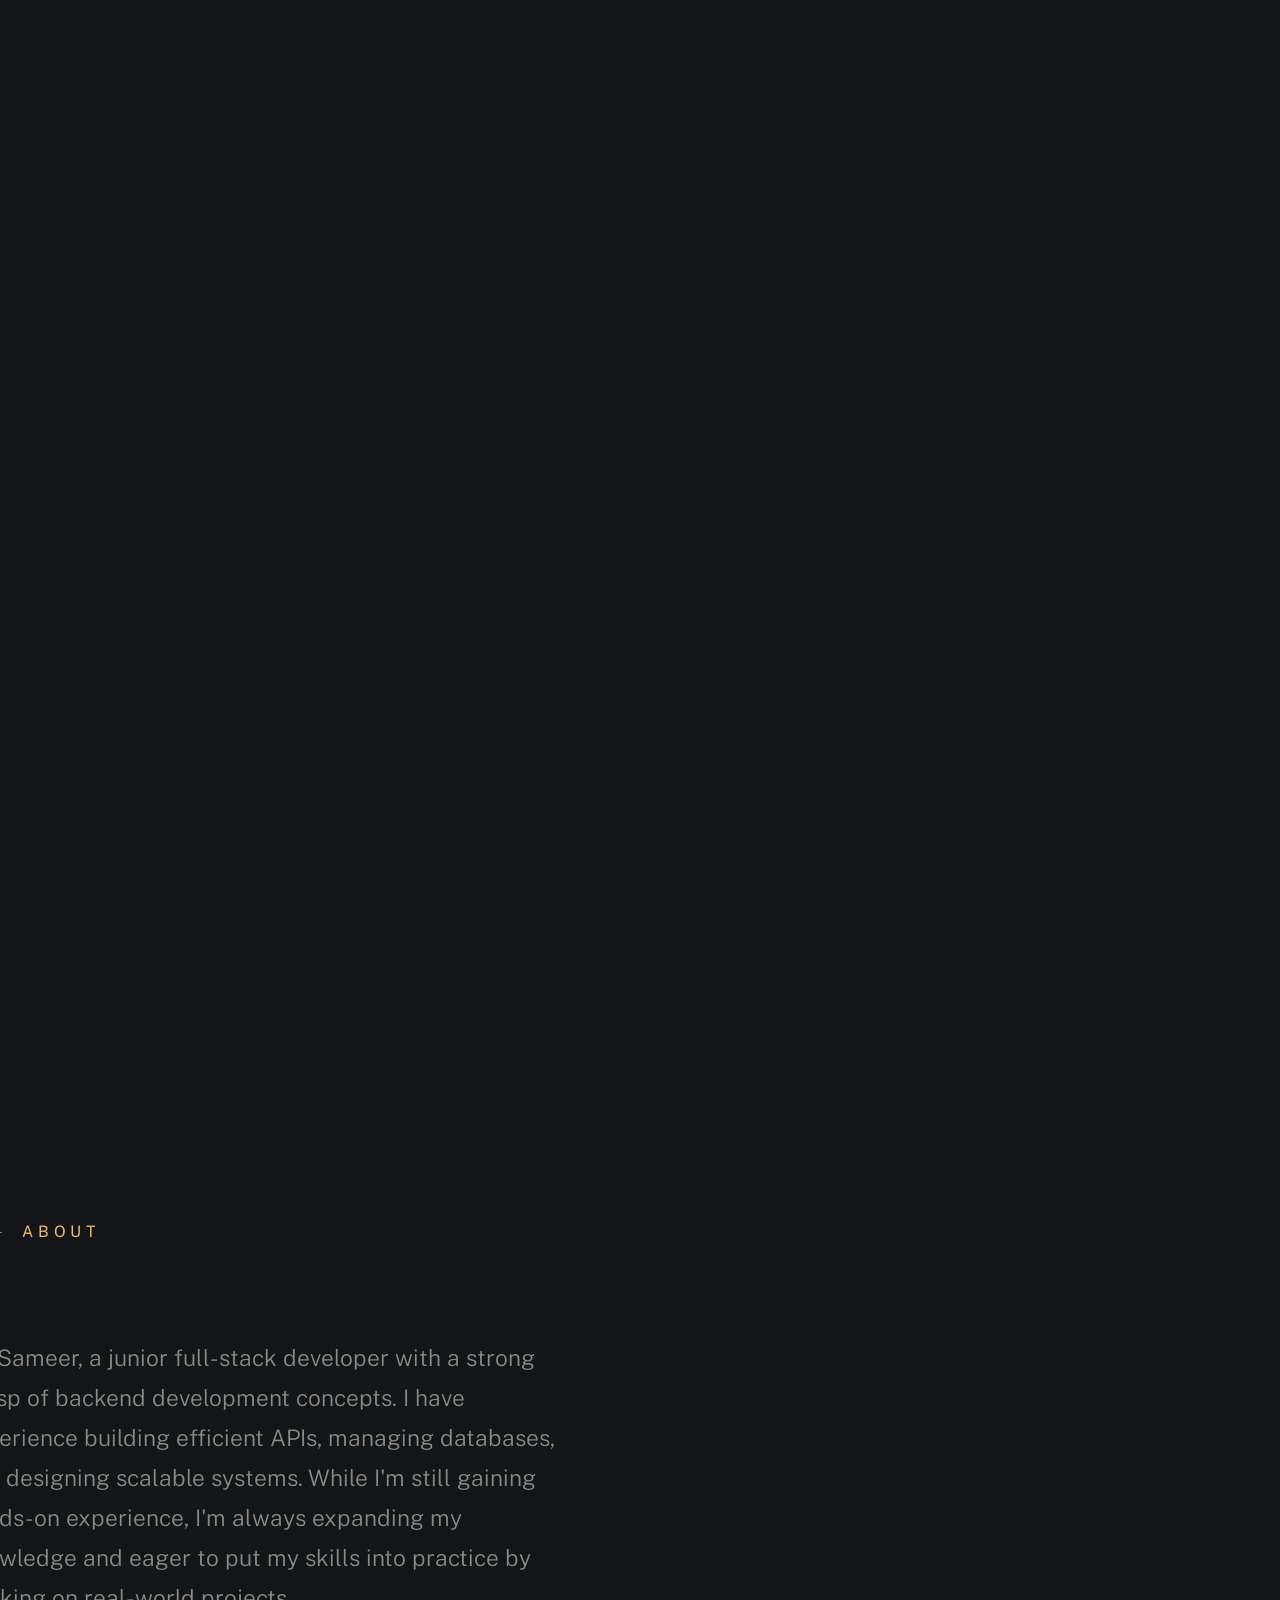
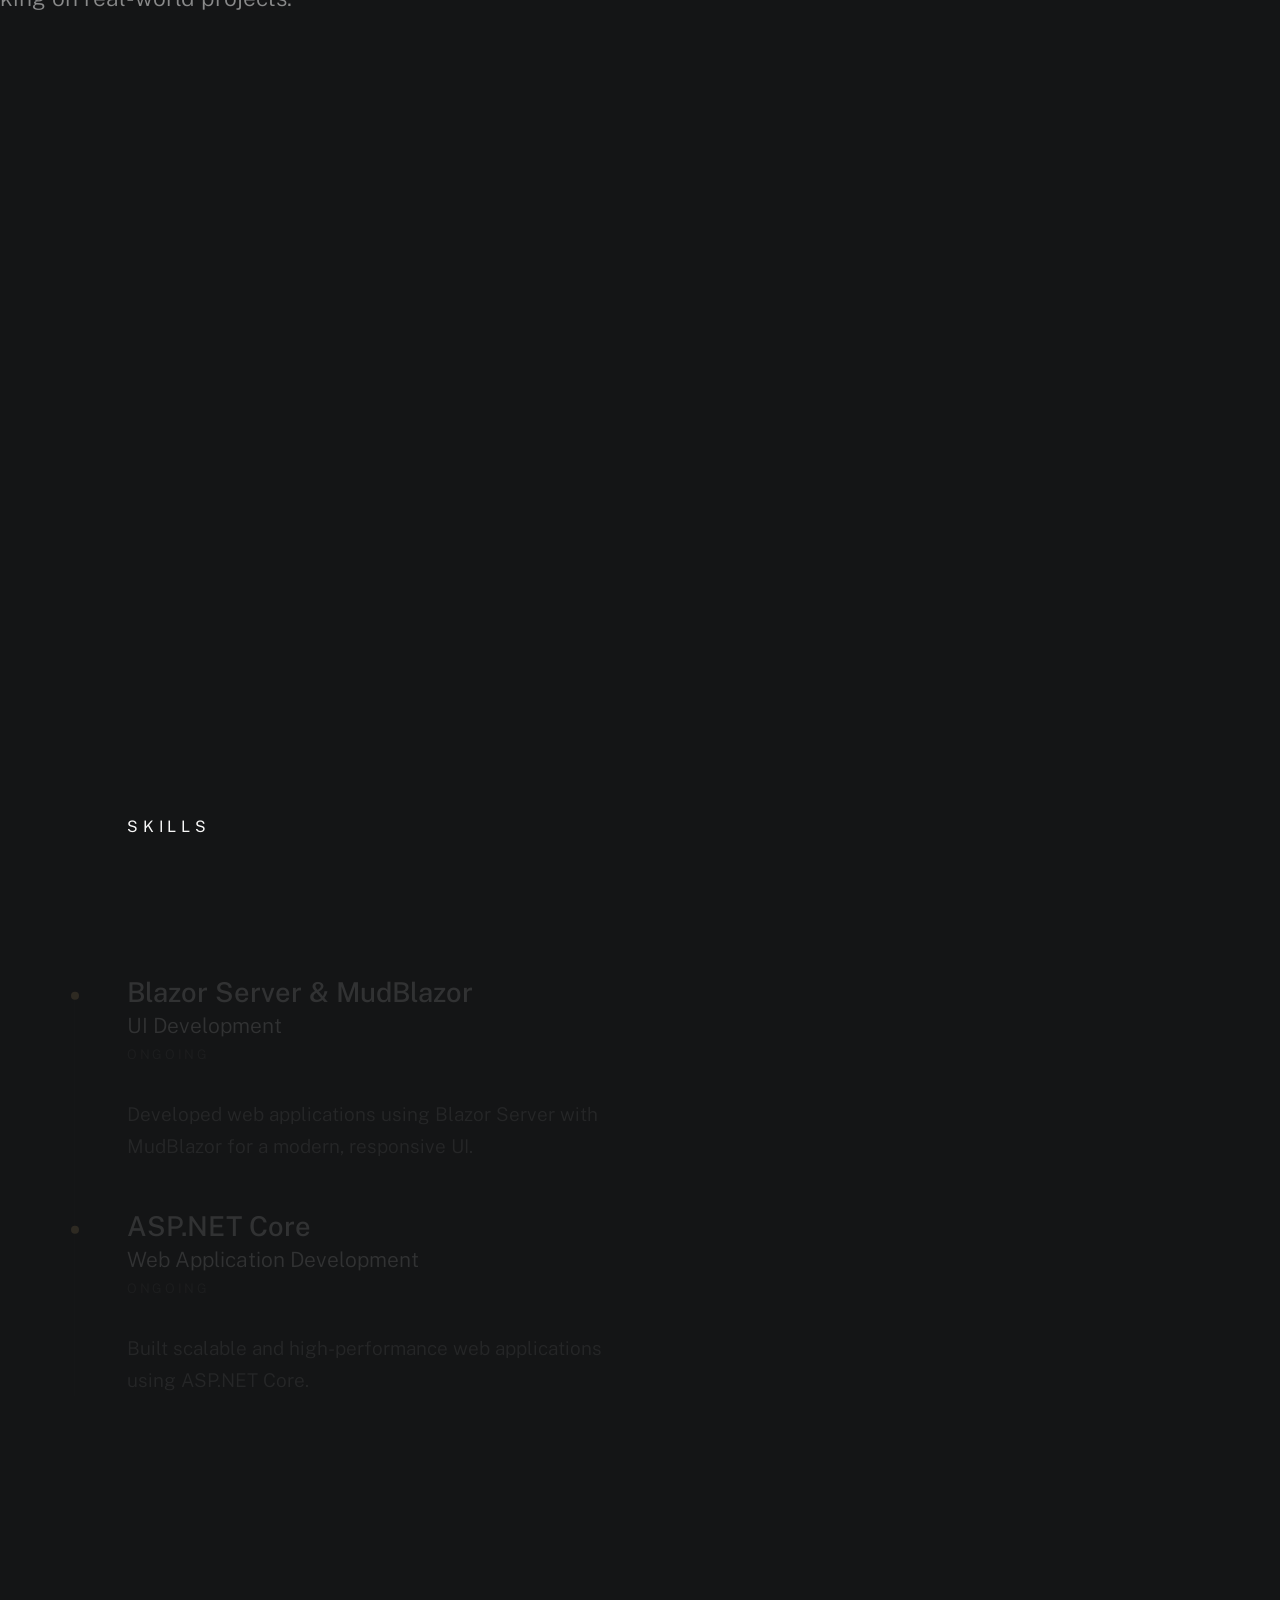
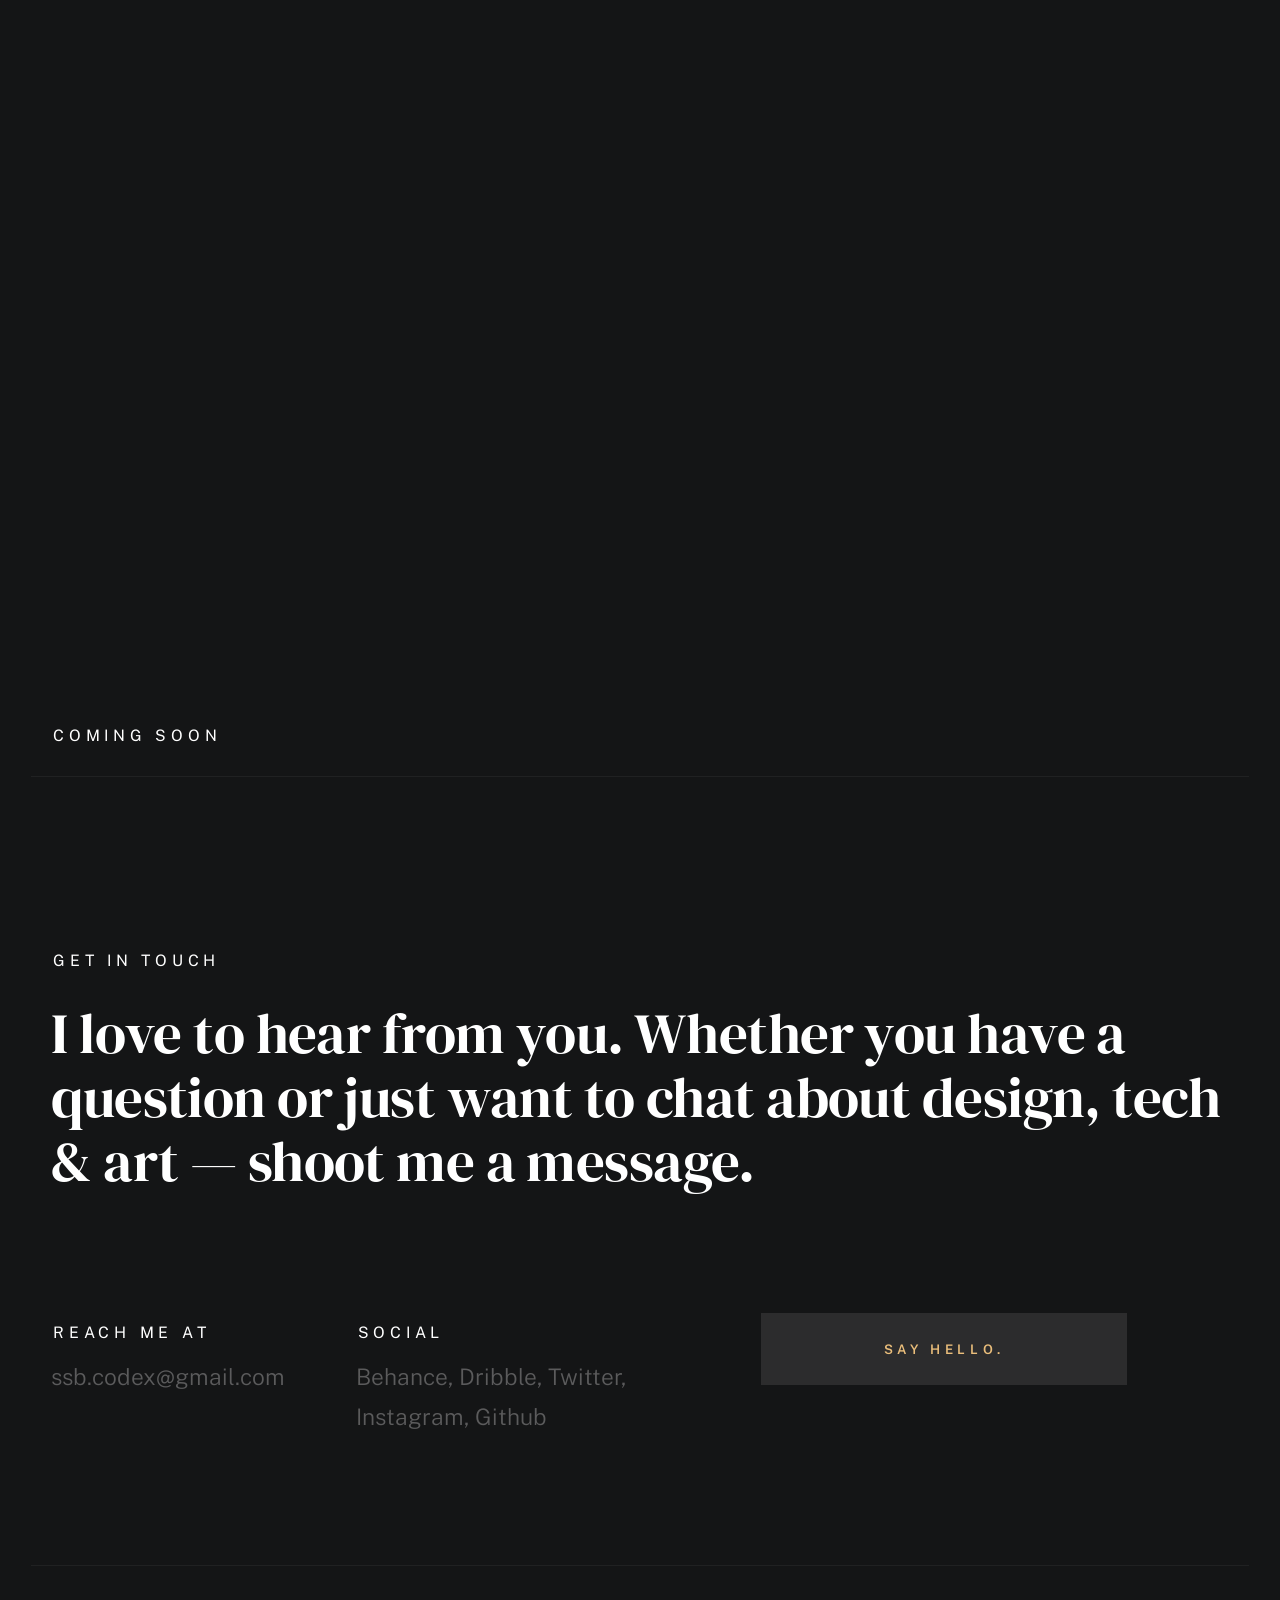
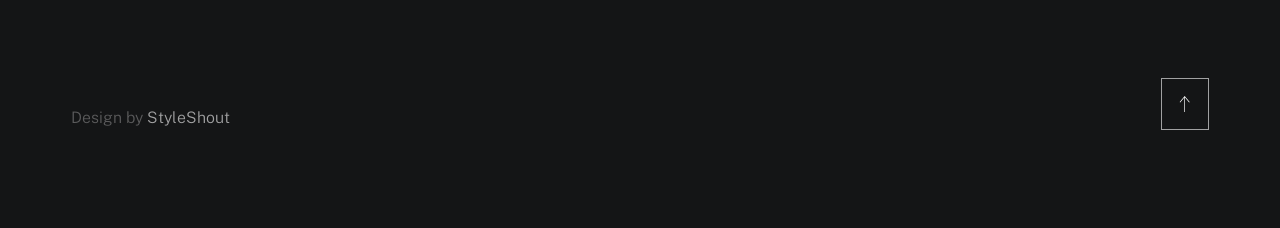
==== commit 7349467f: "Fixed name and removed Profile picture" ====
--- a/index.html
+++ b/index.html
@@ -63,7 +63,7 @@
             <div class="row wide main-nav-wrap">
                 <nav class="column lg-12 main-nav">
                     <ul>
-                        <li><a href="index.html" class="home-link">Samerrrrrrrrrrrrrer.</a></li>
+                        <li><a href="index.html" class="home-link">Sameer.</a></li>
                         <li class="current"><a href="#intro" class="smoothscroll">Intro</a></li>
                         <li><a href="#about" class="smoothscroll">About</a></li>
                         <li><a href="#works" class="smoothscroll">Works</a></li>
@@ -123,10 +123,10 @@
 
                 <div class="row about-info wide" data-animate-block>
 
-                    <div class="column lg-6 md-12 about-info__pic-block">
+                    <!-- <div class="column lg-6 md-12 about-info__pic-block">
                         <img src="images/about-photo.jpg" 
                              alt="" class="about-info__pic" data-animate-el>
-                    </div>
+                    </div> -->
 
                     <div class="column lg-6 md-12">
                         <div class="about-info__text" >
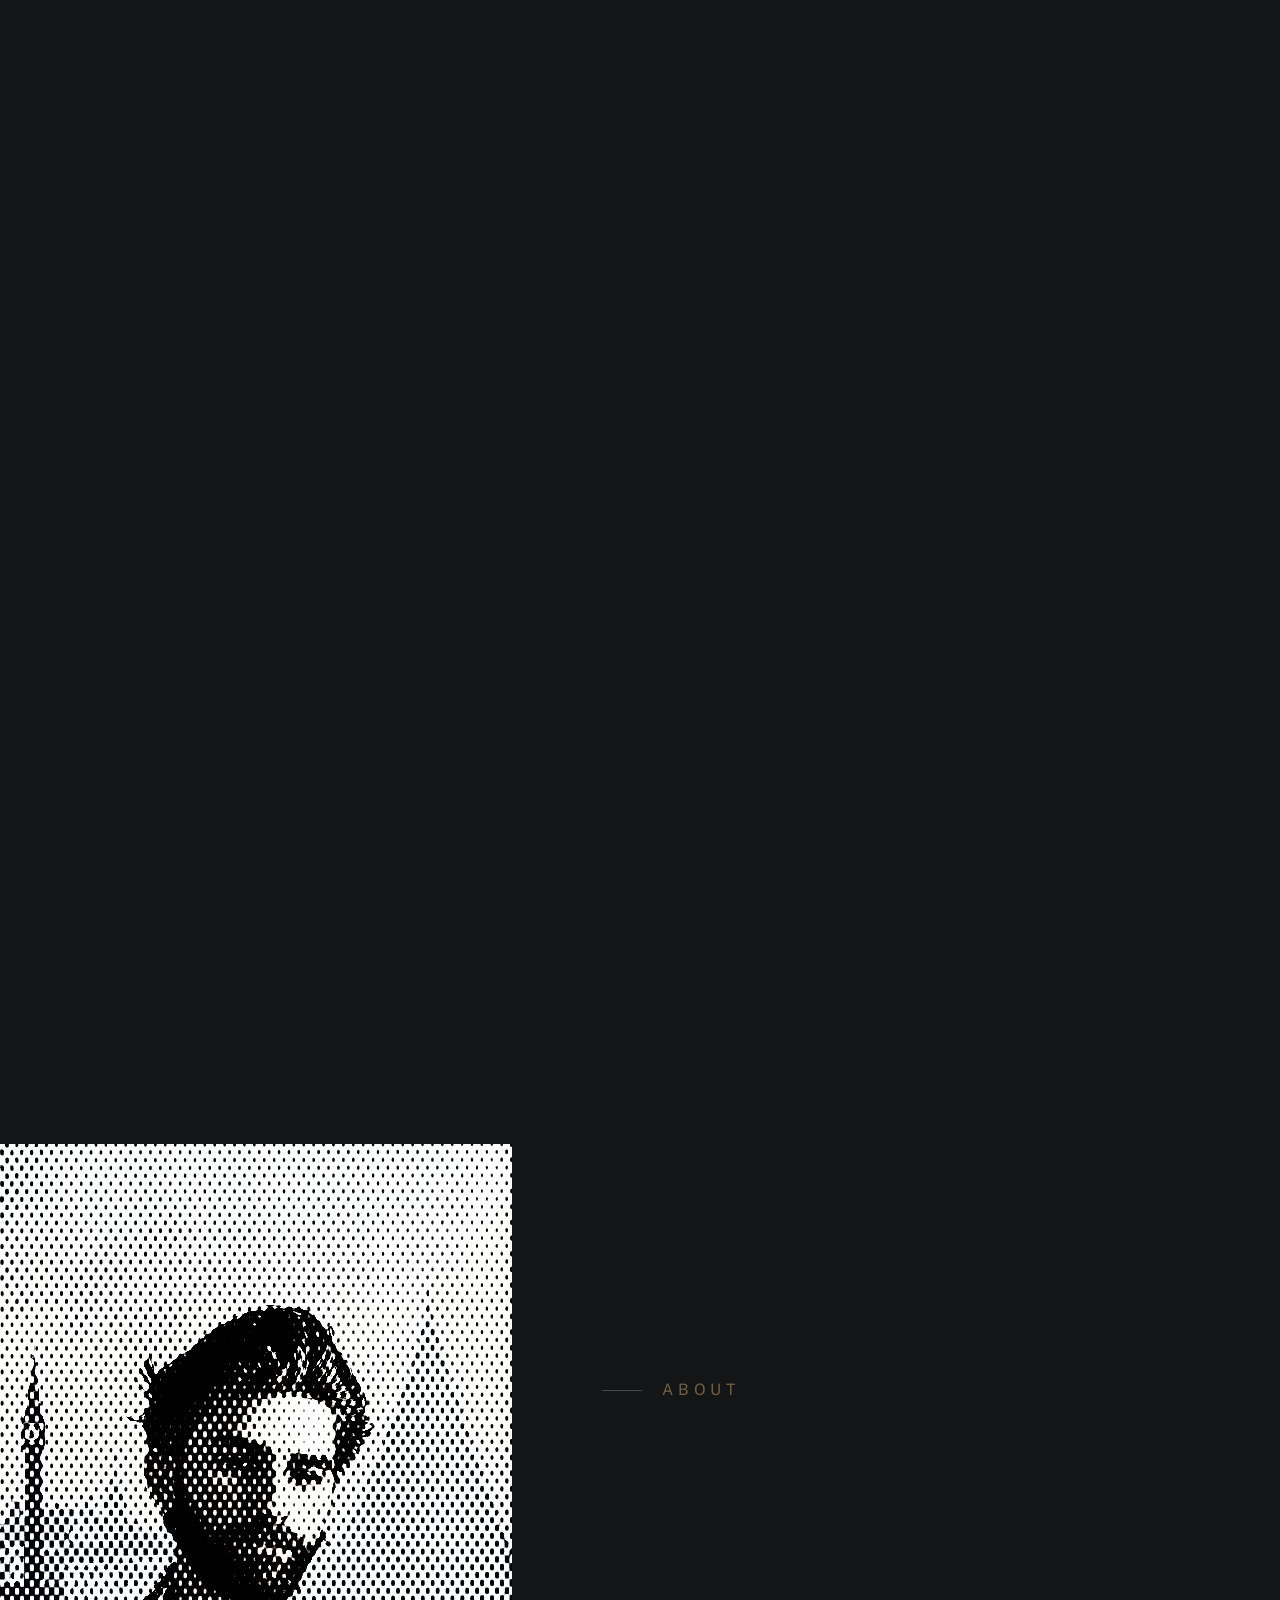
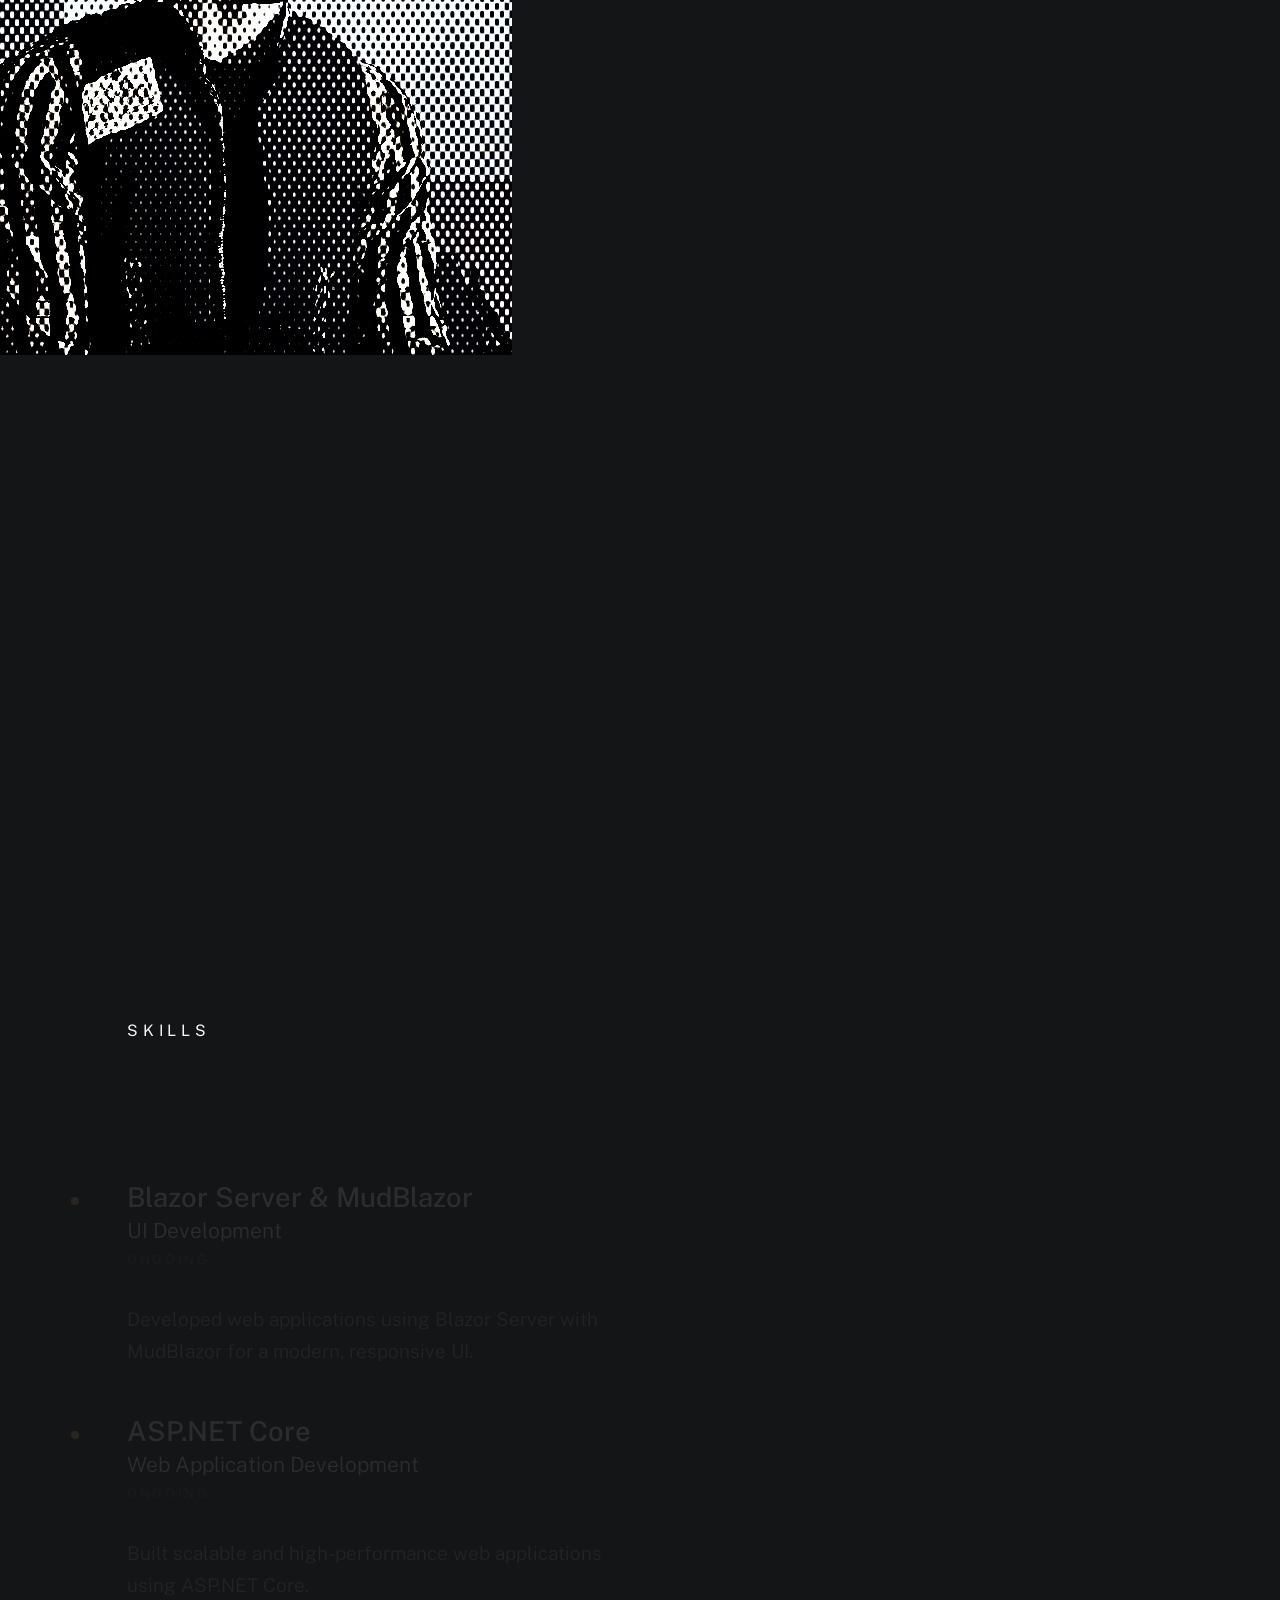
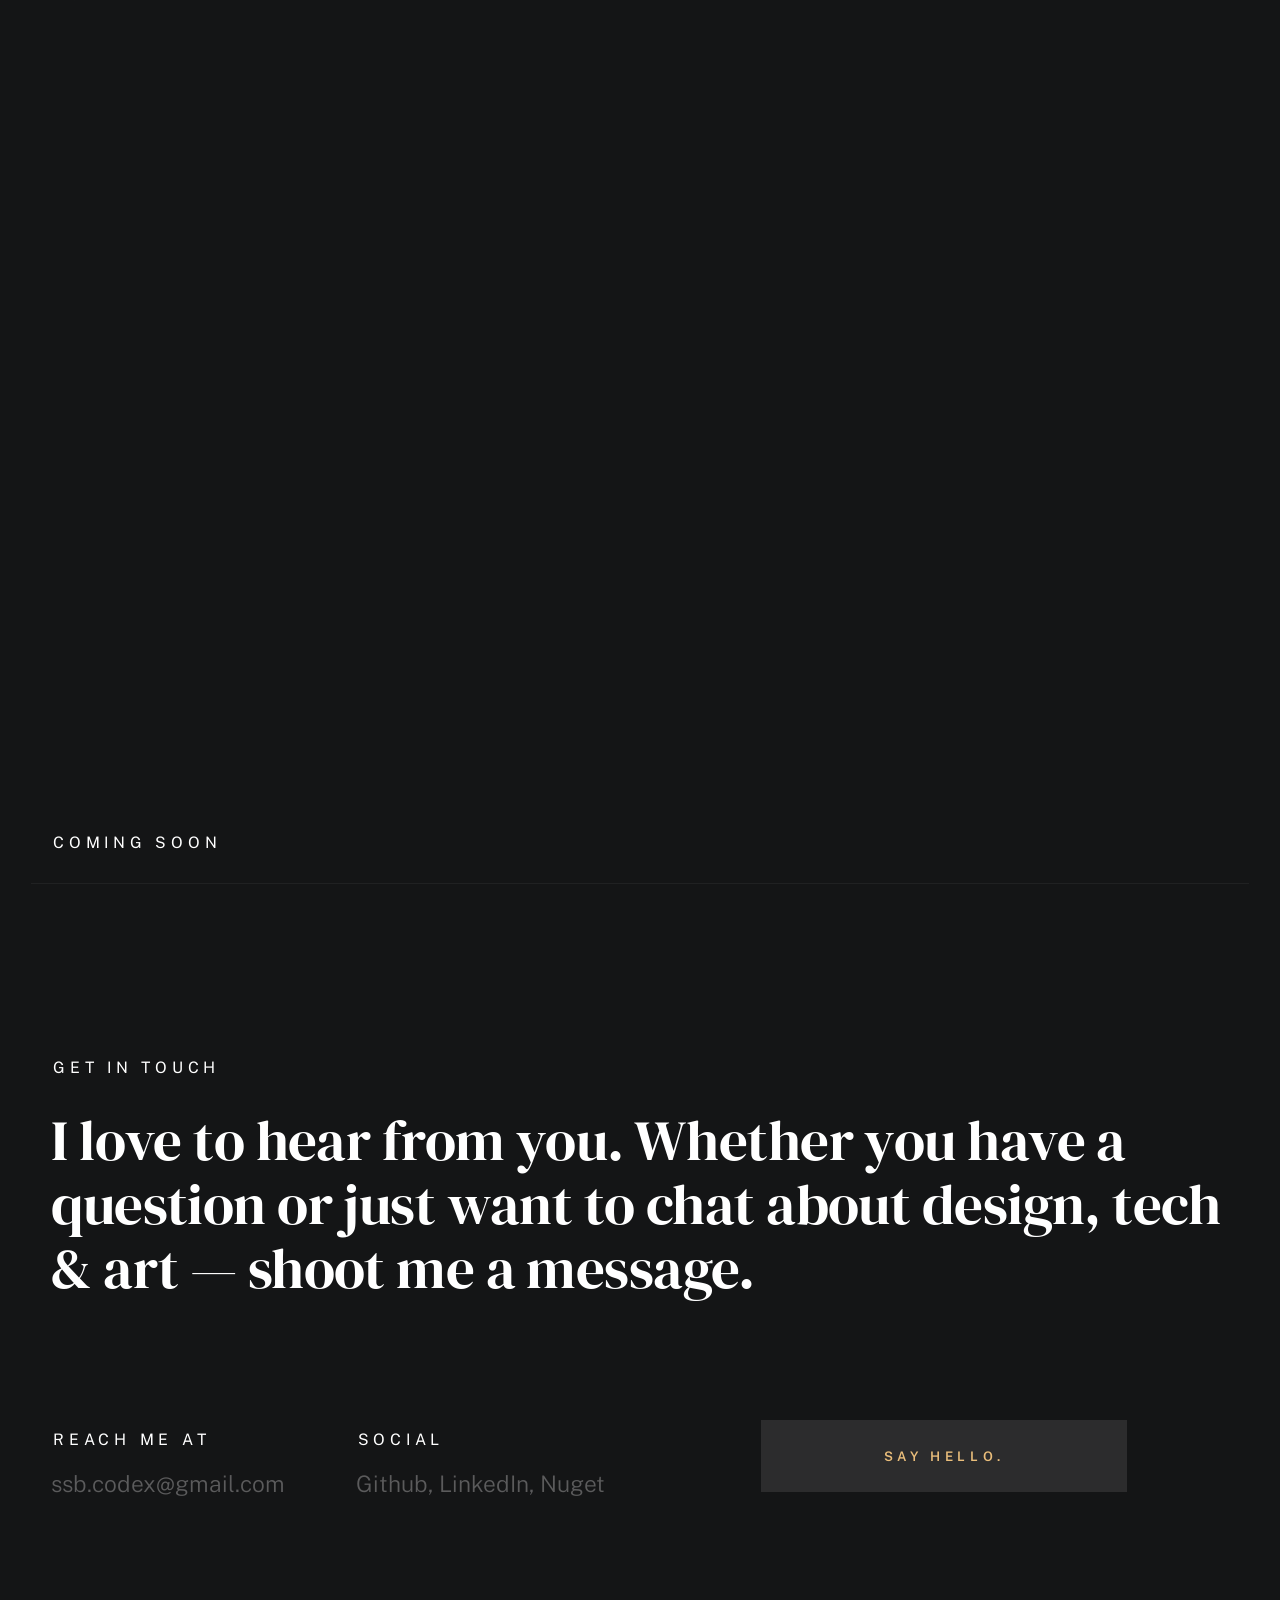
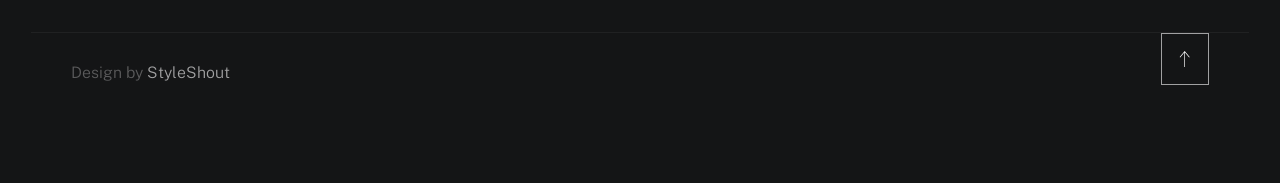
==== commit 1ccbbe83: "Changed the website icon, cleaned up unnecessary code, and added social media links for better navig" ====
--- a/index.html
+++ b/index.html
@@ -66,8 +66,8 @@
                         <li><a href="index.html" class="home-link">Sameer.</a></li>
                         <li class="current"><a href="#intro" class="smoothscroll">Intro</a></li>
                         <li><a href="#about" class="smoothscroll">About</a></li>
-                        <li><a href="#works" class="smoothscroll">Works</a></li>
-                        <li><a href="#contact" class="smoothscroll">Say Heasdadasllo</a></li>
+                        <li><a href="#projects" class="smoothscroll">Projects</a></li>
+                        <li><a href="#contact" class="smoothscroll">Say Hello</a></li>
                     </ul>
                 </nav>
             </div>
@@ -101,10 +101,9 @@
                     </div>
 
                     <ul class="intro-social">
-                        <li><a href="#0">Behance</a></li>
-                        <li><a href="#0">Twitter</a></li>
-                        <li><a href="#0">Dribbble</a></li>
-                        <li><a href="#0">Instagram</a></li>
+                        <li><a href="#0">Nuget</a></li>
+                        <li><a href="#0">LinkedIn</a></li>
+                        <li><a href="https://github.com/Sameers1">Github</a></li>
                     </ul>
 
                 </div> <!-- end intro content -->
@@ -123,10 +122,10 @@
 
                 <div class="row about-info wide" data-animate-block>
 
-                    <!-- <div class="column lg-6 md-12 about-info__pic-block">
+                     <div class="column lg-6 md-12 about-info__pic-block">
                         <img src="images/about-photo.jpg" 
                              alt="" class="about-info__pic" data-animate-el>
-                    </div> -->
+                    </div>
 
                     <div class="column lg-6 md-12">
                         <div class="about-info__text" >
@@ -272,17 +271,17 @@
             </section> <!-- end s-about -->
 
 
-            <!-- ### works
+            <!-- ### projects
             ================================================== -->
-            <section id="works" class="s-works target-section">
-
-
-                <div class="row works-portfolio">
+            <section id="projects" class="s-projects target-section">
+
+
+                <div class="row projects-portfolio">
 
                     <div class="column lg-12" data-animate-block>
 
                         <h2 class="text-pretitle" data-animate-el>
-                            Recent Works
+                            Recent Projects
                         </h2>
                         <p class="h1" data-animate-el>
                             Here are some of my favorite projects I have done lately. Feel free to check them out.
@@ -454,11 +453,9 @@
                     <div class="column lg-4 md-5 tab-6 stack-on-550 contact-block">
                         <h3 class="text-pretitle">Social</h3>
                         <ul class="contact-social">
-                            <li><a href="#0">Behance</a></li>
-                            <li><a href="#0">Dribble</a></li>
-                            <li><a href="#0">Twitter</a></li>
-                            <li><a href="#0">Instagram</a></li>
-                            <li><a href="#0">Github</a></li>
+                            <li><a href="https://github.com/Sameers1">Github</a></li>
+                            <li><a href="">LinkedIn</a></li>
+                            <li><a href="">Nuget</a></li
                         </ul>
                     </div>
                     <div class="column lg-4 md-12 contact-block">
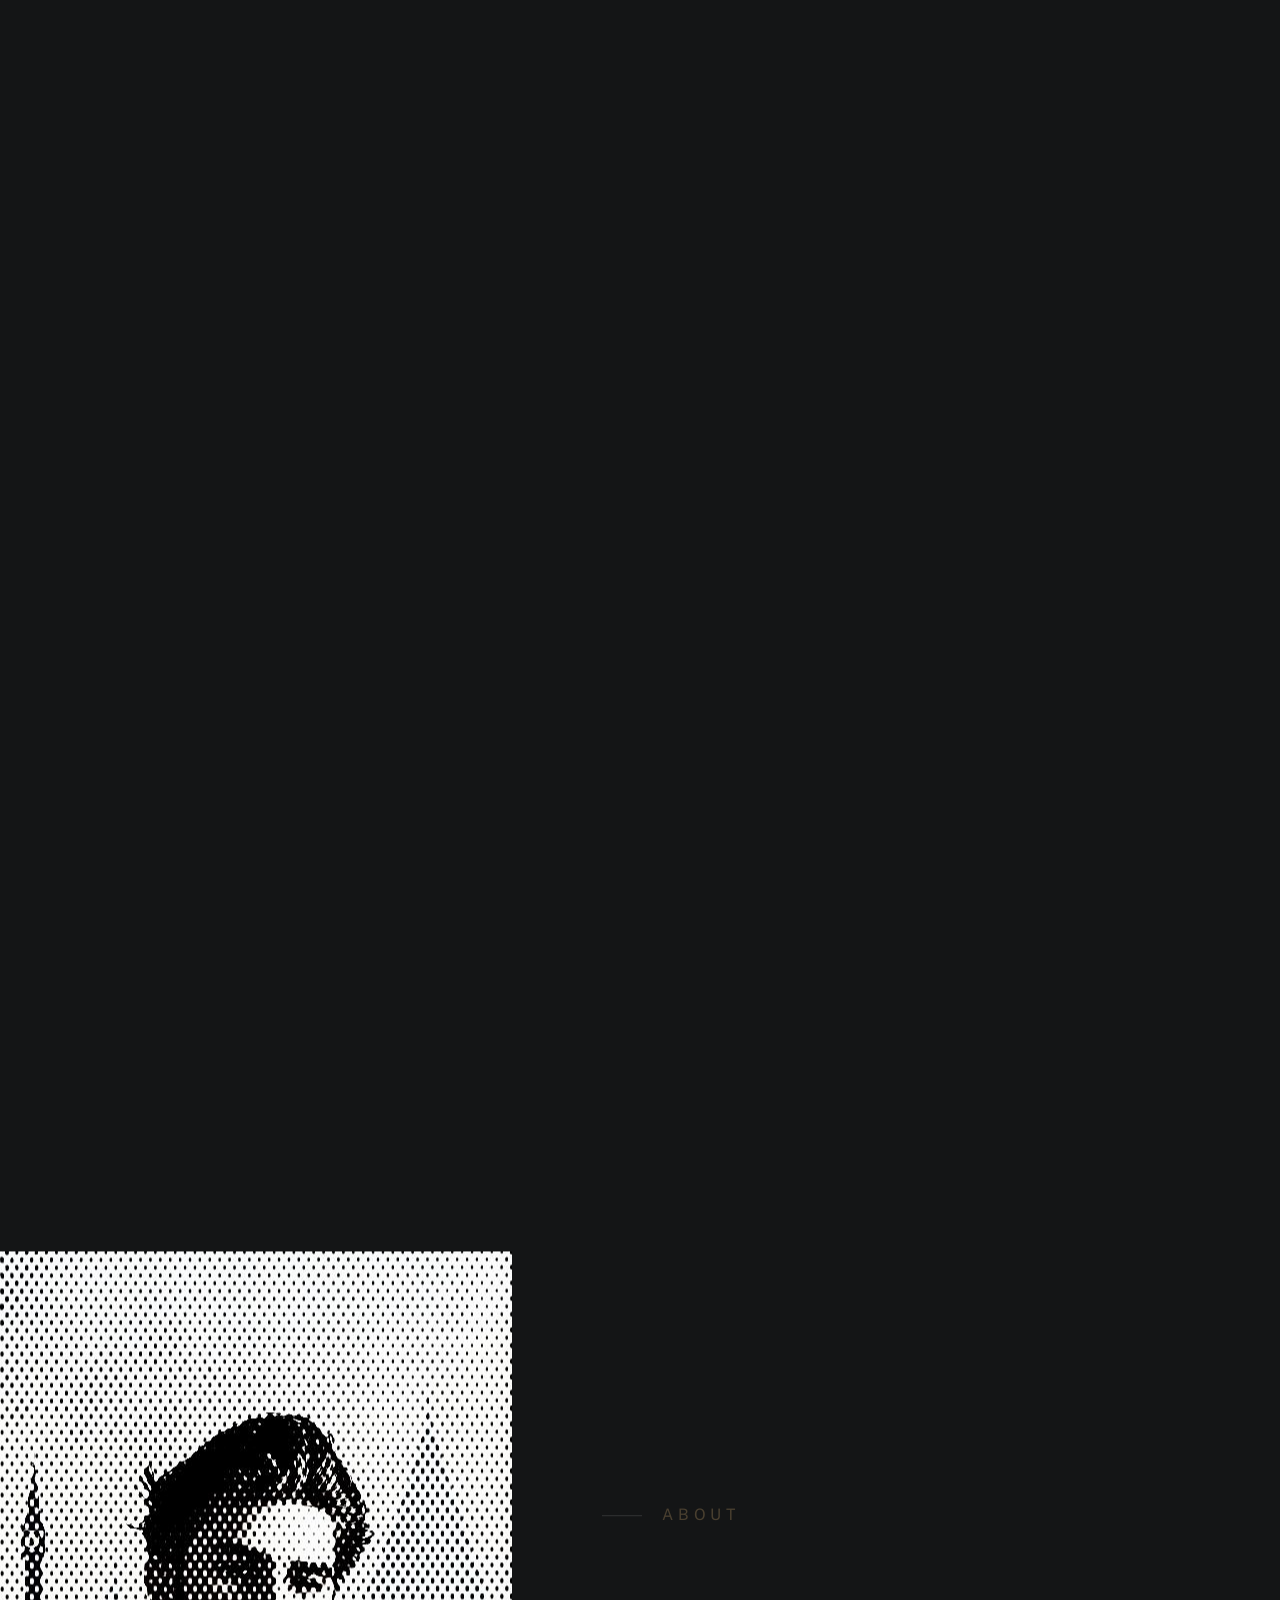
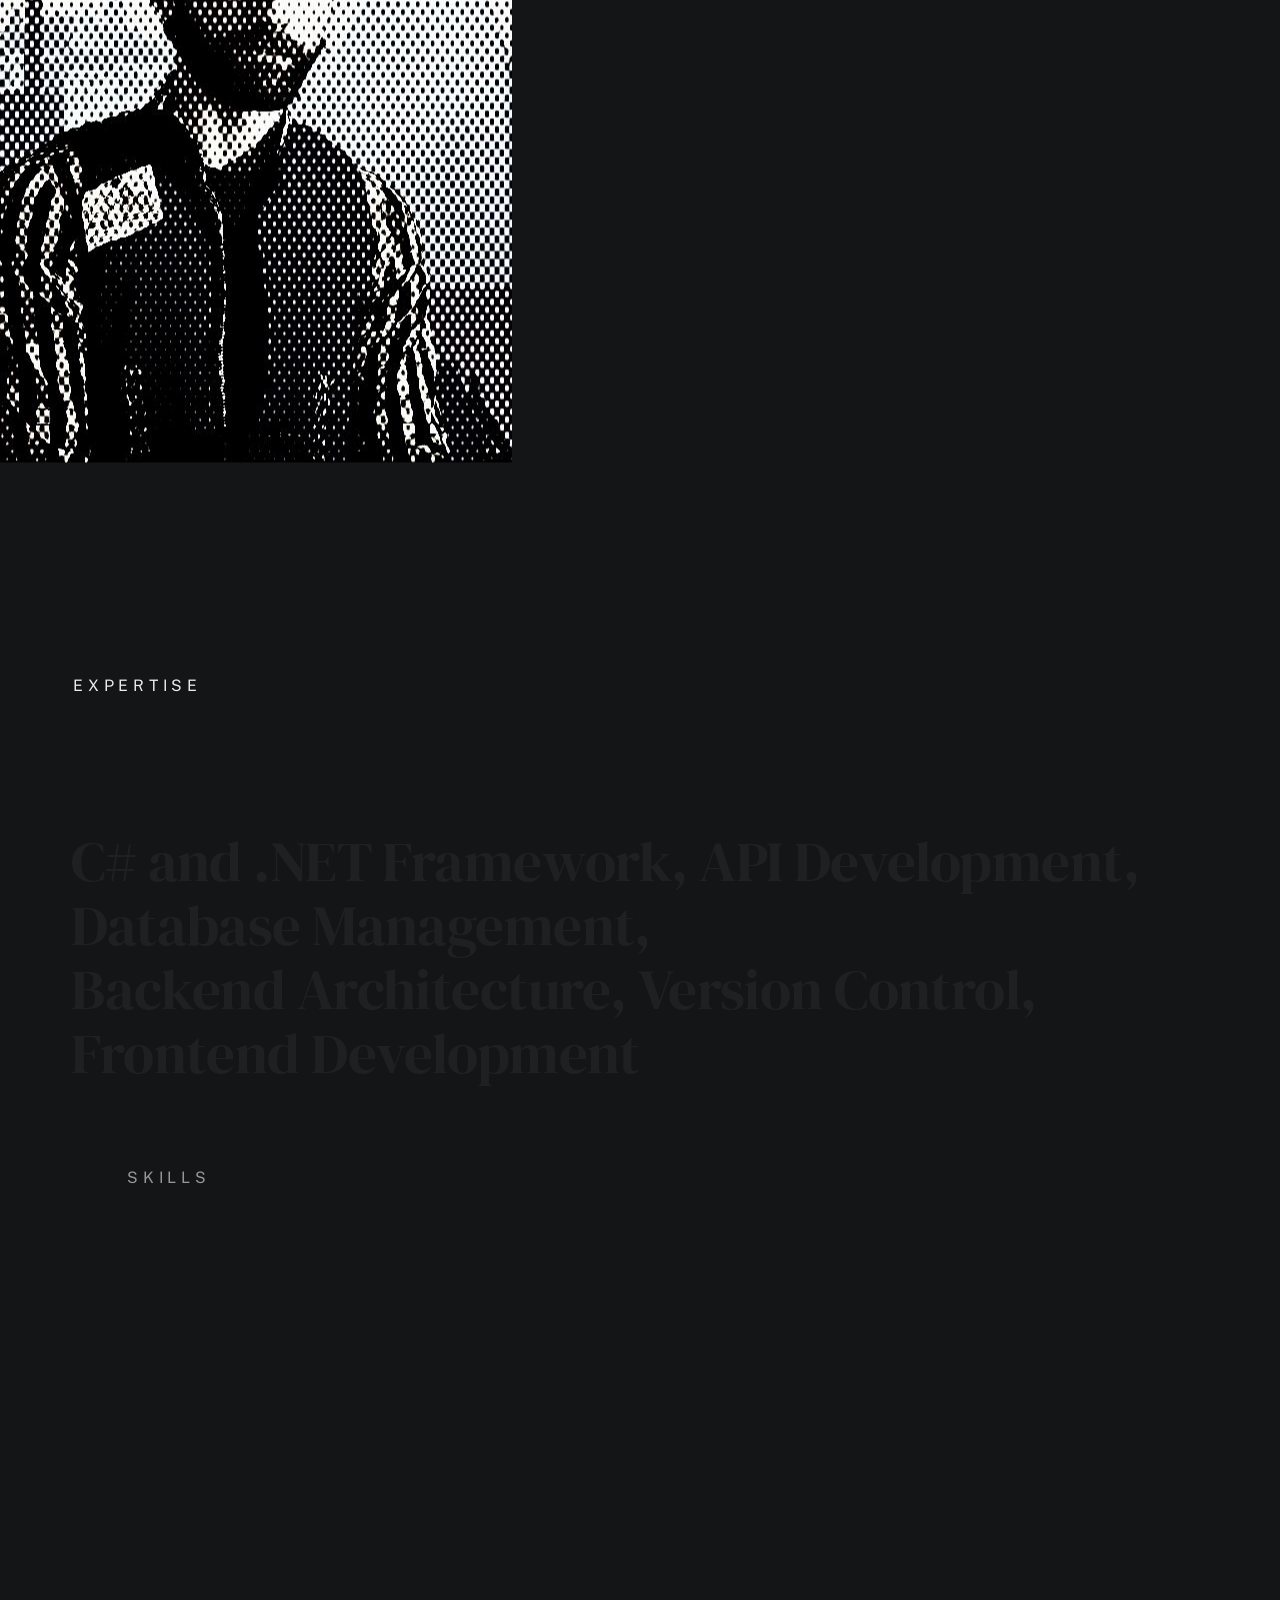
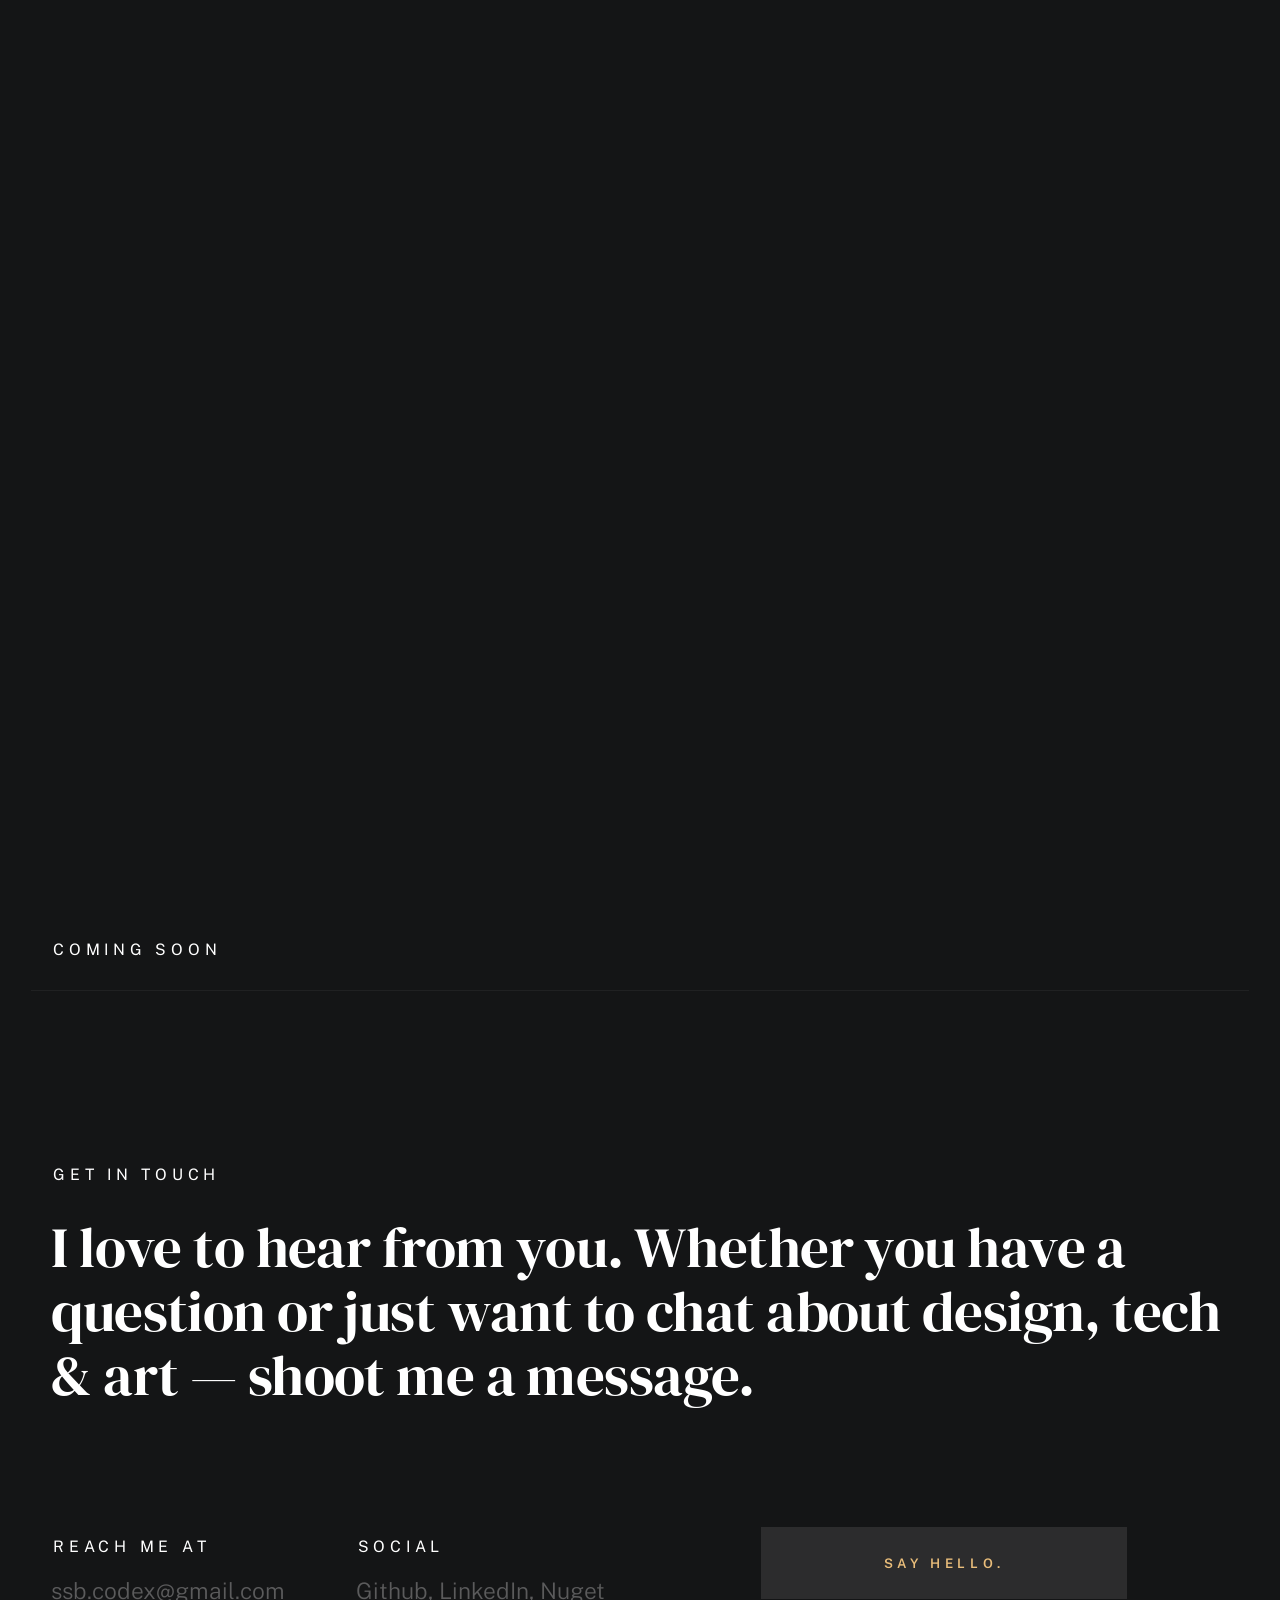
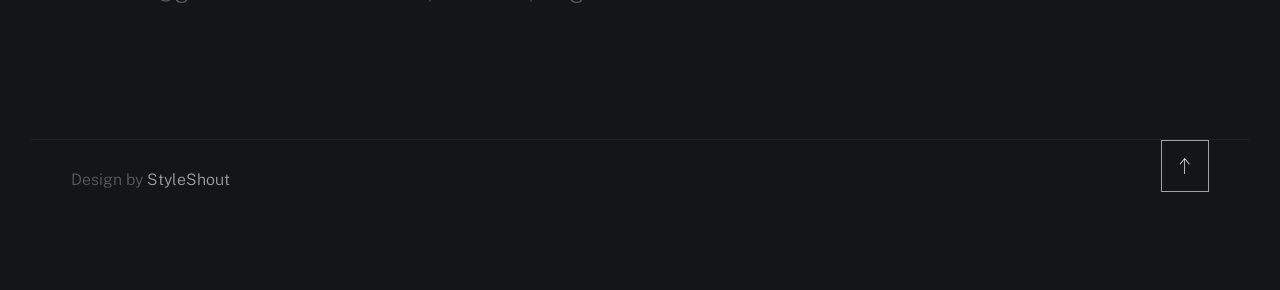
==== commit 5f2b8a6c: "some cahnges to intro tex and added a clickable project button" ====
--- a/index.html
+++ b/index.html
@@ -94,9 +94,8 @@
                         <h1 class="text-huge-title">
                             I am Sameer, <br>
                             building seamless web applications <br>
-                            with a strong <br> 
-                            emphasis on backend <br>
-                            development.
+                            with a focus on backend <br>
+                            development, learning through <a href="#projects" class="project-link">projects</a>.
                         </h1>
                     </div>
 
--- a/css/styles.css
+++ b/css/styles.css
@@ -565,10 +565,18 @@
 
 
 
+
+
+
+
+
+
 /* ===================================================================
  * # GRID v4.0.0
  *
  *
+
+ 
  *   -----------------------------------------------------------------
  * - Grid breakpoints are based on MAXIMUM WIDTH media queries, 
  *   meaning they apply to that one breakpoint and ALL THOSE BELOW IT.
